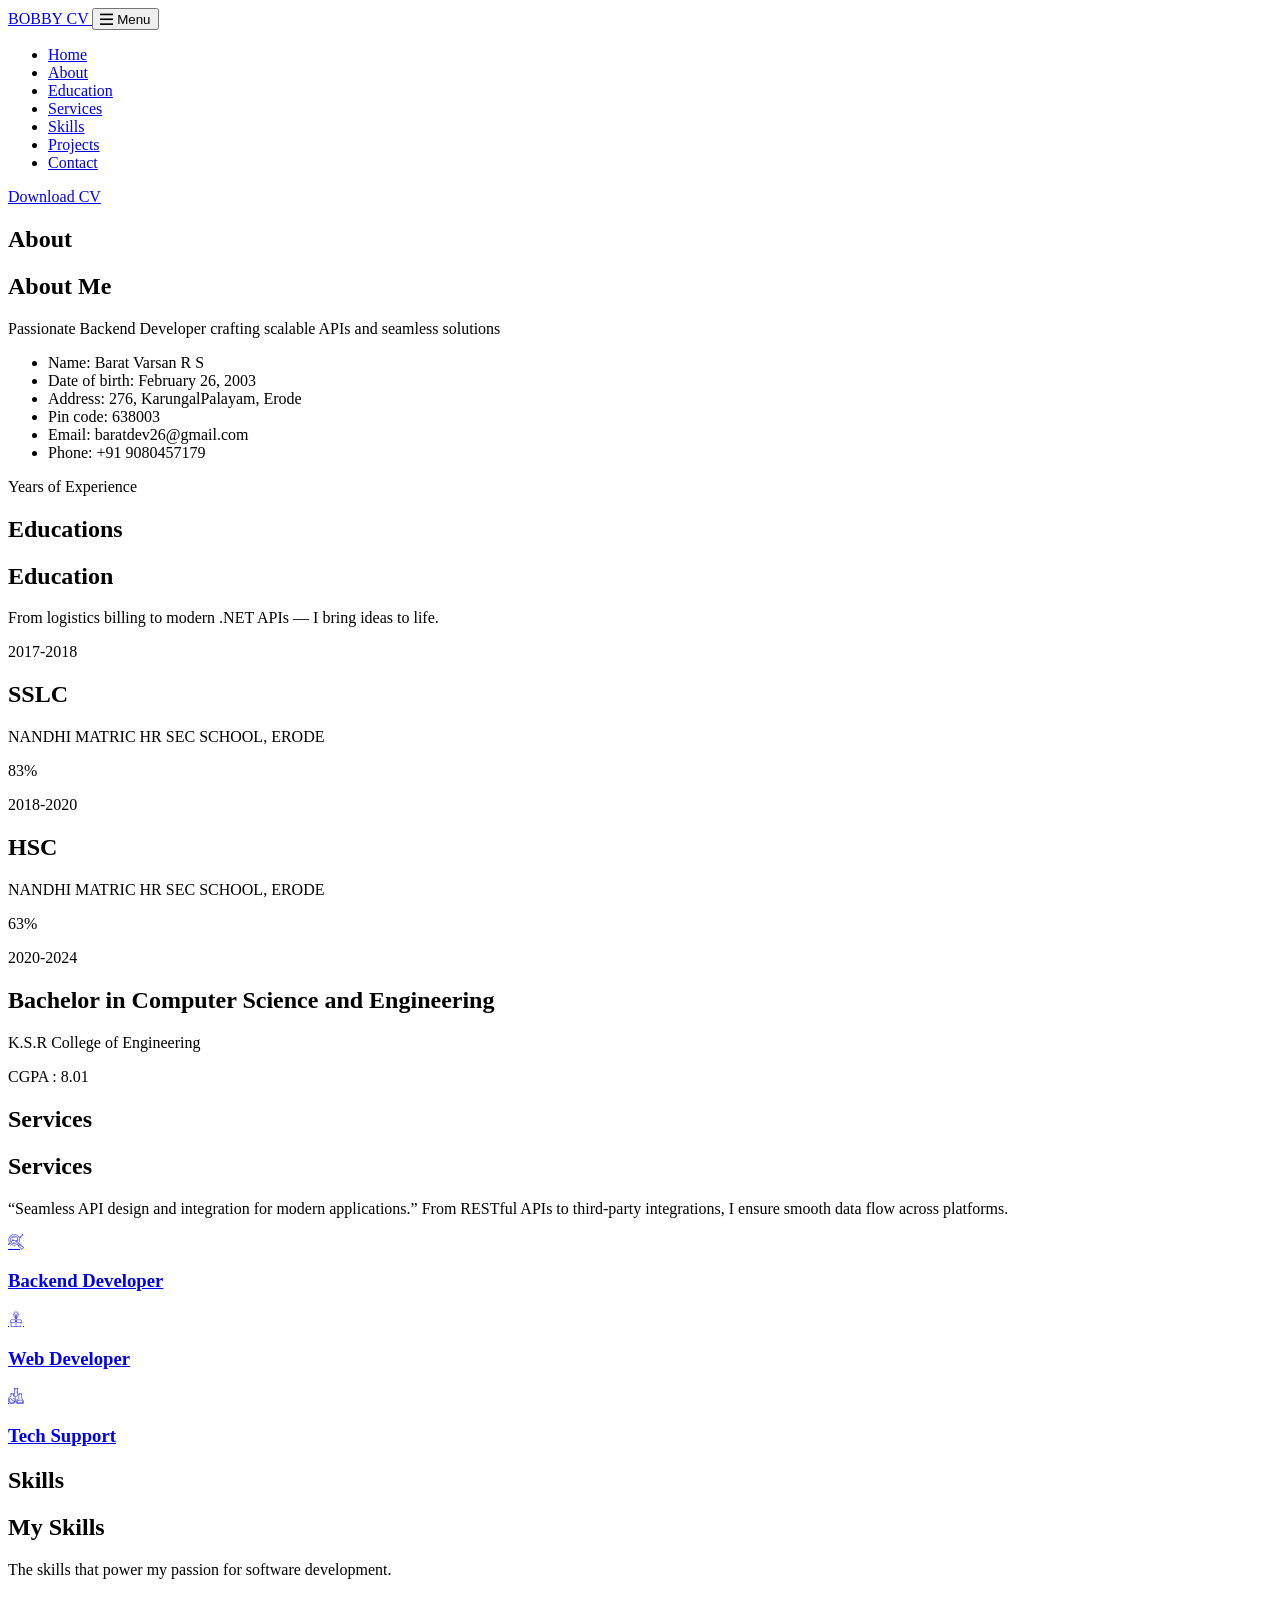
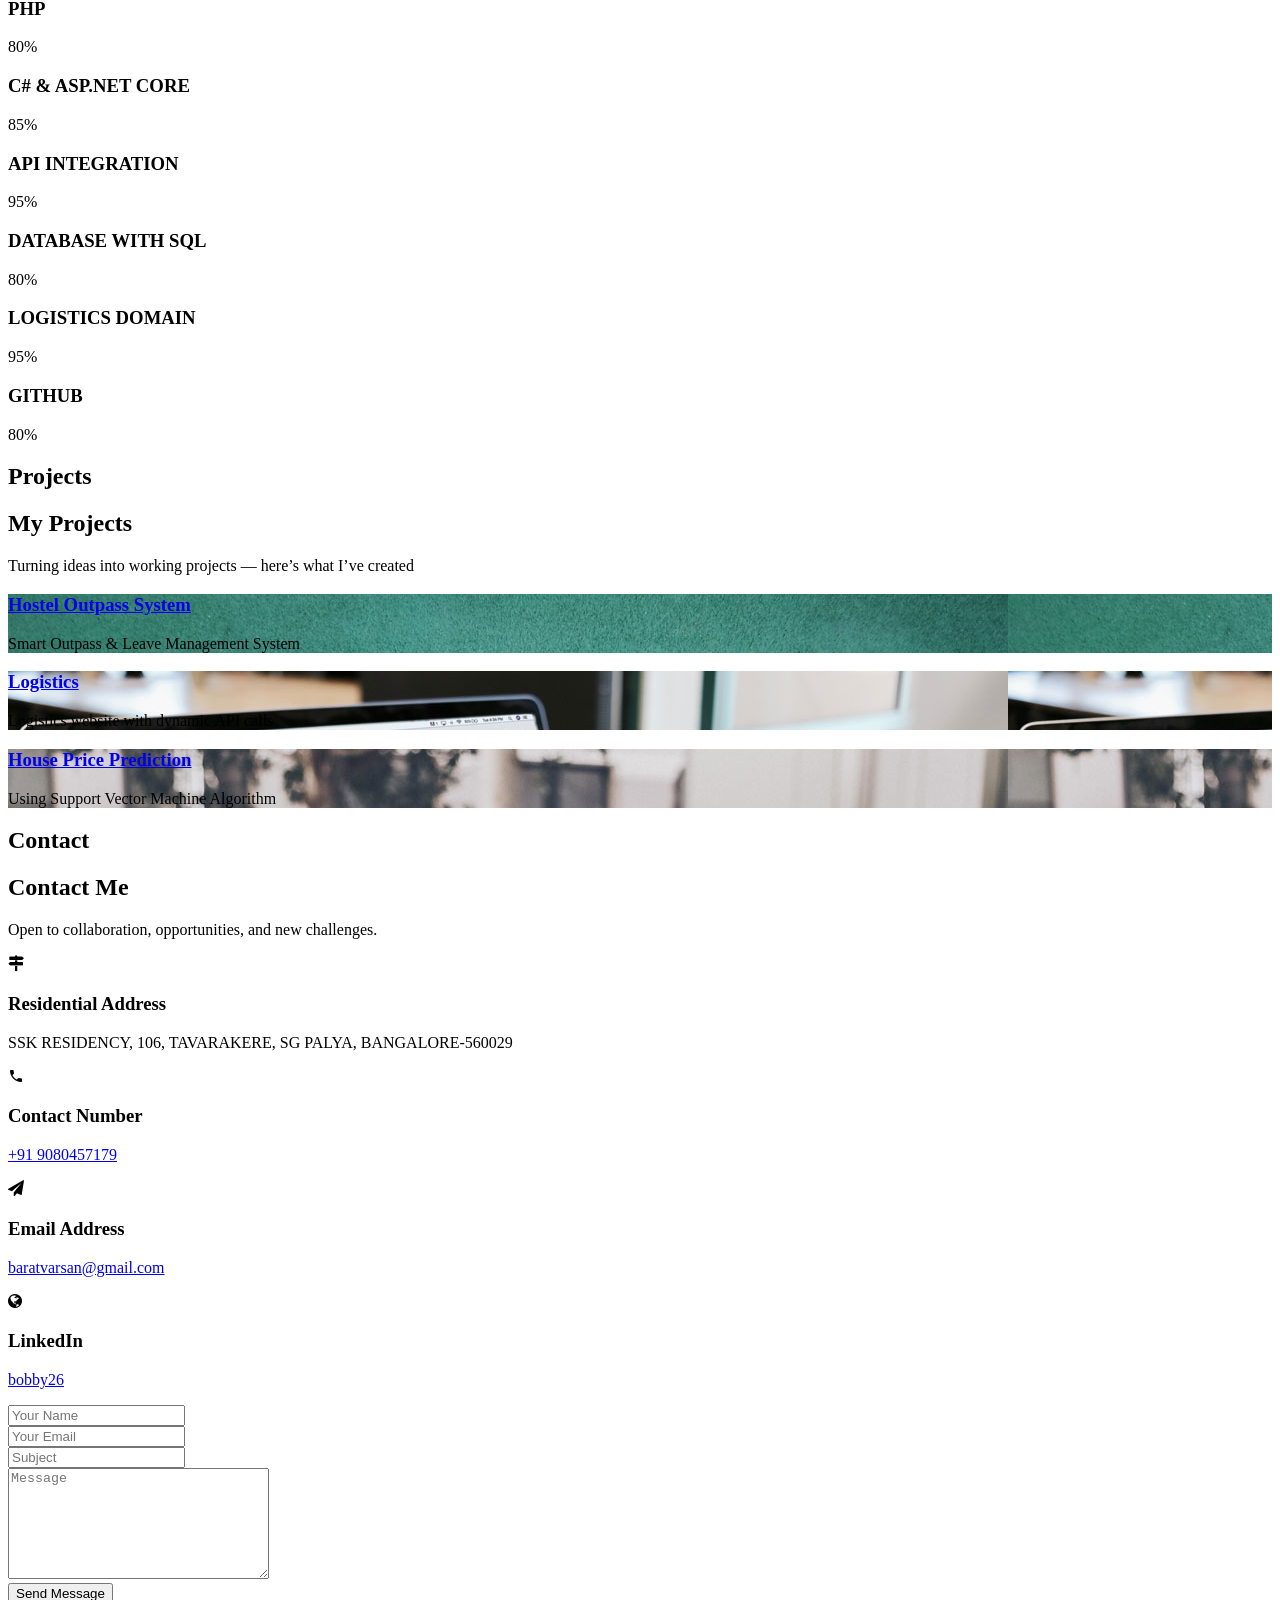
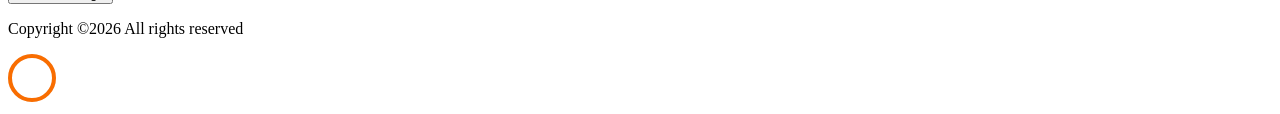
==== index.html @ 10d6b350 "Update index.html" ====
<!DOCTYPE html>
<html lang="en">
  <head>
    <title>BOBBY CV</title>
    <meta charset="utf-8">
    <meta name="viewport" content="width=device-width, initial-scale=1, shrink-to-fit=no">
    
    <link href="https://fonts.googleapis.com/css?family=Poppins:100,200,300,400,500,600,700,800,900" rel="stylesheet">

    <link rel="stylesheet" href="css/open-iconic-bootstrap.min.css">
    <link rel="stylesheet" href="css/animate.css">
    
    <link rel="stylesheet" href="css/owl.carousel.min.css">
    <link rel="stylesheet" href="css/owl.theme.default.min.css">
    <link rel="stylesheet" href="css/magnific-popup.css">

    <link rel="stylesheet" href="css/aos.css">

    <link rel="stylesheet" href="css/ionicons.min.css">
    
    <link rel="stylesheet" href="css/flaticon.css">
    <link rel="stylesheet" href="css/icomoon.css">
    <link rel="stylesheet" href="css/style.css">
  </head>
  <body data-spy="scroll" data-target=".site-navbar-target" data-offset="300">
	  
	  
    <nav class="navbar navbar-expand-lg navbar-dark ftco_navbar ftco-navbar-light site-navbar-target" id="ftco-navbar">
	    <div class="container">
	      <a class="navbar-brand" href="index.html">BOBBY CV	</a>
	      <button class="navbar-toggler js-fh5co-nav-toggle fh5co-nav-toggle" type="button" data-toggle="collapse" data-target="#ftco-nav" aria-controls="ftco-nav" aria-expanded="false" aria-label="Toggle navigation">
	        <span class="oi oi-menu"></span> Menu
	      </button>

	      <div class="collapse navbar-collapse" id="ftco-nav">
	        <ul class="navbar-nav nav ml-auto">
	          <li class="nav-item"><a href="#home-section" class="nav-link"><span>Home</span></a></li>
	          <li class="nav-item"><a href="#about-section" class="nav-link"><span>About</span></a></li>
	          <li class="nav-item"><a href="#resume-section" class="nav-link"><span>Education</span></a></li>
	          <li class="nav-item"><a href="#services-section" class="nav-link"><span>Services</span></a></li>
	          <li class="nav-item"><a href="#skills-section" class="nav-link"><span>Skills</span></a></li>
	          <li class="nav-item"><a href="#projects-section" class="nav-link"><span>Projects</span></a></li>
	          <li class="nav-item"><a href="#contact-section" class="nav-link"><span>Contact</span></a></li>
	        </ul>
	      </div>
		  <div class="row justify-content-center mt-5">
    			<div class="col-md-6 text-center ftco-animate">
    				<p><a href="assets/Barat_CV_25.pdf" download="Bobby_Resume.pdf" class="btn btn-primary py-4 px-5">Download CV</a></p>
    			</div>
    		</div>
	    </div>
	  </nav>
	  <section id="home-section" class="hero">
		  <div class="home-slider  owl-carousel">
	      <div class="slider-item ">
	      	<div class="overlay"></div>
	        <div class="container">
	          <div class="row d-md-flex no-gutters slider-text align-items-end justify-content-end" data-scrollax-parent="true">
	          	<div class="one-third js-fullheight order-md-last img" style="background-image:url(images/bg_1.png);">
	          		<div class="overlay"></div>
	          	</div>
		          <div class="one-forth d-flex  align-items-center ftco-animate" data-scrollax=" properties: { translateY: '70%' }">
		          	<div class="text">
		          		<span class="subheading">Hello!</span>
			            <h1 class="mb-4 mt-3">I'm <span>Barat Varsan</span></h1>
			            <h2 class="mb-4">Backend Developer & Support Engineer</h2>
			            <p><a href="#" class="btn btn-primary py-3 px-4">Hire me</a> <a href="#projects-section" class="btn btn-white btn-outline-white py-3 px-4">My works</a></p>
		            </div>
		          </div>
	        	</div>
	        </div>
	      </div>

	    </div>
    </section>

    <section class="ftco-about img ftco-section ftco-no-pb" id="about-section">
    	<div class="container">
    		<div class="row d-flex">
    			<div class="col-md-6 col-lg-5 d-flex">
    				<div class="img-about img d-flex align-items-stretch">
    					<div class="overlay"></div>
	    				<div class="img d-flex align-self-stretch align-items-center" style="background-image:url(images/bg_1.png);">
	    				</div>
    				</div>
    			</div>
    			<div class="col-md-6 col-lg-7 pl-lg-5 pb-5">
    				<div class="row justify-content-start pb-3">
		          <div class="col-md-12 heading-section ftco-animate">
		          	<h1 class="big">About</h1>
		            <h2 class="mb-4">About Me</h2>
		            <p>Passionate Backend Developer crafting scalable APIs and seamless solutions</p>
		            <ul class="about-info mt-4 px-md-0 px-2">
		            	<li class="d-flex"><span>Name:</span> <span>Barat Varsan R S</span></li>
		            	<li class="d-flex"><span>Date of birth:</span> <span>February 26, 2003</span></li>
		            	<li class="d-flex"><span>Address:</span> <span>276, KarungalPalayam, Erode</span></li>
		            	<li class="d-flex"><span>Pin code:</span> <span>638003</span></li>
		            	<li class="d-flex"><span>Email:</span> <span>baratdev26@gmail.com</span></li>
		            	<li class="d-flex"><span>Phone: </span> <span>+91 9080457179</span></li>
		            </ul>
		          </div>
		        </div>
	          <div class="counter-wrap ftco-animate d-flex mt-md-3">
							          	<div class="text">
							          		<p class="mb-4">
							          			<span class="number" data-number="1.5"></span>
												<span>Years of Experience</span>
	          </div>

	        </div>
        </div>
    	</div>
    </section>

    <section class="ftco-section ftco-no-pb" id="resume-section">
    	<div class="container">
    		<div class="row justify-content-center pb-5">
          <div class="col-md-10 heading-section text-center ftco-animate">
          	<h1 class="big big-2">Educations</h1>
            <h2 class="mb-4">Education</h2>
            <p>From logistics billing to modern .NET APIs — I bring ideas to life.</p>
          </div>
        </div>
    		<div class="row">
    			<div class="col-md-6">
    				<div class="resume-wrap ftco-animate">
    					<span class="date">2017-2018</span>
    					<h2>SSLC</h2>
    					<span class="position">NANDHI MATRIC HR SEC SCHOOL, ERODE</span>
    					<p class="mt-4">83%</p>
    				</div>
    				<div class="resume-wrap ftco-animate">
    					<span class="date">2018-2020</span>
    					<h2>HSC</h2>
    					<span class="position">NANDHI MATRIC HR SEC SCHOOL, ERODE</span>
    					<p class="mt-4">63%</p></div>
    				<div class="resume-wrap ftco-animate">
    					<span class="date">2020-2024</span>
    					<h2>Bachelor in Computer Science and Engineering</h2>
    					<span class="position">K.S.R College of Engineering</span>
    					<p class="mt-4">CGPA : 8.01</div>
    			</div>

    		
    	</div>
    </section>

    <section class="ftco-section" id="services-section">
    	<div class="container">
    		<div class="row justify-content-center py-5 mt-5">
          <div class="col-md-12 heading-section text-center ftco-animate">
          	<h1 class="big big-2">Services</h1>
            <h2 class="mb-4">Services</h2>
            <p>“Seamless API design and integration for modern applications.”
From RESTful APIs to third-party integrations, I ensure smooth data flow across platforms.</p>
          </div>
        </div>
    		<div class="row">
					<div class="col-md-4 text-center d-flex ftco-animate">
						<a href="#" class="services-1">
							<span class="icon">
								<i class="flaticon-analysis"></i>
							</span>
							<div class="desc">
								<h3 class="mb-5">Backend Developer</h3>
							</div>
						</a>
					</div>
					<div class="col-md-4 text-center d-flex ftco-animate">
						<a href="#" class="services-1">
							<span class="icon">
								<i class="flaticon-ideas"></i>
							</span>
							<div class="desc">
								<h3 class="mb-5">Web Developer</h3>
							</div>
						</a>
					</div>
					<div class="col-md-4 text-center d-flex ftco-animate">
						<a href="#" class="services-1">
							<span class="icon">
								<i class="flaticon-flasks"></i>
							</span>
							<div class="desc">
								<h3 class="mb-5">Tech Support</h3>
							</div>
						</a>
				</div>
    	</div>
    </section>

		
		<section class="ftco-section" id="skills-section">
			<div class="container">
				<div class="row justify-content-center pb-5">
          <div class="col-md-12 heading-section text-center ftco-animate">
          	<h1 class="big big-2">Skills</h1>
            <h2 class="mb-4">My Skills</h2>
            <p>The skills that power my passion for software development.</p>
          </div>
        </div>
				<div class="row">
					<div class="col-md-6 animate-box">
						<div class="progress-wrap ftco-animate">
							<h3>PHP</h3>
							<div class="progress">
							 	<div class="progress-bar color-1" role="progressbar" aria-valuenow="90"
							  	aria-valuemin="0" aria-valuemax="100" style="width:80%">
							    <span>80%</span>
							  	</div>
							</div>
						</div>
					</div>
					<div class="col-md-6 animate-box">
						<div class="progress-wrap ftco-animate">
							<h3>C# & ASP.NET CORE</h3>
							<div class="progress">
							 	<div class="progress-bar color-2" role="progressbar" aria-valuenow="85"
							  	aria-valuemin="0" aria-valuemax="100" style="width:85%">
							    <span>85%</span>
							  	</div>
							</div>
						</div>
					</div>
					<div class="col-md-6 animate-box">
						<div class="progress-wrap ftco-animate">
							<h3>API INTEGRATION</h3>
							<div class="progress">
							 	<div class="progress-bar color-3" role="progressbar" aria-valuenow="95"
							  	aria-valuemin="0" aria-valuemax="100" style="width:95%">
							    <span>95%</span>
							  	</div>
							</div>
						</div>
					</div>
					<div class="col-md-6 animate-box">
						<div class="progress-wrap ftco-animate">
							<h3>DATABASE WITH SQL</h3>
							<div class="progress">
							 	<div class="progress-bar color-4" role="progressbar" aria-valuenow="90"
							  	aria-valuemin="0" aria-valuemax="100" style="width:80%">
							    <span>80%</span>
							  	</div>
							</div>
						</div>
					</div>
					<div class="col-md-6 animate-box">
						<div class="progress-wrap ftco-animate">
							<h3>LOGISTICS DOMAIN </h3>
							<div class="progress">
							 	<div class="progress-bar color-5" role="progressbar" aria-valuenow="70"
							  	aria-valuemin="0" aria-valuemax="100" style="width:95%">
							    <span>95%</span>
							  	</div>
							</div>
						</div>
					</div>
					<div class="col-md-6 animate-box">
						<div class="progress-wrap ftco-animate">
							<h3>GITHUB</h3>
							<div class="progress">
							 	<div class="progress-bar color-6" role="progressbar" aria-valuenow="80"
							  	aria-valuemin="0" aria-valuemax="100" style="width:80%">
							    <span>80%</span>
							  	</div>
							</div>
						</div>
					</div>
				</div>
			</div>
		</section>
 

    <section class="ftco-section ftco-project" id="projects-section">
    	<div class="container">
    		<div class="row justify-content-center pb-5">
          <div class="col-md-12 heading-section text-center ftco-animate">
          	<h1 class="big big-2">Projects</h1>
            <h2 class="mb-4">My Projects</h2>
            <p>Turning ideas into working projects — here’s what I’ve created</p>
          </div>
        </div>
    		<div class="row">
    			
  				

    			<div class="col-md-8">
    				<div class="project img ftco-animate d-flex justify-content-center align-items-center" style="background-image: url(images/project-1.jpg);">
    					<div class="overlay"></div>
	    				<div class="text text-center p-4">
	    					<h3><a href="https://github.com/BARAT2623/Hostel-OutPass">Hostel Outpass System</a></h3>
	    					<span>Smart Outpass & Leave Management System </span>
	    				</div>
    				</div>

    				<div class="project img ftco-animate d-flex justify-content-center align-items-center" style="background-image: url(images/project-3.jpg);">
    					<div class="overlay"></div>
	    				<div class="text text-center p-4">
	    					<h3><a href="https://github.com/BARAT2623/logistics_web_demo">Logistics</a></h3>
	    					<span>Logistics website with dynamic API calls</span>
	    				</div>
    				</div>
    			</div>
    			<div class="col-md-4">
    				<div class="row">
    					<div class="col-md-12">
		    				<div class="project img ftco-animate d-flex justify-content-center align-items-center" style="background-image: url(images/project-2.jpg);">
		    					<div class="overlay"></div>
			    				<div class="text text-center p-4">
			    					<h3><a href="#">House Price Prediction</a></h3>
			    					<span>Using Support Vector Machine Algorithm</span>
			    				</div>
		    				</div>
	    				</div>
	    				
    				</div>
    			</div>
    		</div>
    	</div>
    </section>

    <section class="ftco-section contact-section ftco-no-pb" id="contact-section">
      <div class="container">
      	<div class="row justify-content-center mb-5 pb-3">
          <div class="col-md-7 heading-section text-center ftco-animate">
            <h1 class="big big-2">Contact</h1>
            <h2 class="mb-4">Contact Me</h2>
            <p>Open to collaboration, opportunities, and new challenges.</p>
          </div>
        </div>

        <div class="row d-flex contact-info mb-5">
          <div class="col-md-6 col-lg-3 d-flex ftco-animate">
          	<div class="align-self-stretch box p-4 text-center">
          		<div class="icon d-flex align-items-center justify-content-center">
          			<span class="icon-map-signs"></span>
          		</div>
          		<h3 class="mb-4">Residential Address</h3>
	            <p>SSK RESIDENCY, 106, TAVARAKERE, SG PALYA, BANGALORE-560029</p>
	          </div>
          </div>
          <div class="col-md-6 col-lg-3 d-flex ftco-animate">
          	<div class="align-self-stretch box p-4 text-center">
          		<div class="icon d-flex align-items-center justify-content-center">
          			<span class="icon-phone2"></span>
          		</div>
          		<h3 class="mb-4">Contact Number</h3>
	            <p><a href="tel://1234567920">+91 9080457179</a></p>
	          </div>
          </div>
          <div class="col-md-6 col-lg-3 d-flex ftco-animate">
          	<div class="align-self-stretch box p-4 text-center">
          		<div class="icon d-flex align-items-center justify-content-center">
          			<span class="icon-paper-plane"></span>
          		</div>
          		<h3 class="mb-4">Email Address</h3>
	            <p><a href="mailto:info@yoursite.com">baratvarsan@gmail.com</a></p>
	          </div>
          </div>
          <div class="col-md-6 col-lg-3 d-flex ftco-animate">
          	<div class="align-self-stretch box p-4 text-center">
          		<div class="icon d-flex align-items-center justify-content-center">
          			<span class="icon-globe"></span>
          		</div>
          		<h3 class="mb-4">LinkedIn</h3>
	            <p><a href="https://www.linkedin.com/in/bobby26/">bobby26</a></p>
	          </div>
          </div>
        </div>

        <div class="row no-gutters block-9">
          <div class="col-md-6 order-md-last d-flex">
            <form action="mailto:yourmail@gmail.com" method="POST" enctype="text/plain">
  <div class="form-group">
    <input type="text" name="name" class="form-control" placeholder="Your Name">
  </div>
  <div class="form-group">
    <input type="email" name="email" class="form-control" placeholder="Your Email">
  </div>
  <div class="form-group">
    <input type="text" name="subject" class="form-control" placeholder="Subject">
  </div>
  <div class="form-group">
    <textarea name="message" cols="30" rows="7" class="form-control" placeholder="Message"></textarea>
  </div>
  <div class="form-group">
    <input type="submit" value="Send Message" class="btn btn-primary py-3 px-5">
  </div>
</form>

          
          </div>

          <div class="col-md-6 d-flex">
          	<div class="img" style="background-image: url(images/bg_2.png);"></div>
          </div>
        </div>
      </div>
    </section>
		

    <footer class="ftco-footer ftco-section">
      <div class="container">
        
         
          
         
        <div class="row">
          <div class="col-md-12 text-center">

            <p><!-- Link back to Colorlib can't be removed. Template is licensed under CC BY 3.0. -->
  Copyright &copy;<script>document.write(new Date().getFullYear());</script> All rights reserved   <!-- Link back to Colorlib can't be removed. Template is licensed under CC BY 3.0. --></p>
          </div>
        </div>
      </div>
    </footer>
    
  

  <!-- loader -->
  <div id="ftco-loader" class="show fullscreen"><svg class="circular" width="48px" height="48px"><circle class="path-bg" cx="24" cy="24" r="22" fill="none" stroke-width="4" stroke="#eeeeee"/><circle class="path" cx="24" cy="24" r="22" fill="none" stroke-width="4" stroke-miterlimit="10" stroke="#F96D00"/></svg></div>


  <script src="js/jquery.min.js"></script>
  <script src="js/jquery-migrate-3.0.1.min.js"></script>
  <script src="js/popper.min.js"></script>
  <script src="js/bootstrap.min.js"></script>
  <script src="js/jquery.easing.1.3.js"></script>
  <script src="js/jquery.waypoints.min.js"></script>
  <script src="js/jquery.stellar.min.js"></script>
  <script src="js/owl.carousel.min.js"></script>
  <script src="js/jquery.magnific-popup.min.js"></script>
  <script src="js/aos.js"></script>
  <script src="js/jquery.animateNumber.min.js"></script>
  <script src="js/scrollax.min.js"></script>
  
  <script src="js/main.js"></script>
    
  </body>
</html>
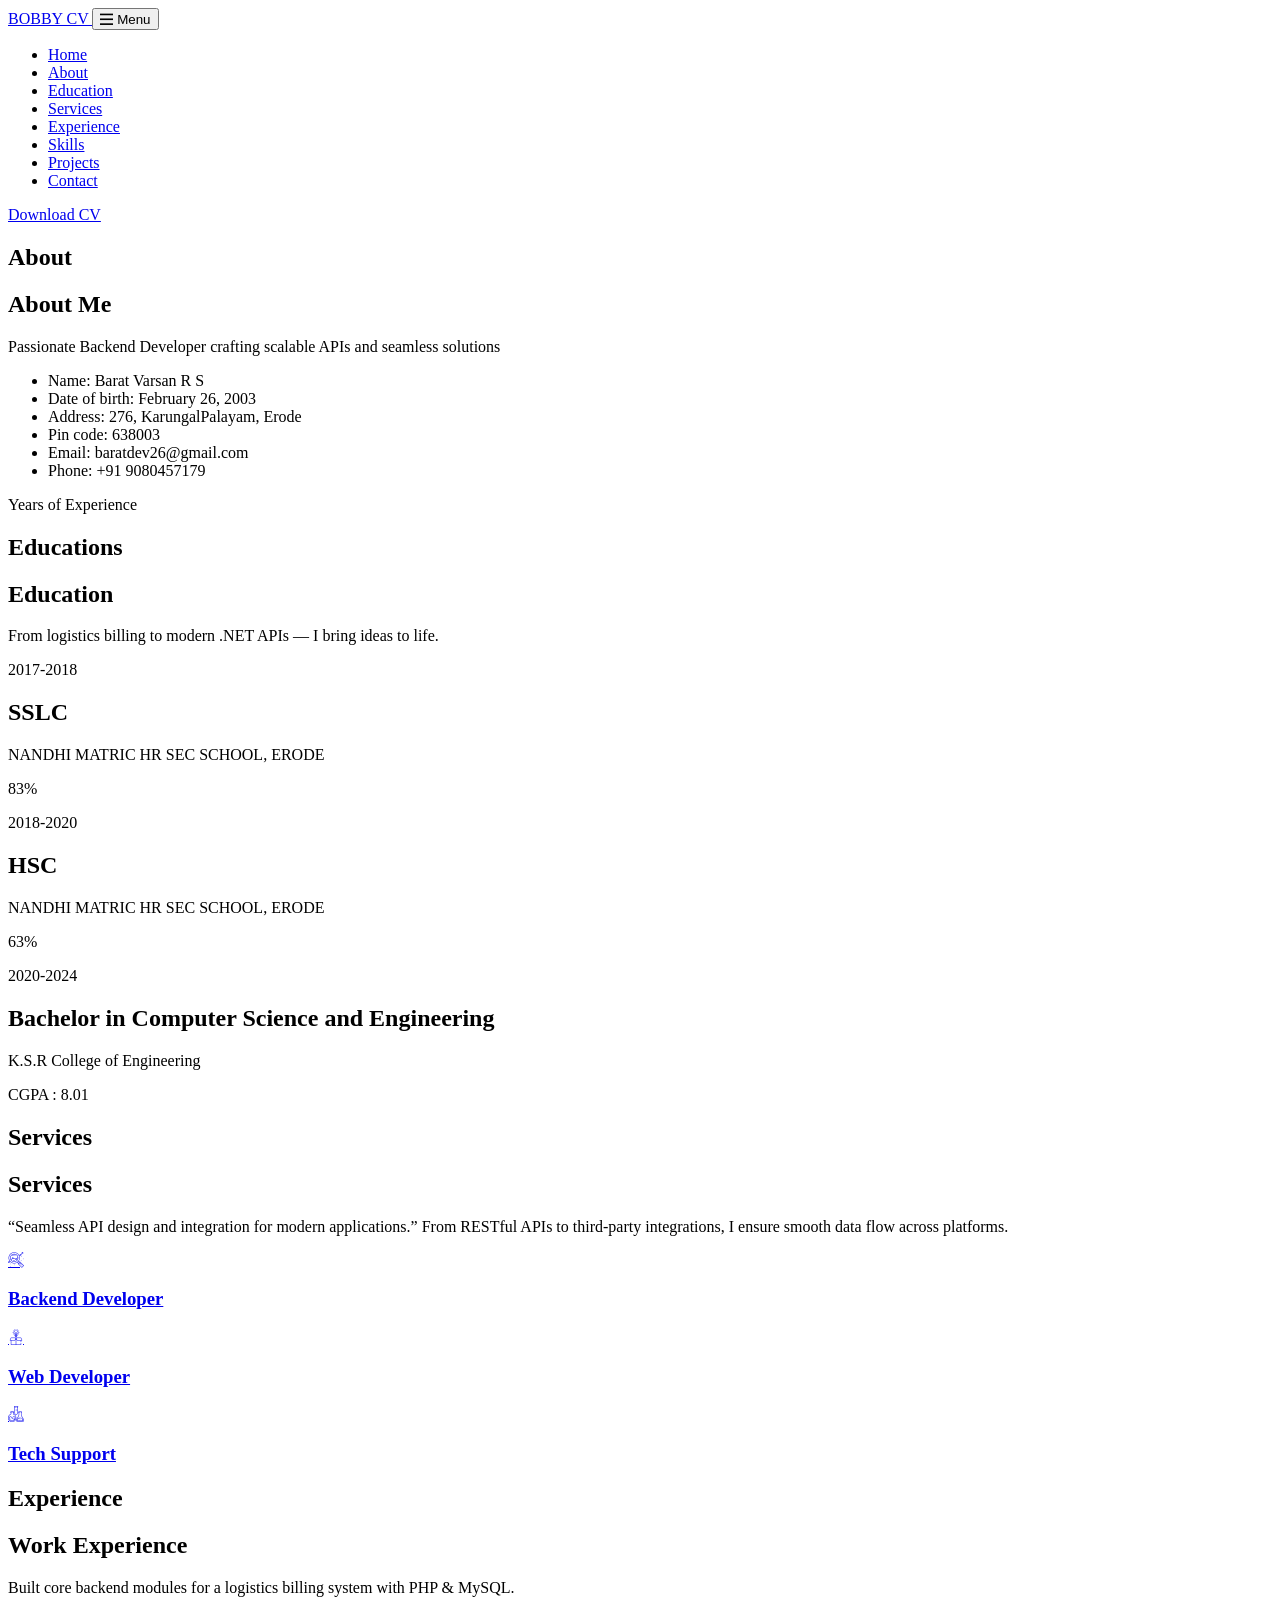
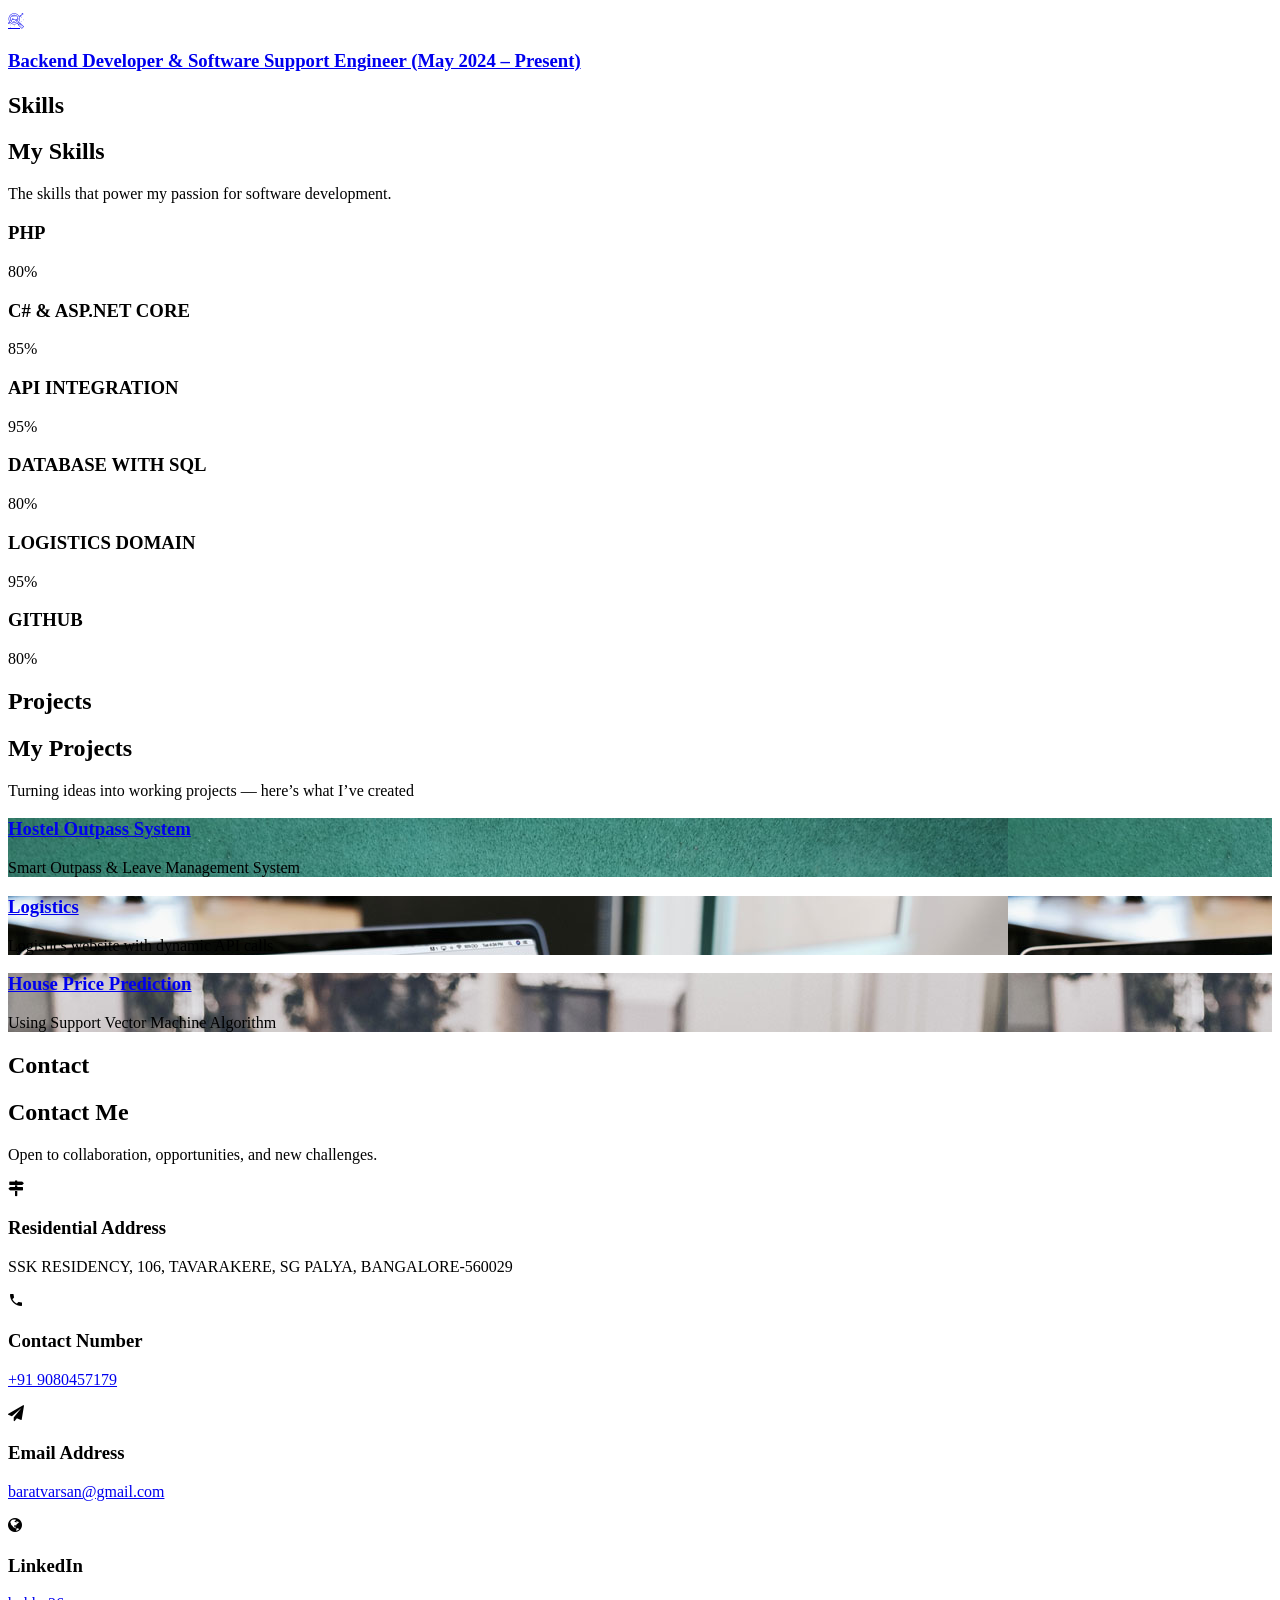
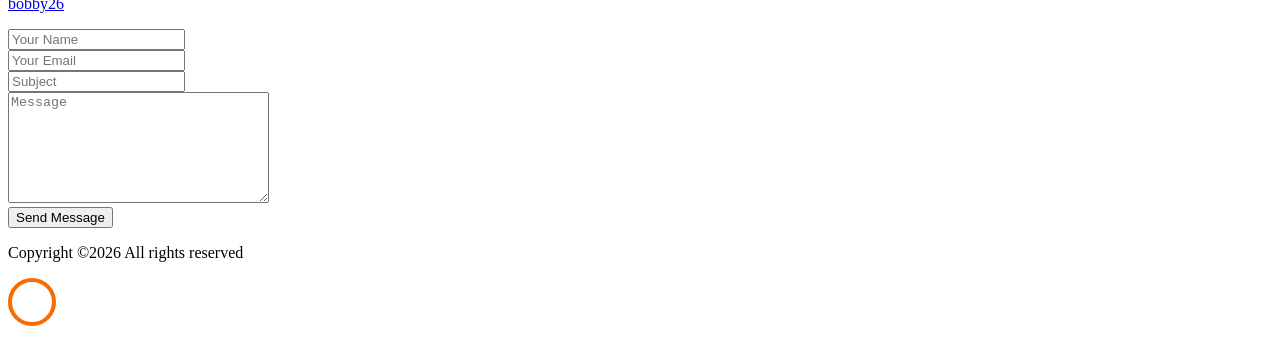
==== commit ee2a0f7f: "Add files via upload" ====
--- a/index.html
+++ b/index.html
@@ -38,6 +38,7 @@
 	          <li class="nav-item"><a href="#about-section" class="nav-link"><span>About</span></a></li>
 	          <li class="nav-item"><a href="#resume-section" class="nav-link"><span>Education</span></a></li>
 	          <li class="nav-item"><a href="#services-section" class="nav-link"><span>Services</span></a></li>
+			  <li class="nav-item"><a href="#services-section" class="nav-link"><span>Experience</span></a></li>
 	          <li class="nav-item"><a href="#skills-section" class="nav-link"><span>Skills</span></a></li>
 	          <li class="nav-item"><a href="#projects-section" class="nav-link"><span>Projects</span></a></li>
 	          <li class="nav-item"><a href="#contact-section" class="nav-link"><span>Contact</span></a></li>
@@ -152,7 +153,7 @@
           	<h1 class="big big-2">Services</h1>
             <h2 class="mb-4">Services</h2>
             <p>“Seamless API design and integration for modern applications.”
-From RESTful APIs to third-party integrations, I ensure smooth data flow across platforms.</p>
+					From RESTful APIs to third-party integrations, I ensure smooth data flow across platforms.</p>
           </div>
         </div>
     		<div class="row">
@@ -188,6 +189,30 @@
 				</div>
     	</div>
     </section>
+	 <section class="ftco-section" id="services-section">
+    	<div class="container">
+    		<div class="row justify-content-center py-5 mt-5">
+          <div class="col-md-12 heading-section text-center ftco-animate">
+          	<h1 class="big big-2">Experience</h1>
+            <h2 class="mb-4">Work Experience</h2>
+            <p>Built core backend modules for a logistics billing system with PHP & MySQL.</p>
+          </div>
+        </div>
+    		<div class="row">
+					<div class="col-md-4 text-center d-flex ftco-animate">
+						<a href="https://www.linkedin.com/company/csd-express-llp" class="services-1">
+							<span class="icon">
+								<i class="flaticon-analysis"></i>
+							</span>
+							<div class="desc">
+								<h3 class="mb-5">Backend Developer & Software Support Engineer (May 2024 – Present)</h3>
+								<p></p>
+							</div>
+						</a>
+					</div>
+    	</div>
+    </section>
+	
 
 		
 		<section class="ftco-section" id="skills-section">
@@ -437,4 +462,4 @@
   <script src="js/main.js"></script>
     
   </body>
-</html>
+</html>
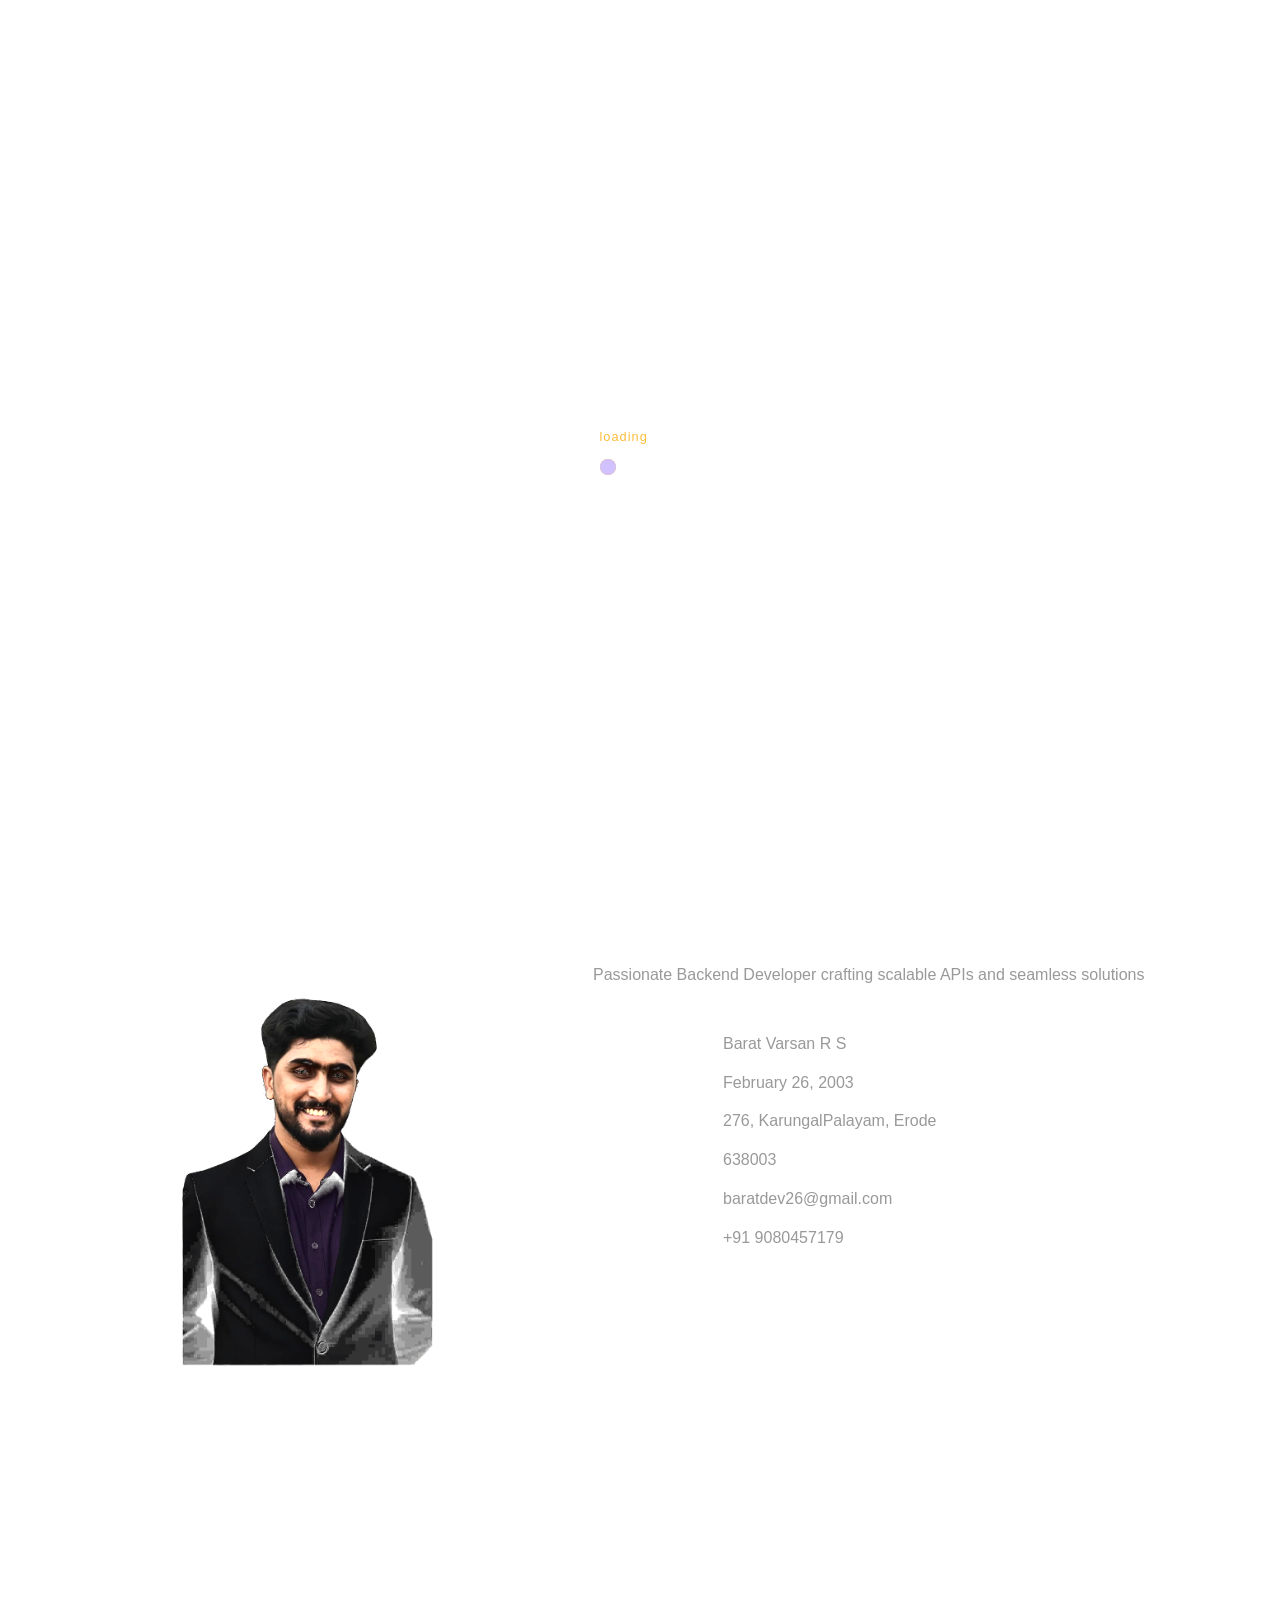
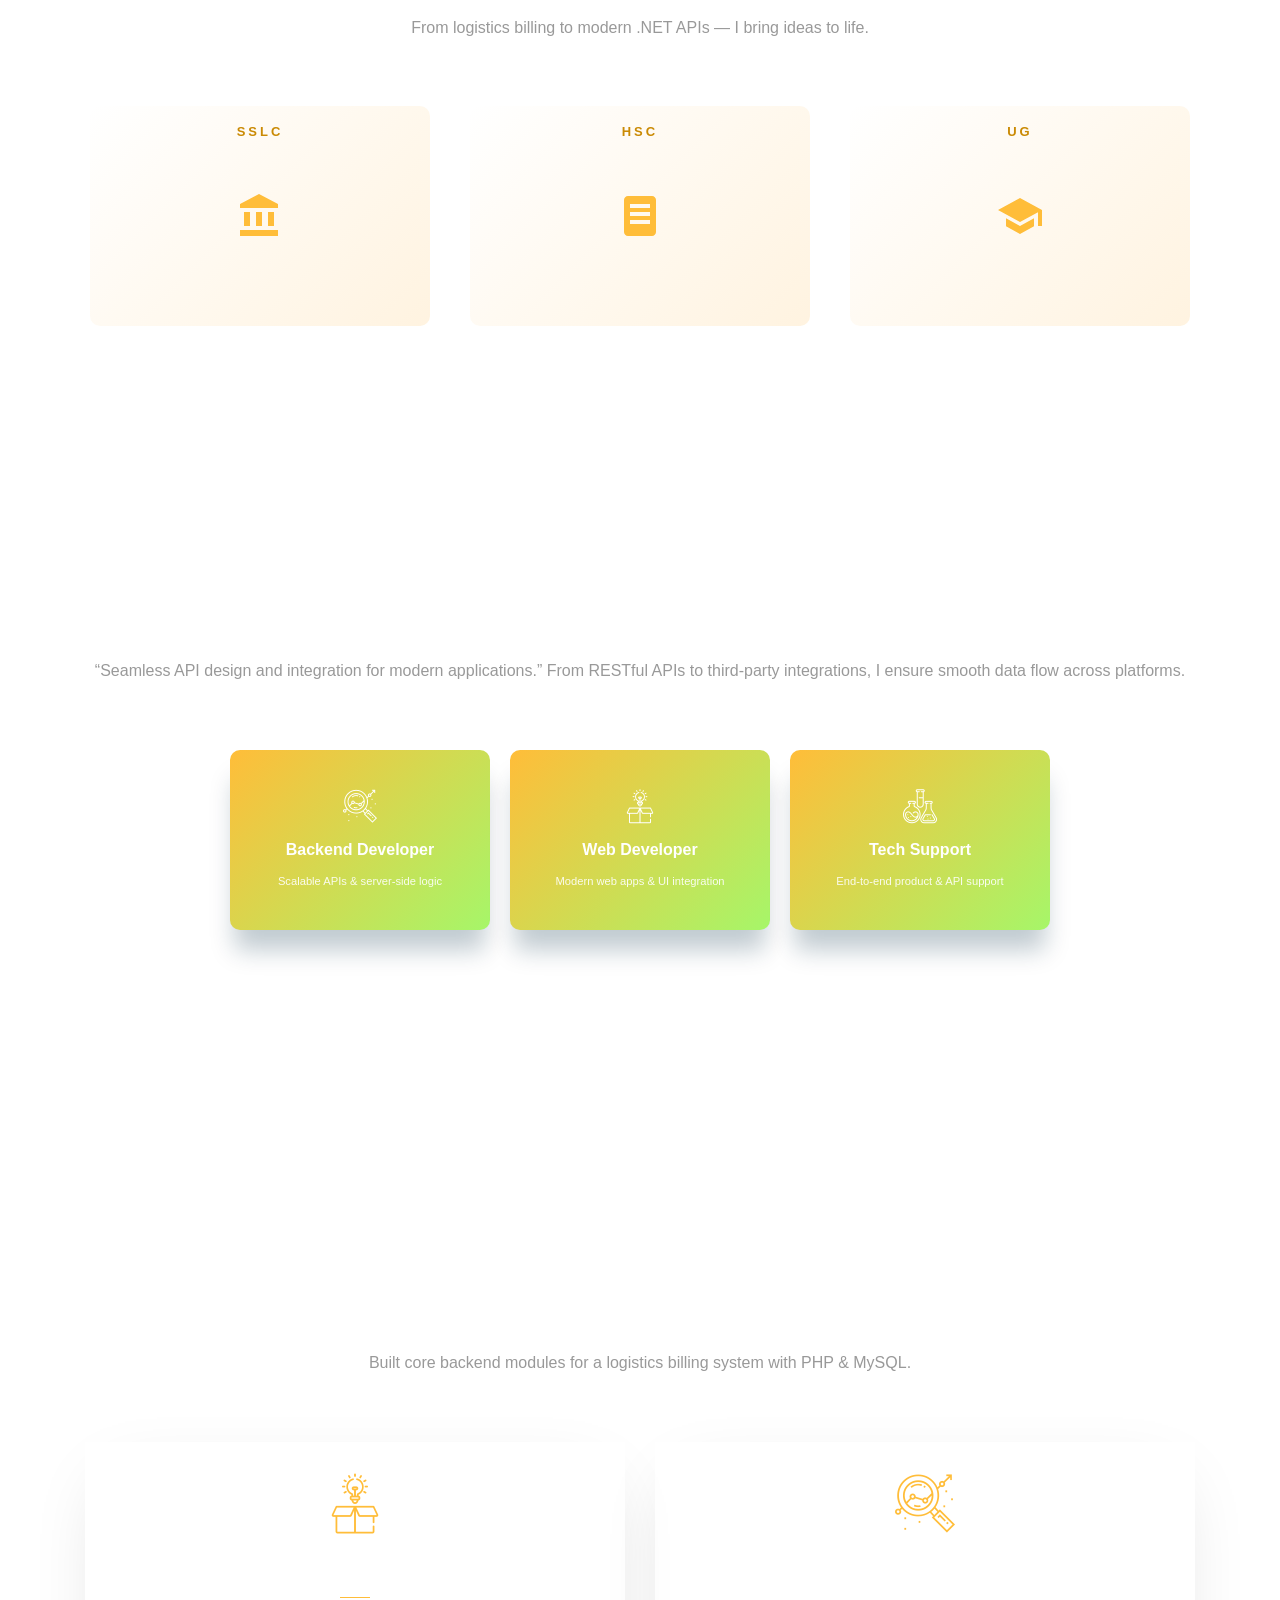
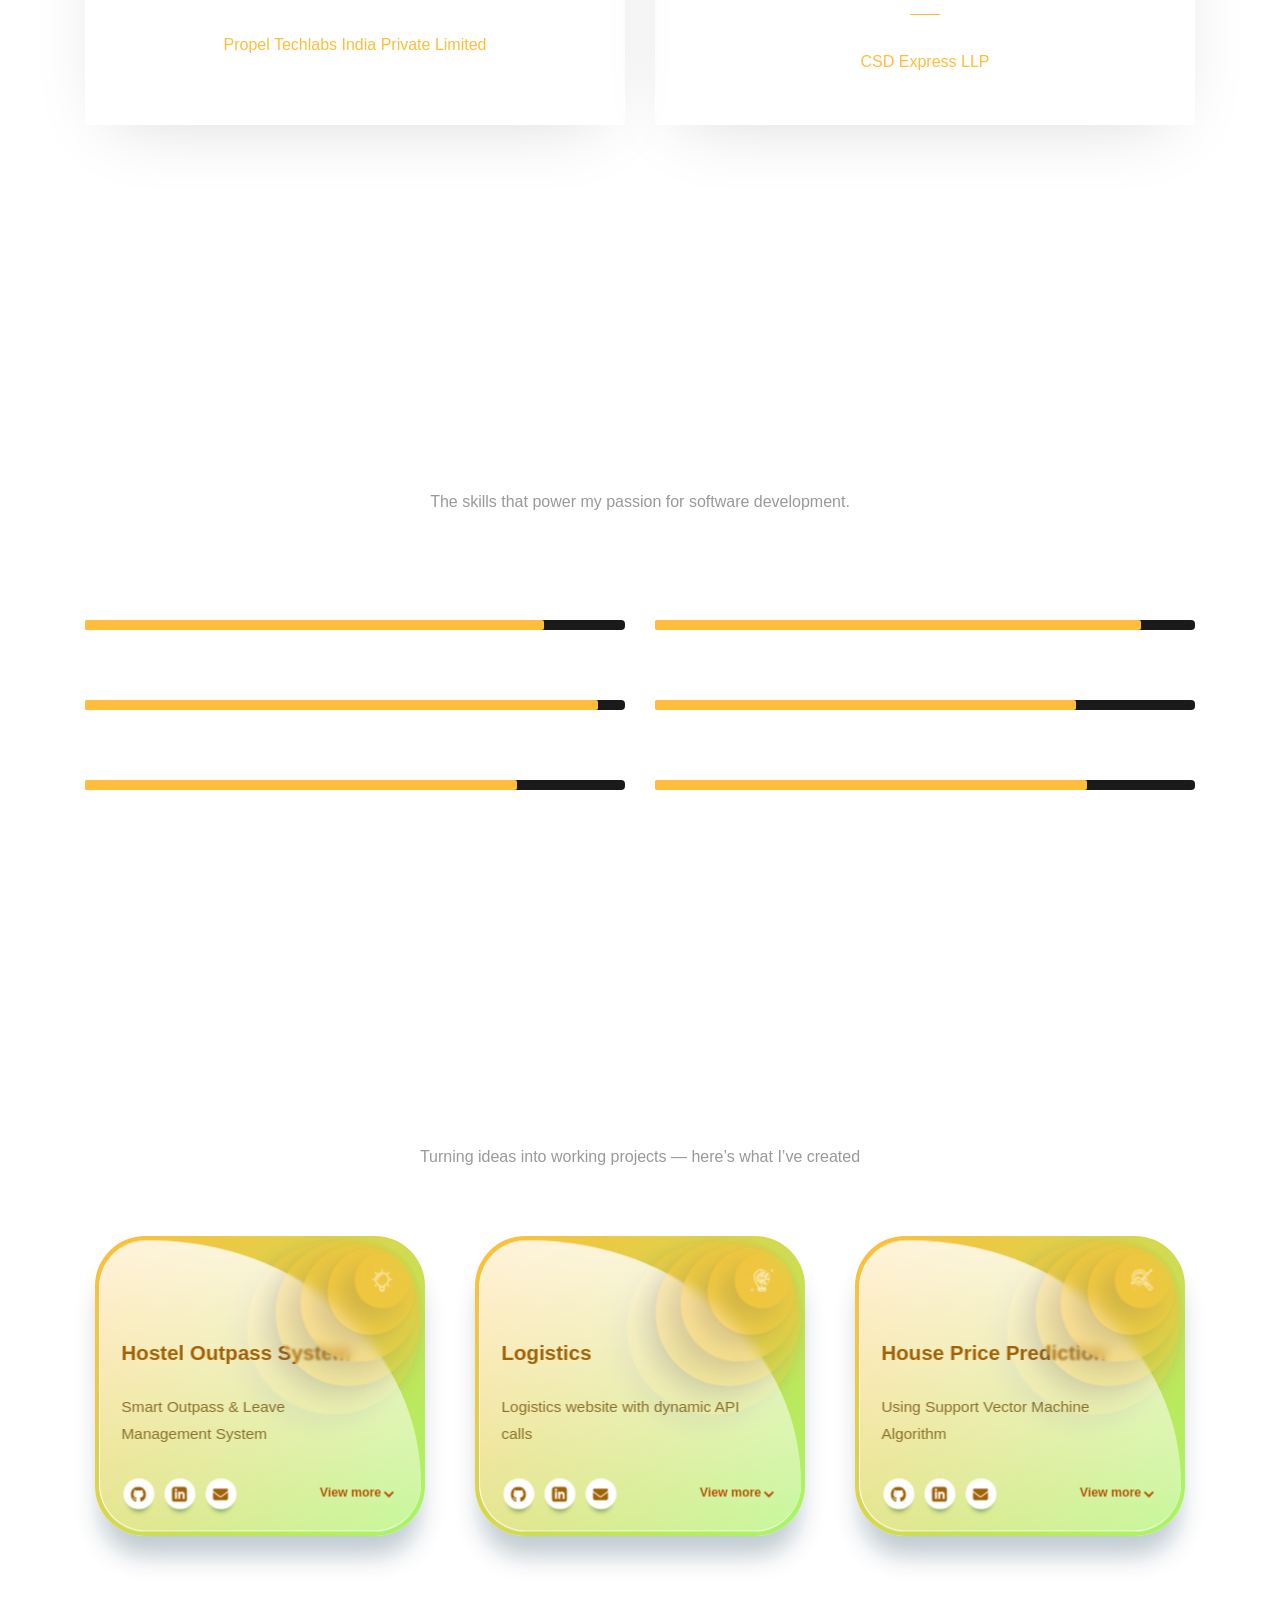
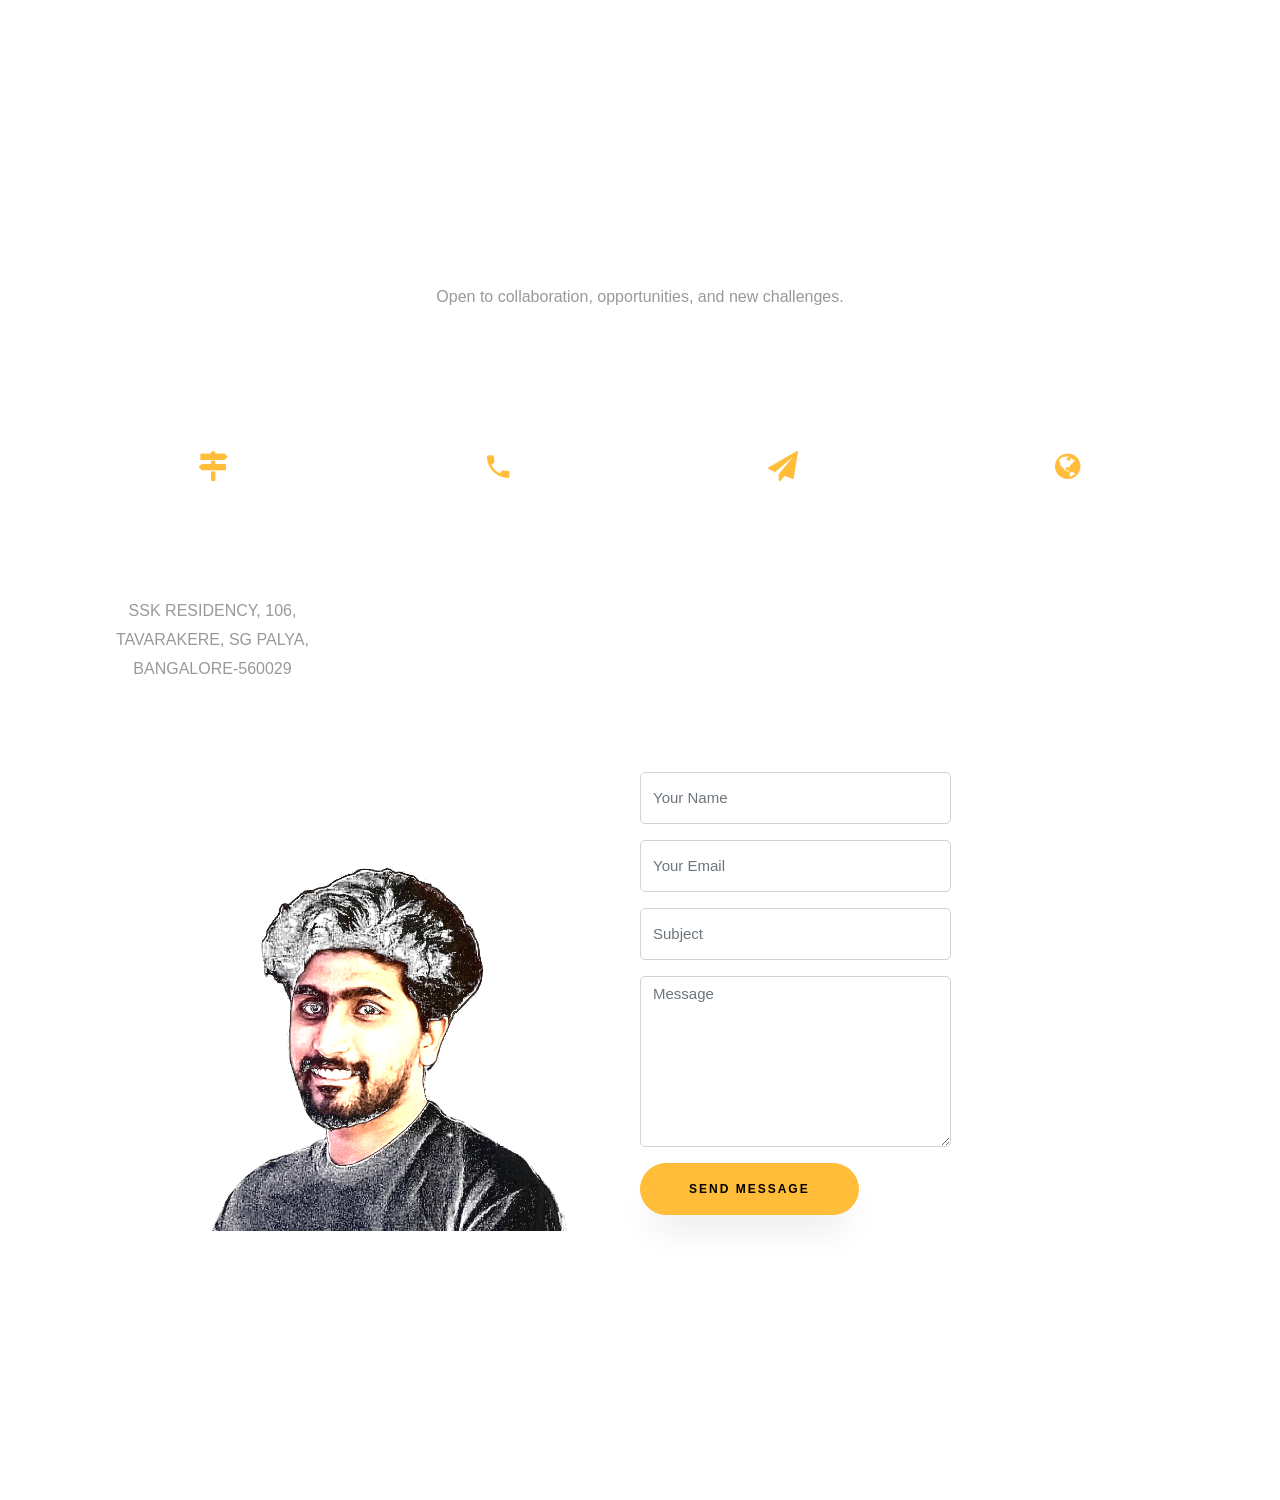
==== commit c66c59df: "fix: theme and experience changed" ====
--- a/index.html
+++ b/index.html
@@ -1,7 +1,7 @@
 <!DOCTYPE html>
 <html lang="en">
   <head>
-    <title>BOBBY CV</title>
+    <title>Barat Varsan</title>
     <meta charset="utf-8">
     <meta name="viewport" content="width=device-width, initial-scale=1, shrink-to-fit=no">
     
@@ -21,13 +21,19 @@
     <link rel="stylesheet" href="css/flaticon.css">
     <link rel="stylesheet" href="css/icomoon.css">
     <link rel="stylesheet" href="css/style.css">
+    <link rel="stylesheet" href="cards/card.css">
+    <link rel="stylesheet" href="css/pattern.css">
   </head>
   <body data-spy="scroll" data-target=".site-navbar-target" data-offset="300">
+	  
+	  <div id="stars"></div>
+	  <div id="stars2"></div>
+	  <div id="stars3"></div>
 	  
 	  
     <nav class="navbar navbar-expand-lg navbar-dark ftco_navbar ftco-navbar-light site-navbar-target" id="ftco-navbar">
 	    <div class="container">
-	      <a class="navbar-brand" href="index.html">BOBBY CV	</a>
+	      <a class="navbar-brand" href="index.html">Barat Varsan</a>
 	      <button class="navbar-toggler js-fh5co-nav-toggle fh5co-nav-toggle" type="button" data-toggle="collapse" data-target="#ftco-nav" aria-controls="ftco-nav" aria-expanded="false" aria-label="Toggle navigation">
 	        <span class="oi oi-menu"></span> Menu
 	      </button>
@@ -58,7 +64,6 @@
 	        <div class="container">
 	          <div class="row d-md-flex no-gutters slider-text align-items-end justify-content-end" data-scrollax-parent="true">
 	          	<div class="one-third js-fullheight order-md-last img" style="background-image:url(images/bg_1.png);">
-	          		<div class="overlay"></div>
 	          	</div>
 		          <div class="one-forth d-flex  align-items-center ftco-animate" data-scrollax=" properties: { translateY: '70%' }">
 		          	<div class="text">
@@ -79,11 +84,10 @@
     	<div class="container">
     		<div class="row d-flex">
     			<div class="col-md-6 col-lg-5 d-flex">
-    				<div class="img-about img d-flex align-items-stretch">
-    					<div class="overlay"></div>
+<div class="img-about img d-flex align-items-stretch">
 	    				<div class="img d-flex align-self-stretch align-items-center" style="background-image:url(images/bg_1.png);">
 	    				</div>
-    				</div>
+	    				</div>
     			</div>
     			<div class="col-md-6 col-lg-7 pl-lg-5 pb-5">
     				<div class="row justify-content-start pb-3">
@@ -104,8 +108,8 @@
 	          <div class="counter-wrap ftco-animate d-flex mt-md-3">
 							          	<div class="text">
 							          		<p class="mb-4">
-							          			<span class="number" data-number="1.5"></span>
-												<span>Years of Experience</span>
+							          			<span class="number" data-experience="2024-05-01"></span>
+												<span>Experience</span>
 	          </div>
 
 	        </div>
@@ -122,28 +126,38 @@
             <p>From logistics billing to modern .NET APIs — I bring ideas to life.</p>
           </div>
         </div>
-    		<div class="row">
-    			<div class="col-md-6">
-    				<div class="resume-wrap ftco-animate">
-    					<span class="date">2017-2018</span>
-    					<h2>SSLC</h2>
-    					<span class="position">NANDHI MATRIC HR SEC SCHOOL, ERODE</span>
-    					<p class="mt-4">83%</p>
+    		<div class="row ftco-animate">
+    			<div class="col-md-4 mb-4 education-cards">
+    				<div class="card">
+    					<span class="card__label">SSLC</span>
+    					<svg xmlns="http://www.w3.org/2000/svg" viewBox="0 0 24 24"><path d="M4 10v7h3v-7H4zm6 0v7h3v-7h-3zM2 22h19v-3H2v3zm14-12v7h3v-7h-3zm-4.5-9L2 6v2h19V6l-9.5-5z"></path></svg>
+    					<div class="card__content">
+    						<p class="card__title">SSLC</p>
+    						<p class="card__description">Nandhi Matric Hr Sec School, Erode<br><strong>2017 - 2018</strong><br>83%</p>
+    					</div>
     				</div>
-    				<div class="resume-wrap ftco-animate">
-    					<span class="date">2018-2020</span>
-    					<h2>HSC</h2>
-    					<span class="position">NANDHI MATRIC HR SEC SCHOOL, ERODE</span>
-    					<p class="mt-4">63%</p></div>
-    				<div class="resume-wrap ftco-animate">
-    					<span class="date">2020-2024</span>
-    					<h2>Bachelor in Computer Science and Engineering</h2>
-    					<span class="position">K.S.R College of Engineering</span>
-    					<p class="mt-4">CGPA : 8.01</div>
-    			</div>
-
-    		
-    	</div>
+    			</div>
+    			<div class="col-md-4 mb-4 education-cards">
+    				<div class="card">
+    					<span class="card__label">HSC</span>
+    					<svg xmlns="http://www.w3.org/2000/svg" viewBox="0 0 24 24"><path d="M18 2H6c-1.1 0-2 .9-2 2v16c0 1.1.9 2 2 2h12c1.1 0 2-.9 2-2V4c0-1.1-.9-2-2-2zm-1 14H7v-2h10v2zm0-4H7v-2h10v2zm0-4H7V6h10v2z"></path></svg>
+    					<div class="card__content">
+    						<p class="card__title">HSC</p>
+    						<p class="card__description">Nandhi Matric Hr Sec School, Erode<br><strong>2018 - 2020</strong><br>63%</p>
+    					</div>
+    				</div>
+    			</div>
+    			<div class="col-md-4 mb-4 education-cards">
+    				<div class="card">
+    					<span class="card__label">UG</span>
+    					<svg xmlns="http://www.w3.org/2000/svg" viewBox="0 0 24 24"><path d="M12 3L1 9l11 6 9-4.91V17h2V9L12 3zM5 13.18v4L12 21l7-3.82v-4L12 17l-7-3.82z"></path></svg>
+    					<div class="card__content">
+    						<p class="card__title">B.E Computer Science &amp; Engineering</p>
+    						<p class="card__description">K.S.R College of Engineering<br><strong>2020 - 2024</strong><br>CGPA : 8.01</p>
+    					</div>
+    				</div>
+    			</div>
+    		</div>
     </section>
 
     <section class="ftco-section" id="services-section">
@@ -156,38 +170,23 @@
 					From RESTful APIs to third-party integrations, I ensure smooth data flow across platforms.</p>
           </div>
         </div>
-    		<div class="row">
-					<div class="col-md-4 text-center d-flex ftco-animate">
-						<a href="#" class="services-1">
-							<span class="icon">
-								<i class="flaticon-analysis"></i>
-							</span>
-							<div class="desc">
-								<h3 class="mb-5">Backend Developer</h3>
-							</div>
-						</a>
-					</div>
-					<div class="col-md-4 text-center d-flex ftco-animate">
-						<a href="#" class="services-1">
-							<span class="icon">
-								<i class="flaticon-ideas"></i>
-							</span>
-							<div class="desc">
-								<h3 class="mb-5">Web Developer</h3>
-							</div>
-						</a>
-					</div>
-					<div class="col-md-4 text-center d-flex ftco-animate">
-						<a href="#" class="services-1">
-							<span class="icon">
-								<i class="flaticon-flasks"></i>
-							</span>
-							<div class="desc">
-								<h3 class="mb-5">Tech Support</h3>
-							</div>
-						</a>
-				</div>
-    	</div>
+    		<div class="services-cards ftco-animate">
+    			<div class="card red">
+    				<span class="s-icon"><i class="flaticon-analysis"></i></span>
+    				<p class="tip">Backend Developer</p>
+    				<p class="second-text">Scalable APIs &amp; server-side logic</p>
+    			</div>
+    			<div class="card blue">
+    				<span class="s-icon"><i class="flaticon-ideas"></i></span>
+    				<p class="tip">Web Developer</p>
+    				<p class="second-text">Modern web apps &amp; UI integration</p>
+    			</div>
+    			<div class="card green">
+    				<span class="s-icon"><i class="flaticon-flasks"></i></span>
+    				<p class="tip">Tech Support</p>
+    				<p class="second-text">End-to-end product &amp; API support</p>
+    			</div>
+    		</div>
     </section>
 	 <section class="ftco-section" id="services-section">
     	<div class="container">
@@ -199,14 +198,25 @@
           </div>
         </div>
     		<div class="row">
-					<div class="col-md-4 text-center d-flex ftco-animate">
+					<div class="col-md-6 text-center d-flex ftco-animate">
+						<a href="#" class="services-1">
+							<span class="icon">
+								<i class="flaticon-ideas"></i>
+							</span>
+							<div class="desc">
+								<h3 class="mb-5">Software Developer (OCT 2025 – Present)</h3>
+								<p>Propel Techlabs India Private Limited</p>
+							</div>
+						</a>
+					</div>
+					<div class="col-md-6 text-center d-flex ftco-animate">
 						<a href="https://www.linkedin.com/company/csd-express-llp" class="services-1">
 							<span class="icon">
 								<i class="flaticon-analysis"></i>
 							</span>
 							<div class="desc">
 								<h3 class="mb-5">Backend Developer & Software Support Engineer (May 2024 – Present)</h3>
-								<p></p>
+								<p>CSD Express LLP</p>
 							</div>
 						</a>
 					</div>
@@ -227,22 +237,22 @@
 				<div class="row">
 					<div class="col-md-6 animate-box">
 						<div class="progress-wrap ftco-animate">
-							<h3>PHP</h3>
+							<h3>C# & ASP.NET CORE</h3>
 							<div class="progress">
-							 	<div class="progress-bar color-1" role="progressbar" aria-valuenow="90"
-							  	aria-valuemin="0" aria-valuemax="100" style="width:80%">
-							    <span>80%</span>
+							 	<div class="progress-bar color-1" role="progressbar" aria-valuenow="85"
+							  	aria-valuemin="0" aria-valuemax="100" style="width:85%">
+							    <span>85%</span>
 							  	</div>
 							</div>
 						</div>
 					</div>
 					<div class="col-md-6 animate-box">
 						<div class="progress-wrap ftco-animate">
-							<h3>C# & ASP.NET CORE</h3>
+							<h3>.NET WEB API & RESTFUL</h3>
 							<div class="progress">
-							 	<div class="progress-bar color-2" role="progressbar" aria-valuenow="85"
-							  	aria-valuemin="0" aria-valuemax="100" style="width:85%">
-							    <span>85%</span>
+							 	<div class="progress-bar color-2" role="progressbar" aria-valuenow="90"
+							  	aria-valuemin="0" aria-valuemax="100" style="width:90%">
+							    <span>90%</span>
 							  	</div>
 							</div>
 						</div>
@@ -260,22 +270,22 @@
 					</div>
 					<div class="col-md-6 animate-box">
 						<div class="progress-wrap ftco-animate">
+							<h3>ANGULAR</h3>
+							<div class="progress">
+							 	<div class="progress-bar color-4" role="progressbar" aria-valuenow="78"
+							  	aria-valuemin="0" aria-valuemax="100" style="width:78%">
+							    <span>78%</span>
+							  	</div>
+							</div>
+						</div>
+					</div>
+					<div class="col-md-6 animate-box">
+						<div class="progress-wrap ftco-animate">
 							<h3>DATABASE WITH SQL</h3>
 							<div class="progress">
-							 	<div class="progress-bar color-4" role="progressbar" aria-valuenow="90"
+							 	<div class="progress-bar color-5" role="progressbar" aria-valuenow="90"
 							  	aria-valuemin="0" aria-valuemax="100" style="width:80%">
 							    <span>80%</span>
-							  	</div>
-							</div>
-						</div>
-					</div>
-					<div class="col-md-6 animate-box">
-						<div class="progress-wrap ftco-animate">
-							<h3>LOGISTICS DOMAIN </h3>
-							<div class="progress">
-							 	<div class="progress-bar color-5" role="progressbar" aria-valuenow="70"
-							  	aria-valuemin="0" aria-valuemax="100" style="width:95%">
-							    <span>95%</span>
 							  	</div>
 							</div>
 						</div>
@@ -305,41 +315,140 @@
             <p>Turning ideas into working projects — here’s what I’ve created</p>
           </div>
         </div>
-    		<div class="row">
+<div class="row ftco-animate">
     			
   				
-
-    			<div class="col-md-8">
-    				<div class="project img ftco-animate d-flex justify-content-center align-items-center" style="background-image: url(images/project-1.jpg);">
-    					<div class="overlay"></div>
-	    				<div class="text text-center p-4">
-	    					<h3><a href="https://github.com/BARAT2623/Hostel-OutPass">Hostel Outpass System</a></h3>
-	    					<span>Smart Outpass & Leave Management System </span>
+	    		<div class="col-md-4 mb-4 project-cards">
+	    			<div class="parent">
+	    				<div class="card">
+	    					<div class="logo">
+	    						<span class="circle circle1"></span>
+	    						<span class="circle circle2"></span>
+	    						<span class="circle circle3"></span>
+	    						<span class="circle circle4"></span>
+	    						<span class="circle circle5">
+	    							<i class="flaticon-idea" style="font-size:20px;color:#fff;"></i>
+	    						</span>
+	    					</div>
+	    					<div class="glass"></div>
+	    					<div class="content">
+	    						<span class="title">Hostel Outpass System</span>
+	    						<span class="text">Smart Outpass &amp; Leave Management System</span>
+	    					</div>
+	    					<div class="bottom">
+	    						<div class="social-buttons-container">
+	    							<a class="social-button" href="https://github.com/BARAT2623/Hostel-OutPass" target="_blank" rel="noopener">
+	    								<svg viewBox="0 0 24 24" xmlns="http://www.w3.org/2000/svg" class="svg">
+	    									<path d="M12 0c-6.626 0-12 5.373-12 12 0 5.302 3.438 9.8 8.207 11.387.599.111.793-.261.793-.577v-2.234c-3.338.726-4.033-1.416-4.033-1.416-.546-1.387-1.333-1.756-1.333-1.756-1.089-.745.083-.729.083-.729 1.205.084 1.839 1.237 1.839 1.237 1.07 1.834 2.807 1.304 3.492.997.107-.775.418-1.305.762-1.604-2.665-.305-5.467-1.334-5.467-5.931 0-1.311.469-2.381 1.236-3.221-.124-.303-.535-1.524.117-3.176 0 0 1.008-.322 3.301 1.23.957-.266 1.983-.399 3.003-.404 1.02.005 2.047.138 3.006.404 2.291-1.552 3.297-1.23 3.297-1.23.653 1.653.242 2.874.118 3.176.77.84 1.235 1.911 1.235 3.221 0 4.609-2.807 5.624-5.479 5.921.43.372.823 1.102.823 2.222v3.293c0 .319.192.694.801.576 4.765-1.589 8.199-6.086 8.199-11.386 0-6.627-5.373-12-12-12z"></path>
+	    								</svg>
+	    							</a>
+	    							<a class="social-button" href="https://www.linkedin.com/in/bobby26/" target="_blank" rel="noopener">
+	    								<svg viewBox="0 0 24 24" xmlns="http://www.w3.org/2000/svg" class="svg">
+	    									<path d="M19 0h-14c-2.761 0-5 2.239-5 5v14c0 2.761 2.239 5 5 5h14c2.762 0 5-2.239 5-5v-14c0-2.761-2.238-5-5-5zm-11 19h-3v-11h3v11zm-1.5-12.268c-.966 0-1.75-.79-1.75-1.764s.784-1.764 1.75-1.764 1.75.79 1.75 1.764-.783 1.764-1.75 1.764zm13.5 12.268h-3v-5.604c0-3.368-4-3.113-4 0v5.604h-3v-11h3v1.765c1.396-2.586 7-2.777 7 2.476v6.759z"></path>
+	    								</svg>
+	    							</a>
+	    							<a class="social-button" href="mailto:baratdev26@gmail.com">
+	    								<svg viewBox="0 0 512 512" xmlns="http://www.w3.org/2000/svg" class="svg">
+	    									<path d="M48 64C21.5 64 0 85.5 0 112c0 15.1 7.1 29.3 19.2 38.4L236.8 313.6c11.4 8.5 27 8.5 38.4 0L492.8 150.4c12.1-9.1 19.2-23.3 19.2-38.4V112c0-26.5-21.5-48-48-48H48zM0 176V384c0 35.3 28.7 64 64 64H448c35.3 0 64-28.7 64-64V176L294.4 339.2c-22.8 17.1-54 17.1-76.8 0L0 176z"></path>
+	    								</svg>
+	    							</a>
+	    						</div>
+	    						<a href="https://github.com/BARAT2623/Hostel-OutPass" class="view-more" target="_blank" rel="noopener">
+	    							<span class="view-more-button">View more</span>
+	    							<svg class="svg" xmlns="http://www.w3.org/2000/svg" viewBox="0 0 24 24" stroke-linecap="round" stroke-linejoin="round"><path d="m6 9 6 6 6-6"></path></svg>
+	    						</a>
+	    					</div>
 	    				</div>
-    				</div>
-
-    				<div class="project img ftco-animate d-flex justify-content-center align-items-center" style="background-image: url(images/project-3.jpg);">
-    					<div class="overlay"></div>
-	    				<div class="text text-center p-4">
-	    					<h3><a href="https://github.com/BARAT2623/logistics_web_demo">Logistics</a></h3>
-	    					<span>Logistics website with dynamic API calls</span>
+	    			</div>
+	    		</div>
+
+	    		<div class="col-md-4 mb-4 project-cards">
+	    			<div class="parent">
+	    				<div class="card">
+	    					<div class="logo">
+	    						<span class="circle circle1"></span>
+	    						<span class="circle circle2"></span>
+	    						<span class="circle circle3"></span>
+	    						<span class="circle circle4"></span>
+	    						<span class="circle circle5">
+	    							<i class="flaticon-innovation" style="font-size:20px;color:#fff;"></i>
+	    						</span>
+	    					</div>
+	    					<div class="glass"></div>
+	    					<div class="content">
+	    						<span class="title">Logistics</span>
+	    						<span class="text">Logistics website with dynamic API calls</span>
+	    					</div>
+	    					<div class="bottom">
+	    						<div class="social-buttons-container">
+	    							<a class="social-button" href="https://github.com/BARAT2623/logistics_web_demo" target="_blank" rel="noopener">
+	    								<svg viewBox="0 0 24 24" xmlns="http://www.w3.org/2000/svg" class="svg">
+	    									<path d="M12 0c-6.626 0-12 5.373-12 12 0 5.302 3.438 9.8 8.207 11.387.599.111.793-.261.793-.577v-2.234c-3.338.726-4.033-1.416-4.033-1.416-.546-1.387-1.333-1.756-1.333-1.756-1.089-.745.083-.729.083-.729 1.205.084 1.839 1.237 1.839 1.237 1.07 1.834 2.807 1.304 3.492.997.107-.775.418-1.305.762-1.604-2.665-.305-5.467-1.334-5.467-5.931 0-1.311.469-2.381 1.236-3.221-.124-.303-.535-1.524.117-3.176 0 0 1.008-.322 3.301 1.23.957-.266 1.983-.399 3.003-.404 1.02.005 2.047.138 3.006.404 2.291-1.552 3.297-1.23 3.297-1.23.653 1.653.242 2.874.118 3.176.77.84 1.235 1.911 1.235 3.221 0 4.609-2.807 5.624-5.479 5.921.43.372.823 1.102.823 2.222v3.293c0 .319.192.694.801.576 4.765-1.589 8.199-6.086 8.199-11.386 0-6.627-5.373-12-12-12z"></path>
+	    								</svg>
+	    							</a>
+	    							<a class="social-button" href="https://www.linkedin.com/in/bobby26/" target="_blank" rel="noopener">
+	    								<svg viewBox="0 0 24 24" xmlns="http://www.w3.org/2000/svg" class="svg">
+	    									<path d="M19 0h-14c-2.761 0-5 2.239-5 5v14c0 2.761 2.239 5 5 5h14c2.762 0 5-2.239 5-5v-14c0-2.761-2.238-5-5-5zm-11 19h-3v-11h3v11zm-1.5-12.268c-.966 0-1.75-.79-1.75-1.764s.784-1.764 1.75-1.764 1.75.79 1.75 1.764-.783 1.764-1.75 1.764zm13.5 12.268h-3v-5.604c0-3.368-4-3.113-4 0v5.604h-3v-11h3v1.765c1.396-2.586 7-2.777 7 2.476v6.759z"></path>
+	    								</svg>
+	    							</a>
+	    							<a class="social-button" href="mailto:baratdev26@gmail.com">
+	    								<svg viewBox="0 0 512 512" xmlns="http://www.w3.org/2000/svg" class="svg">
+	    									<path d="M48 64C21.5 64 0 85.5 0 112c0 15.1 7.1 29.3 19.2 38.4L236.8 313.6c11.4 8.5 27 8.5 38.4 0L492.8 150.4c12.1-9.1 19.2-23.3 19.2-38.4V112c0-26.5-21.5-48-48-48H48zM0 176V384c0 35.3 28.7 64 64 64H448c35.3 0 64-28.7 64-64V176L294.4 339.2c-22.8 17.1-54 17.1-76.8 0L0 176z"></path>
+	    								</svg>
+	    							</a>
+	    						</div>
+	    						<a href="https://github.com/BARAT2623/logistics_web_demo" class="view-more" target="_blank" rel="noopener">
+	    							<span class="view-more-button">View more</span>
+	    							<svg class="svg" xmlns="http://www.w3.org/2000/svg" viewBox="0 0 24 24" stroke-linecap="round" stroke-linejoin="round"><path d="m6 9 6 6 6-6"></path></svg>
+	    						</a>
+	    					</div>
 	    				</div>
-    				</div>
-    			</div>
-    			<div class="col-md-4">
-    				<div class="row">
-    					<div class="col-md-12">
-		    				<div class="project img ftco-animate d-flex justify-content-center align-items-center" style="background-image: url(images/project-2.jpg);">
-		    					<div class="overlay"></div>
-			    				<div class="text text-center p-4">
-			    					<h3><a href="#">House Price Prediction</a></h3>
-			    					<span>Using Support Vector Machine Algorithm</span>
-			    				</div>
-		    				</div>
+	    			</div>
+	    		</div>
+
+	    		<div class="col-md-4 mb-4 project-cards">
+	    			<div class="parent">
+	    				<div class="card">
+	    					<div class="logo">
+	    						<span class="circle circle1"></span>
+	    						<span class="circle circle2"></span>
+	    						<span class="circle circle3"></span>
+	    						<span class="circle circle4"></span>
+	    						<span class="circle circle5">
+	    							<i class="flaticon-analysis" style="font-size:20px;color:#fff;"></i>
+	    						</span>
+	    					</div>
+	    					<div class="glass"></div>
+	    					<div class="content">
+	    						<span class="title">House Price Prediction</span>
+	    						<span class="text">Using Support Vector Machine Algorithm</span>
+	    					</div>
+	    					<div class="bottom">
+	    						<div class="social-buttons-container">
+	    							<a class="social-button" href="https://github.com/BARAT2623" target="_blank" rel="noopener">
+	    								<svg viewBox="0 0 24 24" xmlns="http://www.w3.org/2000/svg" class="svg">
+	    									<path d="M12 0c-6.626 0-12 5.373-12 12 0 5.302 3.438 9.8 8.207 11.387.599.111.793-.261.793-.577v-2.234c-3.338.726-4.033-1.416-4.033-1.416-.546-1.387-1.333-1.756-1.333-1.756-1.089-.745.083-.729.083-.729 1.205.084 1.839 1.237 1.839 1.237 1.07 1.834 2.807 1.304 3.492.997.107-.775.418-1.305.762-1.604-2.665-.305-5.467-1.334-5.467-5.931 0-1.311.469-2.381 1.236-3.221-.124-.303-.535-1.524.117-3.176 0 0 1.008-.322 3.301 1.23.957-.266 1.983-.399 3.003-.404 1.02.005 2.047.138 3.006.404 2.291-1.552 3.297-1.23 3.297-1.23.653 1.653.242 2.874.118 3.176.77.84 1.235 1.911 1.235 3.221 0 4.609-2.807 5.624-5.479 5.921.43.372.823 1.102.823 2.222v3.293c0 .319.192.694.801.576 4.765-1.589 8.199-6.086 8.199-11.386 0-6.627-5.373-12-12-12z"></path>
+	    								</svg>
+	    							</a>
+	    							<a class="social-button" href="https://www.linkedin.com/in/bobby26/" target="_blank" rel="noopener">
+	    								<svg viewBox="0 0 24 24" xmlns="http://www.w3.org/2000/svg" class="svg">
+	    									<path d="M19 0h-14c-2.761 0-5 2.239-5 5v14c0 2.761 2.239 5 5 5h14c2.762 0 5-2.239 5-5v-14c0-2.761-2.238-5-5-5zm-11 19h-3v-11h3v11zm-1.5-12.268c-.966 0-1.75-.79-1.75-1.764s.784-1.764 1.75-1.764 1.75.79 1.75 1.764-.783 1.764-1.75 1.764zm13.5 12.268h-3v-5.604c0-3.368-4-3.113-4 0v5.604h-3v-11h3v1.765c1.396-2.586 7-2.777 7 2.476v6.759z"></path>
+	    								</svg>
+	    							</a>
+	    							<a class="social-button" href="mailto:baratdev26@gmail.com">
+	    								<svg viewBox="0 0 512 512" xmlns="http://www.w3.org/2000/svg" class="svg">
+	    									<path d="M48 64C21.5 64 0 85.5 0 112c0 15.1 7.1 29.3 19.2 38.4L236.8 313.6c11.4 8.5 27 8.5 38.4 0L492.8 150.4c12.1-9.1 19.2-23.3 19.2-38.4V112c0-26.5-21.5-48-48-48H48zM0 176V384c0 35.3 28.7 64 64 64H448c35.3 0 64-28.7 64-64V176L294.4 339.2c-22.8 17.1-54 17.1-76.8 0L0 176z"></path>
+	    								</svg>
+	    							</a>
+	    						</div>
+	    						<a href="#" class="view-more">
+	    							<span class="view-more-button">View more</span>
+	    							<svg class="svg" xmlns="http://www.w3.org/2000/svg" viewBox="0 0 24 24" stroke-linecap="round" stroke-linejoin="round"><path d="m6 9 6 6 6-6"></path></svg>
+	    						</a>
+	    					</div>
 	    				</div>
-	    				
-    				</div>
-    			</div>
+	    			</div>
+	    		</div>
     		</div>
     	</div>
     </section>
@@ -443,7 +552,12 @@
   
 
   <!-- loader -->
-  <div id="ftco-loader" class="show fullscreen"><svg class="circular" width="48px" height="48px"><circle class="path-bg" cx="24" cy="24" r="22" fill="none" stroke-width="4" stroke="#eeeeee"/><circle class="path" cx="24" cy="24" r="22" fill="none" stroke-width="4" stroke-miterlimit="10" stroke="#F96D00"/></svg></div>
+  <div id="ftco-loader" class="show fullscreen">
+    <div class="loader">
+      <span class="loader-text">loading</span>
+      <span class="load"></span>
+    </div>
+  </div>
 
 
   <script src="js/jquery.min.js"></script>
@@ -460,6 +574,6 @@
   <script src="js/scrollax.min.js"></script>
   
   <script src="js/main.js"></script>
-    
+
   </body>
 </html>
--- a/cards/card.css
+++ b/cards/card.css
@@ -0,0 +1,235 @@
+﻿/* From Uiverse.io by Smit-Prajapati */ 
+.parent {
+  width: 290px;
+  height: 300px;
+  perspective: 1000px;
+}
+
+.card {
+  height: 100%;
+  border-radius: 50px;
+  background: linear-gradient(135deg, rgb(255,189,57) 0%, rgb(166,246,105) 100%);
+  transition: all 0.5s ease-in-out;
+  transform-style: preserve-3d;
+  box-shadow: rgba(8,47,73,0) 40px 50px 25px -40px, rgba(8,47,73,0.25) 0px 25px 25px -5px;
+}
+
+.glass {
+  transform-style: preserve-3d;
+  position: absolute;
+  inset: 8px;
+  border-radius: 55px;
+  border-top-right-radius: 100%;
+  background: linear-gradient(0deg, rgba(255, 255, 255, 0.349) 0%, rgba(255, 255, 255, 0.815) 100%);
+  /* -webkit-backdrop-filter: blur(5px);
+  backdrop-filter: blur(5px); */
+  transform: translate3d(0px, 0px, 25px);
+  border-left: 1px solid white;
+  border-bottom: 1px solid white;
+  transition: all 0.5s ease-in-out;
+}
+
+.content {
+  padding: 100px 60px 0px 30px;
+  transform: translate3d(0, 0, 26px);
+}
+
+.content .title {
+  display: block;
+  color: #a16207;
+  font-weight: 900;
+  font-size: 20px;
+}
+
+.content .text {
+  display: block;
+  color: rgba(120, 90, 20, 0.85);
+  font-size: 15px;
+  margin-top: 20px;
+}
+
+.bottom {
+  padding: 10px 12px;
+  transform-style: preserve-3d;
+  position: absolute;
+  bottom: 20px;
+  left: 20px;
+  right: 20px;
+  display: flex;
+  align-items: center;
+  justify-content: space-between;
+  transform: translate3d(0, 0, 26px);
+}
+
+.bottom .view-more {
+  display: flex;
+  align-items: center;
+  width: 40%;
+  justify-content: flex-end;
+  transition: all 0.2s ease-in-out;
+}
+
+.bottom .view-more:hover {
+  transform: translate3d(0, 0, 10px);
+}
+
+.bottom .view-more .view-more-button {
+  background: none;
+  border: none;
+  color: #b45309;
+  font-weight: bolder;
+  font-size: 12px;
+}
+
+.bottom .view-more .svg {
+  fill: none;
+  stroke: #b45309;
+  stroke-width: 3px;
+  max-height: 15px;
+}
+
+.bottom .social-buttons-container {
+  display: flex;
+  gap: 10px;
+  transform-style: preserve-3d;
+}
+
+.bottom .social-buttons-container .social-button {
+  width: 30px;
+  aspect-ratio: 1;
+  padding: 5px;
+  background: rgb(255, 255, 255);
+  border-radius: 50%;
+  border: none;
+  display: grid;
+  place-content: center;
+  box-shadow: rgba(5, 71, 17, 0.5) 0px 7px 5px -5px;
+}
+
+.bottom .social-buttons-container .social-button:first-child {
+  transition: transform 0.2s ease-in-out 0.4s, box-shadow 0.2s ease-in-out 0.4s;
+}
+
+.bottom .social-buttons-container .social-button:nth-child(2) {
+  transition: transform 0.2s ease-in-out 0.6s, box-shadow 0.2s ease-in-out 0.6s;
+}
+
+.bottom .social-buttons-container .social-button:nth-child(3) {
+  transition: transform 0.2s ease-in-out 0.8s, box-shadow 0.2s ease-in-out 0.8s;
+}
+
+.bottom .social-buttons-container .social-button .svg {
+  width: 15px;
+  fill: #a16207;
+}
+
+.bottom .social-buttons-container .social-button:hover {
+  background: black;
+}
+
+.bottom .social-buttons-container .social-button:hover .svg {
+  fill: white;
+}
+
+.bottom .social-buttons-container .social-button:active {
+  background: rgb(255, 234, 0);
+}
+
+.bottom .social-buttons-container .social-button:active .svg {
+  fill: black;
+}
+
+.logo {
+  position: absolute;
+  right: 0;
+  top: 0;
+  transform-style: preserve-3d;
+}
+
+.logo .circle {
+  display: block;
+  position: absolute;
+  aspect-ratio: 1;
+  border-radius: 50%;
+  top: 0;
+  right: 0;
+  box-shadow: rgba(100, 100, 111, 0.2) -10px 10px 20px 0px;
+  -webkit-backdrop-filter: blur(5px);
+  backdrop-filter: blur(5px);
+  background: rgba(255,189,57,0.2);
+  transition: all 0.5s ease-in-out;
+}
+
+.logo .circle1 {
+  width: 170px;
+  transform: translate3d(0, 0, 20px);
+  top: 8px;
+  right: 8px;
+}
+
+.logo .circle2 {
+  width: 140px;
+  transform: translate3d(0, 0, 40px);
+  top: 10px;
+  right: 10px;
+  -webkit-backdrop-filter: blur(1px);
+  backdrop-filter: blur(1px);
+  transition-delay: 0.4s;
+}
+
+.logo .circle3 {
+  width: 110px;
+  transform: translate3d(0, 0, 60px);
+  top: 17px;
+  right: 17px;
+  transition-delay: 0.8s;
+}
+
+.logo .circle4 {
+  width: 80px;
+  transform: translate3d(0, 0, 80px);
+  top: 23px;
+  right: 23px;
+  transition-delay: 1.2s;
+}
+
+.logo .circle5 {
+  width: 50px;
+  transform: translate3d(0, 0, 100px);
+  top: 30px;
+  right: 30px;
+  display: grid;
+  place-content: center;
+  transition-delay: 1.6s;
+}
+
+.logo .circle5 .svg {
+  width: 20px;
+  fill: white;
+}
+
+.parent:hover .card {
+  transform: rotate3d(1, 1, 0, 30deg);
+  box-shadow: rgba(8,47,73,0.35) 30px 50px 25px -40px, rgba(5, 71, 17, 0.1) 0px 25px 30px 0px;
+}
+
+.parent:hover .card .bottom .social-buttons-container .social-button {
+  transform: translate3d(0, 0, 50px);
+  box-shadow: rgba(8,47,73,0.25) -5px 20px 10px 0px;
+}
+
+.parent:hover .card .logo .circle2 {
+  transform: translate3d(0, 0, 60px);
+}
+
+.parent:hover .card .logo .circle3 {
+  transform: translate3d(0, 0, 80px);
+}
+
+.parent:hover .card .logo .circle4 {
+  transform: translate3d(0, 0, 100px);
+}
+
+.parent:hover .card .logo .circle5 {
+  transform: translate3d(0, 0, 120px);
+}
--- a/css/pattern.css
+++ b/css/pattern.css
@@ -0,0 +1,2115 @@
+/* From Uiverse.io by jaykdoe */ 
+html {
+  background: radial-gradient(ellipse at bottom, #1b2735 0%, #090a0f 100%);
+  background-attachment: fixed;
+}
+body {
+  background: transparent !important;
+}
+#stars, #stars2, #stars3 {
+  position: fixed;
+  top: 0;
+  left: 0;
+  z-index: -1;
+  pointer-events: none;
+}
+
+#stars {
+  width: 1px;
+  height: 1px;
+  background: transparent;
+  box-shadow:
+    501px 811px #fff,
+    1450px 1324px #fff,
+    1093px 1780px #fff,
+    1469px 678px #fff,
+    904px 741px #fff,
+    1160px 781px #fff,
+    1841px 1962px #fff,
+    1630px 1667px #fff,
+    1788px 676px #fff,
+    367px 1734px #fff,
+    1343px 156px #fff,
+    1283px 1142px #fff,
+    1062px 378px #fff,
+    1395px 467px #fff,
+    1017px 1891px #fff,
+    137px 1114px #fff,
+    1767px 1403px #fff,
+    1543px 11px #fff,
+    1078px 181px #fff,
+    1189px 1574px #fff,
+    1697px 1551px #fff,
+    439px 472px #fff,
+    1491px 677px #fff,
+    1364px 599px #fff,
+    34px 382px #fff,
+    1221px 1584px #fff,
+    1266px 1499px #fff,
+    169px 1907px #fff,
+    1219px 1125px #fff,
+    659px 18px #fff,
+    1731px 1959px #fff,
+    332px 1216px #fff,
+    1913px 788px #fff,
+    80px 712px #fff,
+    326px 1605px #fff,
+    574px 1502px #fff,
+    473px 1653px #fff,
+    404px 975px #fff,
+    322px 1797px #fff,
+    425px 1321px #fff,
+    1121px 1797px #fff,
+    731px 647px #fff,
+    891px 1584px #fff,
+    1523px 109px #fff,
+    1379px 244px #fff,
+    865px 1064px #fff,
+    493px 956px #fff,
+    624px 1380px #fff,
+    440px 619px #fff,
+    1630px 767px #fff,
+    955px 1196px #fff,
+    62px 729px #fff,
+    126px 946px #fff,
+    1256px 896px #fff,
+    1444px 256px #fff,
+    661px 1628px #fff,
+    1078px 1716px #fff,
+    300px 737px #fff,
+    1734px 413px #fff,
+    1296px 129px #fff,
+    1771px 1678px #fff,
+    977px 1764px #fff,
+    1879px 549px #fff,
+    665px 1531px #fff,
+    89px 701px #fff,
+    1084px 1183px #fff,
+    1597px 1576px #fff,
+    1354px 1774px #fff,
+    554px 1471px #fff,
+    1469px 287px #fff,
+    887px 106px #fff,
+    1962px 766px #fff,
+    638px 805px #fff,
+    1651px 741px #fff,
+    1517px 1826px #fff,
+    24px 1152px #fff,
+    507px 558px #fff,
+    1262px 652px #fff,
+    246px 1048px #fff,
+    1077px 421px #fff,
+    1866px 1847px #fff,
+    1986px 1561px #fff,
+    704px 632px #fff,
+    1991px 1875px #fff,
+    1227px 395px #fff,
+    45px 1116px #fff,
+    247px 786px #fff,
+    890px 607px #fff,
+    787px 1235px #fff,
+    557px 524px #fff,
+    1582px 1285px #fff,
+    1725px 1366px #fff,
+    952px 747px #fff,
+    251px 458px #fff,
+    1500px 1250px #fff,
+    1999px 1734px #fff,
+    1336px 1955px #fff,
+    1705px 1464px #fff,
+    728px 697px #fff,
+    594px 510px #fff,
+    1345px 1990px #fff,
+    1919px 1803px #fff,
+    1117px 966px #fff,
+    1629px 97px #fff,
+    1046px 1196px #fff,
+    810px 1092px #fff,
+    722px 976px #fff,
+    406px 18px #fff,
+    1665px 1860px #fff,
+    1758px 1628px #fff,
+    1183px 463px #fff,
+    564px 239px #fff,
+    13px 1767px #fff,
+    1482px 1472px #fff,
+    1700px 347px #fff,
+    1362px 244px #fff,
+    1141px 1708px #fff,
+    22px 885px #fff,
+    374px 1309px #fff,
+    1034px 1037px #fff,
+    1725px 1086px #fff,
+    1343px 1921px #fff,
+    596px 903px #fff,
+    1061px 478px #fff,
+    18px 1409px #fff,
+    729px 1364px #fff,
+    264px 911px #fff,
+    677px 1442px #fff,
+    123px 33px #fff,
+    1303px 646px #fff,
+    1945px 792px #fff,
+    1305px 938px #fff,
+    918px 1536px #fff,
+    620px 948px #fff,
+    183px 646px #fff,
+    695px 687px #fff,
+    881px 272px #fff,
+    1521px 1212px #fff,
+    1423px 1022px #fff,
+    1545px 1271px #fff,
+    1393px 348px #fff,
+    685px 1910px #fff,
+    1446px 856px #fff,
+    73px 1201px #fff,
+    736px 999px #fff,
+    673px 796px #fff,
+    469px 850px #fff,
+    1912px 142px #fff,
+    1278px 664px #fff,
+    184px 1990px #fff,
+    1173px 1312px #fff,
+    782px 1879px #fff,
+    323px 1035px #fff,
+    611px 908px #fff,
+    565px 1449px #fff,
+    748px 1713px #fff,
+    1047px 490px #fff,
+    1040px 1872px #fff,
+    1818px 1659px #fff,
+    1806px 1327px #fff,
+    386px 575px #fff,
+    1550px 463px #fff,
+    148px 687px #fff,
+    651px 1683px #fff,
+    1588px 1194px #fff,
+    1831px 2px #fff,
+    581px 876px #fff,
+    1396px 1743px #fff,
+    1212px 1810px #fff,
+    421px 1920px #fff,
+    658px 1461px #fff,
+    1859px 1809px #fff,
+    1456px 388px #fff,
+    186px 1627px #fff,
+    1528px 1145px #fff,
+    171px 97px #fff,
+    674px 1072px #fff,
+    676px 1052px #fff,
+    1165px 1131px #fff,
+    1088px 781px #fff,
+    1231px 948px #fff,
+    330px 257px #fff,
+    426px 1046px #fff,
+    549px 652px #fff,
+    1338px 74px #fff,
+    1749px 364px #fff,
+    931px 369px #fff,
+    383px 1428px #fff,
+    1558px 389px #fff,
+    927px 133px #fff,
+    234px 1888px #fff,
+    1785px 1617px #fff,
+    556px 643px #fff,
+    401px 275px #fff,
+    406px 1644px #fff,
+    1253px 1852px #fff,
+    1599px 883px #fff,
+    744px 1721px #fff,
+    524px 1297px #fff,
+    1226px 1177px #fff,
+    1679px 55px #fff,
+    874px 1811px #fff,
+    838px 790px #fff,
+    1241px 430px #fff,
+    1676px 652px #fff,
+    1191px 568px #fff,
+    53px 1990px #fff,
+    1163px 237px #fff,
+    61px 223px #fff,
+    592px 456px #fff,
+    1844px 271px #fff,
+    1324px 1488px #fff,
+    1373px 717px #fff,
+    1822px 709px #fff,
+    1464px 941px #fff,
+    1445px 1118px #fff,
+    991px 1414px #fff,
+    1964px 1076px #fff,
+    108px 172px #fff,
+    641px 1722px #fff,
+    1539px 427px #fff,
+    1697px 45px #fff,
+    1301px 1353px #fff,
+    1060px 329px #fff,
+    967px 1396px #fff,
+    493px 301px #fff,
+    1228px 1406px #fff,
+    1211px 1653px #fff,
+    444px 1822px #fff,
+    1746px 353px #fff,
+    1449px 381px #fff,
+    671px 887px #fff,
+    650px 138px #fff,
+    30px 1839px #fff,
+    1094px 1405px #fff,
+    273px 796px #fff,
+    1618px 1964px #fff,
+    1045px 1849px #fff,
+    1472px 1155px #fff,
+    1529px 1312px #fff,
+    728px 448px #fff,
+    44px 1908px #fff,
+    691px 818px #fff,
+    254px 293px #fff,
+    1981px 1133px #fff,
+    1307px 375px #fff,
+    196px 316px #fff,
+    1241px 1975px #fff,
+    1138px 1706px #fff,
+    1769px 463px #fff,
+    1768px 1428px #fff,
+    1730px 590px #fff,
+    1780px 523px #fff,
+    1862px 1526px #fff,
+    1613px 909px #fff,
+    1266px 1781px #fff,
+    470px 352px #fff,
+    699px 1682px #fff,
+    1002px 614px #fff,
+    1209px 133px #fff,
+    1842px 518px #fff,
+    1422px 1836px #fff,
+    1720px 1901px #fff,
+    470px 1788px #fff,
+    1355px 1387px #fff,
+    146px 1162px #fff,
+    933px 80px #fff,
+    681px 1063px #fff,
+    313px 1341px #fff,
+    740px 1498px #fff,
+    168px 1014px #fff,
+    345px 1355px #fff,
+    1498px 1562px #fff,
+    1626px 1358px #fff,
+    890px 403px #fff,
+    663px 562px #fff,
+    1481px 168px #fff,
+    22px 719px #fff,
+    774px 1041px #fff,
+    1899px 829px #fff,
+    430px 158px #fff,
+    430px 361px #fff,
+    1592px 1334px #fff,
+    224px 323px #fff,
+    1639px 1131px #fff,
+    7px 271px #fff,
+    1646px 1514px #fff,
+    1605px 1444px #fff,
+    1820px 1665px #fff,
+    1549px 1641px #fff,
+    1609px 1377px #fff,
+    486px 1098px #fff,
+    229px 613px #fff,
+    542px 1694px #fff,
+    318px 256px #fff,
+    1861px 918px #fff,
+    889px 892px #fff,
+    442px 1524px #fff,
+    19px 422px #fff,
+    1935px 1908px #fff,
+    828px 109px #fff,
+    862px 1248px #fff,
+    1275px 560px #fff,
+    906px 63px #fff,
+    337px 1605px #fff,
+    1691px 918px #fff,
+    1414px 679px #fff,
+    1726px 749px #fff,
+    1540px 1149px #fff,
+    1337px 1466px #fff,
+    446px 430px #fff,
+    676px 1616px #fff,
+    840px 326px #fff,
+    976px 977px #fff,
+    1840px 642px #fff,
+    1273px 804px #fff,
+    1071px 928px #fff,
+    1292px 1675px #fff,
+    29px 1148px #fff,
+    1585px 135px #fff,
+    1007px 563px #fff,
+    1035px 78px #fff,
+    1174px 574px #fff,
+    120px 1304px #fff,
+    845px 1292px #fff,
+    861px 540px #fff,
+    234px 232px #fff,
+    1940px 1367px #fff,
+    759px 639px #fff,
+    1775px 1381px #fff,
+    906px 372px #fff,
+    1104px 1165px #fff,
+    1524px 911px #fff,
+    1882px 330px #fff,
+    1389px 700px #fff,
+    300px 1629px #fff,
+    220px 1614px #fff,
+    563px 140px #fff,
+    1611px 1586px #fff,
+    793px 1316px #fff,
+    325px 1070px #fff,
+    1722px 1462px #fff,
+    1406px 1120px #fff,
+    1169px 1768px #fff,
+    1956px 1053px #fff,
+    959px 1587px #fff,
+    585px 1566px #fff,
+    370px 204px #fff,
+    1606px 1416px #fff,
+    443px 1606px #fff,
+    1499px 1102px #fff,
+    1943px 105px #fff,
+    1121px 1594px #fff,
+    1512px 32px #fff,
+    871px 1425px #fff,
+    433px 100px #fff,
+    294px 1471px #fff,
+    1688px 1755px #fff,
+    1666px 591px #fff,
+    1034px 300px #fff,
+    734px 1178px #fff,
+    1342px 313px #fff,
+    1616px 1590px #fff,
+    1763px 1472px #fff,
+    632px 1935px #fff,
+    1708px 872px #fff,
+    1871px 915px #fff,
+    1829px 1020px #fff,
+    1599px 578px #fff,
+    42px 585px #fff,
+    1163px 1382px #fff,
+    1744px 1272px #fff,
+    984px 1426px #fff,
+    1786px 1584px #fff,
+    1813px 379px #fff,
+    1867px 1127px #fff,
+    97px 567px #fff,
+    626px 988px #fff,
+    1178px 79px #fff,
+    1703px 211px #fff,
+    961px 1785px #fff,
+    110px 975px #fff,
+    953px 1941px #fff,
+    1027px 1790px #fff,
+    1665px 107px #fff,
+    11px 964px #fff,
+    1718px 1147px #fff,
+    21px 1728px #fff,
+    1358px 1922px #fff,
+    872px 65px #fff,
+    1191px 1635px #fff,
+    762px 681px #fff,
+    1519px 1033px #fff,
+    906px 566px #fff,
+    1074px 657px #fff,
+    1093px 415px #fff,
+    51px 198px #fff,
+    1075px 1418px #fff,
+    1547px 1070px #fff,
+    225px 920px #fff,
+    850px 1974px #fff,
+    981px 595px #fff,
+    1425px 131px #fff,
+    460px 917px #fff,
+    56px 495px #fff,
+    714px 428px #fff,
+    920px 493px #fff,
+    470px 1521px #fff,
+    532px 821px #fff,
+    1905px 71px #fff,
+    883px 1501px #fff,
+    294px 196px #fff,
+    381px 1999px #fff,
+    332px 793px #fff,
+    1246px 408px #fff,
+    233px 149px #fff,
+    315px 231px #fff,
+    1594px 1302px #fff,
+    696px 1585px #fff,
+    791px 136px #fff,
+    479px 199px #fff,
+    1627px 1413px #fff,
+    1824px 924px #fff,
+    1631px 342px #fff,
+    1251px 1151px #fff,
+    284px 1781px #fff,
+    497px 1052px #fff,
+    204px 1161px #fff,
+    646px 1499px #fff,
+    1762px 558px #fff,
+    854px 1833px #fff,
+    883px 945px #fff,
+    44px 982px #fff,
+    1101px 834px #fff,
+    515px 1748px #fff,
+    1578px 1435px #fff,
+    819px 1258px #fff,
+    776px 670px #fff,
+    115px 385px #fff,
+    1478px 434px #fff,
+    885px 20px #fff,
+    192px 1513px #fff,
+    78px 1129px #fff,
+    1774px 1105px #fff,
+    955px 1149px #fff,
+    1817px 1929px #fff,
+    1106px 1832px #fff,
+    1107px 1997px #fff,
+    94px 23px #fff,
+    243px 982px #fff,
+    43px 1972px #fff,
+    1798px 673px #fff,
+    1131px 1589px #fff,
+    841px 14px #fff,
+    826px 345px #fff,
+    687px 56px #fff,
+    1084px 32px #fff,
+    1887px 1878px #fff,
+    153px 526px #fff,
+    1828px 253px #fff,
+    1947px 1105px #fff,
+    886px 700px #fff,
+    1307px 1723px #fff,
+    1274px 651px #fff,
+    1530px 837px #fff,
+    1699px 1637px #fff,
+    1703px 1331px #fff,
+    1929px 1557px #fff,
+    1763px 737px #fff,
+    1118px 1680px #fff,
+    1545px 692px #fff,
+    1462px 1092px #fff,
+    208px 1667px #fff,
+    1393px 859px #fff,
+    186px 1794px #fff,
+    351px 1199px #fff,
+    642px 1995px #fff,
+    1061px 1726px #fff,
+    1708px 115px #fff,
+    1233px 1305px #fff,
+    637px 1786px #fff,
+    1730px 603px #fff,
+    75px 1240px #fff,
+    1704px 1326px #fff,
+    584px 346px #fff,
+    438px 1554px #fff,
+    561px 513px #fff,
+    1382px 225px #fff,
+    467px 1674px #fff,
+    1403px 815px #fff,
+    1546px 1835px #fff,
+    127px 1119px #fff,
+    276px 591px #fff,
+    688px 1458px #fff,
+    765px 646px #fff,
+    474px 984px #fff,
+    171px 361px #fff,
+    94px 1480px #fff,
+    1962px 1666px #fff,
+    909px 1037px #fff,
+    1725px 222px #fff,
+    253px 1355px #fff,
+    1892px 1901px #fff,
+    275px 1847px #fff,
+    28px 1184px #fff,
+    1725px 1382px #fff,
+    882px 647px #fff,
+    1935px 1046px #fff,
+    10px 344px #fff,
+    292px 1328px #fff,
+    127px 1352px #fff,
+    752px 929px #fff,
+    1589px 384px #fff,
+    284px 1829px #fff,
+    381px 820px #fff,
+    1229px 1125px #fff,
+    777px 429px #fff,
+    1811px 1499px #fff,
+    1573px 287px #fff,
+    295px 756px #fff,
+    389px 616px #fff,
+    781px 41px #fff,
+    1092px 333px #fff,
+    794px 1588px #fff,
+    386px 1847px #fff,
+    1802px 710px #fff,
+    662px 60px #fff,
+    640px 264px #fff,
+    463px 746px #fff,
+    1859px 799px #fff,
+    763px 37px #fff,
+    639px 396px #fff,
+    357px 1071px #fff,
+    1190px 1430px #fff,
+    1814px 257px #fff,
+    1382px 235px #fff,
+    606px 1304px #fff,
+    1939px 1470px #fff,
+    1124px 349px #fff,
+    307px 1567px #fff,
+    310px 1323px #fff,
+    1145px 922px #fff,
+    1196px 1922px #fff,
+    1647px 544px #fff,
+    788px 1337px #fff,
+    257px 632px #fff,
+    1413px 414px #fff,
+    590px 620px #fff,
+    582px 794px #fff,
+    1702px 1481px #fff,
+    1055px 53px #fff,
+    157px 346px #fff,
+    50px 1901px #fff,
+    1038px 1369px #fff,
+    796px 1941px #fff,
+    215px 194px #fff,
+    1567px 1538px #fff,
+    367px 800px #fff,
+    1044px 489px #fff,
+    1109px 1712px #fff,
+    524px 327px #fff,
+    525px 1252px #fff,
+    1475px 1240px #fff,
+    529px 436px #fff,
+    795px 834px #fff,
+    122px 1371px #fff,
+    79px 482px #fff,
+    520px 1249px #fff,
+    336px 1878px #fff,
+    188px 944px #fff,
+    325px 1259px #fff,
+    1491px 1942px #fff,
+    620px 1054px #fff,
+    1606px 1153px #fff,
+    1448px 502px #fff,
+    53px 1381px #fff,
+    107px 1670px #fff,
+    1380px 618px #fff,
+    967px 1557px #fff,
+    1116px 1722px #fff,
+    1174px 1044px #fff,
+    1805px 717px #fff,
+    663px 394px #fff,
+    1848px 1007px #fff,
+    389px 802px #fff,
+    49px 392px #fff,
+    1650px 852px #fff,
+    1678px 1012px #fff,
+    335px 1009px #fff,
+    1818px 1631px #fff,
+    1568px 742px #fff,
+    1162px 1991px #fff,
+    52px 1190px #fff,
+    1401px 928px #fff,
+    119px 1549px #fff,
+    537px 1529px #fff,
+    2px 1709px #fff,
+    122px 387px #fff,
+    543px 2px #fff,
+    27px 1971px #fff,
+    507px 1377px #fff,
+    1362px 1080px #fff,
+    1031px 1544px #fff,
+    1631px 1174px #fff,
+    1603px 312px #fff,
+    1626px 1422px #fff,
+    1430px 615px #fff,
+    1958px 1431px #fff,
+    1946px 1412px #fff,
+    1848px 247px #fff,
+    984px 1808px #fff,
+    1396px 225px #fff,
+    319px 717px #fff,
+    1252px 875px #fff,
+    1619px 156px #fff,
+    951px 1971px #fff,
+    386px 355px #fff,
+    1406px 1151px #fff,
+    273px 1538px #fff,
+    844px 1570px #fff,
+    947px 151px #fff,
+    1363px 525px #fff,
+    209px 307px #fff,
+    1923px 1718px #fff,
+    993px 1741px #fff,
+    1513px 353px #fff,
+    1353px 61px #fff,
+    664px 352px #fff,
+    1382px 359px #fff,
+    1487px 1707px #fff,
+    657px 1045px #fff,
+    1107px 490px #fff,
+    1834px 1176px #fff,
+    837px 1438px #fff,
+    1947px 448px #fff,
+    1196px 333px #fff,
+    151px 555px #fff,
+    18px 992px #fff,
+    458px 748px #fff,
+    1801px 890px #fff,
+    1093px 1012px #fff,
+    315px 1101px #fff,
+    194px 323px #fff,
+    754px 292px #fff,
+    1737px 7px #fff,
+    40px 840px #fff,
+    1170px 805px #fff,
+    176px 1753px #fff,
+    805px 1148px #fff,
+    1578px 1271px #fff,
+    367px 1494px #fff,
+    363px 1111px #fff,
+    1955px 243px #fff,
+    1451px 1093px #fff,
+    375px 617px #fff,
+    1223px 720px #fff,
+    1178px 13px #fff,
+    1456px 865px #fff,
+    1440px 49px #fff,
+    186px 1569px #fff,
+    320px 1853px #fff,
+    300px 539px #fff,
+    1559px 509px #fff,
+    1985px 1108px #fff,
+    1588px 828px #fff,
+    525px 1432px #fff,
+    831px 363px #fff,
+    141px 281px #fff,
+    1319px 402px #fff,
+    40px 456px #fff,
+    1955px 478px #fff,
+    1758px 818px #fff,
+    1924px 688px #fff,
+    1030px 953px #fff,
+    1982px 210px #fff,
+    917px 1401px #fff,
+    1051px 1837px #fff,
+    1045px 463px #fff,
+    1744px 573px #fff,
+    529px 1530px #fff,
+    542px 469px #fff,
+    1982px 324px #fff,
+    1902px 1422px #fff,
+    1968px 782px #fff,
+    1666px 1561px #fff,
+    955px 304px #fff,
+    323px 778px #fff,
+    272px 443px #fff,
+    485px 581px #fff,
+    1353px 1058px #fff,
+    1257px 131px #fff,
+    434px 98px #fff,
+    1587px 1953px #fff,
+    1749px 68px #fff,
+    1984px 839px #fff,
+    1518px 183px #fff,
+    1071px 855px #fff,
+    1662px 1994px #fff,
+    1111px 106px #fff,
+    1954px 838px #fff;
+  animation: animStar 50s linear infinite;
+}
+#stars:after {
+  content: " ";
+  position: absolute;
+  top: 2000px;
+  width: 1px;
+  height: 1px;
+  background: transparent;
+  box-shadow:
+    501px 811px #fff,
+    1450px 1324px #fff,
+    1093px 1780px #fff,
+    1469px 678px #fff,
+    904px 741px #fff,
+    1160px 781px #fff,
+    1841px 1962px #fff,
+    1630px 1667px #fff,
+    1788px 676px #fff,
+    367px 1734px #fff,
+    1343px 156px #fff,
+    1283px 1142px #fff,
+    1062px 378px #fff,
+    1395px 467px #fff,
+    1017px 1891px #fff,
+    137px 1114px #fff,
+    1767px 1403px #fff,
+    1543px 11px #fff,
+    1078px 181px #fff,
+    1189px 1574px #fff,
+    1697px 1551px #fff,
+    439px 472px #fff,
+    1491px 677px #fff,
+    1364px 599px #fff,
+    34px 382px #fff,
+    1221px 1584px #fff,
+    1266px 1499px #fff,
+    169px 1907px #fff,
+    1219px 1125px #fff,
+    659px 18px #fff,
+    1731px 1959px #fff,
+    332px 1216px #fff,
+    1913px 788px #fff,
+    80px 712px #fff,
+    326px 1605px #fff,
+    574px 1502px #fff,
+    473px 1653px #fff,
+    404px 975px #fff,
+    322px 1797px #fff,
+    425px 1321px #fff,
+    1121px 1797px #fff,
+    731px 647px #fff,
+    891px 1584px #fff,
+    1523px 109px #fff,
+    1379px 244px #fff,
+    865px 1064px #fff,
+    493px 956px #fff,
+    624px 1380px #fff,
+    440px 619px #fff,
+    1630px 767px #fff,
+    955px 1196px #fff,
+    62px 729px #fff,
+    126px 946px #fff,
+    1256px 896px #fff,
+    1444px 256px #fff,
+    661px 1628px #fff,
+    1078px 1716px #fff,
+    300px 737px #fff,
+    1734px 413px #fff,
+    1296px 129px #fff,
+    1771px 1678px #fff,
+    977px 1764px #fff,
+    1879px 549px #fff,
+    665px 1531px #fff,
+    89px 701px #fff,
+    1084px 1183px #fff,
+    1597px 1576px #fff,
+    1354px 1774px #fff,
+    554px 1471px #fff,
+    1469px 287px #fff,
+    887px 106px #fff,
+    1962px 766px #fff,
+    638px 805px #fff,
+    1651px 741px #fff,
+    1517px 1826px #fff,
+    24px 1152px #fff,
+    507px 558px #fff,
+    1262px 652px #fff,
+    246px 1048px #fff,
+    1077px 421px #fff,
+    1866px 1847px #fff,
+    1986px 1561px #fff,
+    704px 632px #fff,
+    1991px 1875px #fff,
+    1227px 395px #fff,
+    45px 1116px #fff,
+    247px 786px #fff,
+    890px 607px #fff,
+    787px 1235px #fff,
+    557px 524px #fff,
+    1582px 1285px #fff,
+    1725px 1366px #fff,
+    952px 747px #fff,
+    251px 458px #fff,
+    1500px 1250px #fff,
+    1999px 1734px #fff,
+    1336px 1955px #fff,
+    1705px 1464px #fff,
+    728px 697px #fff,
+    594px 510px #fff,
+    1345px 1990px #fff,
+    1919px 1803px #fff,
+    1117px 966px #fff,
+    1629px 97px #fff,
+    1046px 1196px #fff,
+    810px 1092px #fff,
+    722px 976px #fff,
+    406px 18px #fff,
+    1665px 1860px #fff,
+    1758px 1628px #fff,
+    1183px 463px #fff,
+    564px 239px #fff,
+    13px 1767px #fff,
+    1482px 1472px #fff,
+    1700px 347px #fff,
+    1362px 244px #fff,
+    1141px 1708px #fff,
+    22px 885px #fff,
+    374px 1309px #fff,
+    1034px 1037px #fff,
+    1725px 1086px #fff,
+    1343px 1921px #fff,
+    596px 903px #fff,
+    1061px 478px #fff,
+    18px 1409px #fff,
+    729px 1364px #fff,
+    264px 911px #fff,
+    677px 1442px #fff,
+    123px 33px #fff,
+    1303px 646px #fff,
+    1945px 792px #fff,
+    1305px 938px #fff,
+    918px 1536px #fff,
+    620px 948px #fff,
+    183px 646px #fff,
+    695px 687px #fff,
+    881px 272px #fff,
+    1521px 1212px #fff,
+    1423px 1022px #fff,
+    1545px 1271px #fff,
+    1393px 348px #fff,
+    685px 1910px #fff,
+    1446px 856px #fff,
+    73px 1201px #fff,
+    736px 999px #fff,
+    673px 796px #fff,
+    469px 850px #fff,
+    1912px 142px #fff,
+    1278px 664px #fff,
+    184px 1990px #fff,
+    1173px 1312px #fff,
+    782px 1879px #fff,
+    323px 1035px #fff,
+    611px 908px #fff,
+    565px 1449px #fff,
+    748px 1713px #fff,
+    1047px 490px #fff,
+    1040px 1872px #fff,
+    1818px 1659px #fff,
+    1806px 1327px #fff,
+    386px 575px #fff,
+    1550px 463px #fff,
+    148px 687px #fff,
+    651px 1683px #fff,
+    1588px 1194px #fff,
+    1831px 2px #fff,
+    581px 876px #fff,
+    1396px 1743px #fff,
+    1212px 1810px #fff,
+    421px 1920px #fff,
+    658px 1461px #fff,
+    1859px 1809px #fff,
+    1456px 388px #fff,
+    186px 1627px #fff,
+    1528px 1145px #fff,
+    171px 97px #fff,
+    674px 1072px #fff,
+    676px 1052px #fff,
+    1165px 1131px #fff,
+    1088px 781px #fff,
+    1231px 948px #fff,
+    330px 257px #fff,
+    426px 1046px #fff,
+    549px 652px #fff,
+    1338px 74px #fff,
+    1749px 364px #fff,
+    931px 369px #fff,
+    383px 1428px #fff,
+    1558px 389px #fff,
+    927px 133px #fff,
+    234px 1888px #fff,
+    1785px 1617px #fff,
+    556px 643px #fff,
+    401px 275px #fff,
+    406px 1644px #fff,
+    1253px 1852px #fff,
+    1599px 883px #fff,
+    744px 1721px #fff,
+    524px 1297px #fff,
+    1226px 1177px #fff,
+    1679px 55px #fff,
+    874px 1811px #fff,
+    838px 790px #fff,
+    1241px 430px #fff,
+    1676px 652px #fff,
+    1191px 568px #fff,
+    53px 1990px #fff,
+    1163px 237px #fff,
+    61px 223px #fff,
+    592px 456px #fff,
+    1844px 271px #fff,
+    1324px 1488px #fff,
+    1373px 717px #fff,
+    1822px 709px #fff,
+    1464px 941px #fff,
+    1445px 1118px #fff,
+    991px 1414px #fff,
+    1964px 1076px #fff,
+    108px 172px #fff,
+    641px 1722px #fff,
+    1539px 427px #fff,
+    1697px 45px #fff,
+    1301px 1353px #fff,
+    1060px 329px #fff,
+    967px 1396px #fff,
+    493px 301px #fff,
+    1228px 1406px #fff,
+    1211px 1653px #fff,
+    444px 1822px #fff,
+    1746px 353px #fff,
+    1449px 381px #fff,
+    671px 887px #fff,
+    650px 138px #fff,
+    30px 1839px #fff,
+    1094px 1405px #fff,
+    273px 796px #fff,
+    1618px 1964px #fff,
+    1045px 1849px #fff,
+    1472px 1155px #fff,
+    1529px 1312px #fff,
+    728px 448px #fff,
+    44px 1908px #fff,
+    691px 818px #fff,
+    254px 293px #fff,
+    1981px 1133px #fff,
+    1307px 375px #fff,
+    196px 316px #fff,
+    1241px 1975px #fff,
+    1138px 1706px #fff,
+    1769px 463px #fff,
+    1768px 1428px #fff,
+    1730px 590px #fff,
+    1780px 523px #fff,
+    1862px 1526px #fff,
+    1613px 909px #fff,
+    1266px 1781px #fff,
+    470px 352px #fff,
+    699px 1682px #fff,
+    1002px 614px #fff,
+    1209px 133px #fff,
+    1842px 518px #fff,
+    1422px 1836px #fff,
+    1720px 1901px #fff,
+    470px 1788px #fff,
+    1355px 1387px #fff,
+    146px 1162px #fff,
+    933px 80px #fff,
+    681px 1063px #fff,
+    313px 1341px #fff,
+    740px 1498px #fff,
+    168px 1014px #fff,
+    345px 1355px #fff,
+    1498px 1562px #fff,
+    1626px 1358px #fff,
+    890px 403px #fff,
+    663px 562px #fff,
+    1481px 168px #fff,
+    22px 719px #fff,
+    774px 1041px #fff,
+    1899px 829px #fff,
+    430px 158px #fff,
+    430px 361px #fff,
+    1592px 1334px #fff,
+    224px 323px #fff,
+    1639px 1131px #fff,
+    7px 271px #fff,
+    1646px 1514px #fff,
+    1605px 1444px #fff,
+    1820px 1665px #fff,
+    1549px 1641px #fff,
+    1609px 1377px #fff,
+    486px 1098px #fff,
+    229px 613px #fff,
+    542px 1694px #fff,
+    318px 256px #fff,
+    1861px 918px #fff,
+    889px 892px #fff,
+    442px 1524px #fff,
+    19px 422px #fff,
+    1935px 1908px #fff,
+    828px 109px #fff,
+    862px 1248px #fff,
+    1275px 560px #fff,
+    906px 63px #fff,
+    337px 1605px #fff,
+    1691px 918px #fff,
+    1414px 679px #fff,
+    1726px 749px #fff,
+    1540px 1149px #fff,
+    1337px 1466px #fff,
+    446px 430px #fff,
+    676px 1616px #fff,
+    840px 326px #fff,
+    976px 977px #fff,
+    1840px 642px #fff,
+    1273px 804px #fff,
+    1071px 928px #fff,
+    1292px 1675px #fff,
+    29px 1148px #fff,
+    1585px 135px #fff,
+    1007px 563px #fff,
+    1035px 78px #fff,
+    1174px 574px #fff,
+    120px 1304px #fff,
+    845px 1292px #fff,
+    861px 540px #fff,
+    234px 232px #fff,
+    1940px 1367px #fff,
+    759px 639px #fff,
+    1775px 1381px #fff,
+    906px 372px #fff,
+    1104px 1165px #fff,
+    1524px 911px #fff,
+    1882px 330px #fff,
+    1389px 700px #fff,
+    300px 1629px #fff,
+    220px 1614px #fff,
+    563px 140px #fff,
+    1611px 1586px #fff,
+    793px 1316px #fff,
+    325px 1070px #fff,
+    1722px 1462px #fff,
+    1406px 1120px #fff,
+    1169px 1768px #fff,
+    1956px 1053px #fff,
+    959px 1587px #fff,
+    585px 1566px #fff,
+    370px 204px #fff,
+    1606px 1416px #fff,
+    443px 1606px #fff,
+    1499px 1102px #fff,
+    1943px 105px #fff,
+    1121px 1594px #fff,
+    1512px 32px #fff,
+    871px 1425px #fff,
+    433px 100px #fff,
+    294px 1471px #fff,
+    1688px 1755px #fff,
+    1666px 591px #fff,
+    1034px 300px #fff,
+    734px 1178px #fff,
+    1342px 313px #fff,
+    1616px 1590px #fff,
+    1763px 1472px #fff,
+    632px 1935px #fff,
+    1708px 872px #fff,
+    1871px 915px #fff,
+    1829px 1020px #fff,
+    1599px 578px #fff,
+    42px 585px #fff,
+    1163px 1382px #fff,
+    1744px 1272px #fff,
+    984px 1426px #fff,
+    1786px 1584px #fff,
+    1813px 379px #fff,
+    1867px 1127px #fff,
+    97px 567px #fff,
+    626px 988px #fff,
+    1178px 79px #fff,
+    1703px 211px #fff,
+    961px 1785px #fff,
+    110px 975px #fff,
+    953px 1941px #fff,
+    1027px 1790px #fff,
+    1665px 107px #fff,
+    11px 964px #fff,
+    1718px 1147px #fff,
+    21px 1728px #fff,
+    1358px 1922px #fff,
+    872px 65px #fff,
+    1191px 1635px #fff,
+    762px 681px #fff,
+    1519px 1033px #fff,
+    906px 566px #fff,
+    1074px 657px #fff,
+    1093px 415px #fff,
+    51px 198px #fff,
+    1075px 1418px #fff,
+    1547px 1070px #fff,
+    225px 920px #fff,
+    850px 1974px #fff,
+    981px 595px #fff,
+    1425px 131px #fff,
+    460px 917px #fff,
+    56px 495px #fff,
+    714px 428px #fff,
+    920px 493px #fff,
+    470px 1521px #fff,
+    532px 821px #fff,
+    1905px 71px #fff,
+    883px 1501px #fff,
+    294px 196px #fff,
+    381px 1999px #fff,
+    332px 793px #fff,
+    1246px 408px #fff,
+    233px 149px #fff,
+    315px 231px #fff,
+    1594px 1302px #fff,
+    696px 1585px #fff,
+    791px 136px #fff,
+    479px 199px #fff,
+    1627px 1413px #fff,
+    1824px 924px #fff,
+    1631px 342px #fff,
+    1251px 1151px #fff,
+    284px 1781px #fff,
+    497px 1052px #fff,
+    204px 1161px #fff,
+    646px 1499px #fff,
+    1762px 558px #fff,
+    854px 1833px #fff,
+    883px 945px #fff,
+    44px 982px #fff,
+    1101px 834px #fff,
+    515px 1748px #fff,
+    1578px 1435px #fff,
+    819px 1258px #fff,
+    776px 670px #fff,
+    115px 385px #fff,
+    1478px 434px #fff,
+    885px 20px #fff,
+    192px 1513px #fff,
+    78px 1129px #fff,
+    1774px 1105px #fff,
+    955px 1149px #fff,
+    1817px 1929px #fff,
+    1106px 1832px #fff,
+    1107px 1997px #fff,
+    94px 23px #fff,
+    243px 982px #fff,
+    43px 1972px #fff,
+    1798px 673px #fff,
+    1131px 1589px #fff,
+    841px 14px #fff,
+    826px 345px #fff,
+    687px 56px #fff,
+    1084px 32px #fff,
+    1887px 1878px #fff,
+    153px 526px #fff,
+    1828px 253px #fff,
+    1947px 1105px #fff,
+    886px 700px #fff,
+    1307px 1723px #fff,
+    1274px 651px #fff,
+    1530px 837px #fff,
+    1699px 1637px #fff,
+    1703px 1331px #fff,
+    1929px 1557px #fff,
+    1763px 737px #fff,
+    1118px 1680px #fff,
+    1545px 692px #fff,
+    1462px 1092px #fff,
+    208px 1667px #fff,
+    1393px 859px #fff,
+    186px 1794px #fff,
+    351px 1199px #fff,
+    642px 1995px #fff,
+    1061px 1726px #fff,
+    1708px 115px #fff,
+    1233px 1305px #fff,
+    637px 1786px #fff,
+    1730px 603px #fff,
+    75px 1240px #fff,
+    1704px 1326px #fff,
+    584px 346px #fff,
+    438px 1554px #fff,
+    561px 513px #fff,
+    1382px 225px #fff,
+    467px 1674px #fff,
+    1403px 815px #fff,
+    1546px 1835px #fff,
+    127px 1119px #fff,
+    276px 591px #fff,
+    688px 1458px #fff,
+    765px 646px #fff,
+    474px 984px #fff,
+    171px 361px #fff,
+    94px 1480px #fff,
+    1962px 1666px #fff,
+    909px 1037px #fff,
+    1725px 222px #fff,
+    253px 1355px #fff,
+    1892px 1901px #fff,
+    275px 1847px #fff,
+    28px 1184px #fff,
+    1725px 1382px #fff,
+    882px 647px #fff,
+    1935px 1046px #fff,
+    10px 344px #fff,
+    292px 1328px #fff,
+    127px 1352px #fff,
+    752px 929px #fff,
+    1589px 384px #fff,
+    284px 1829px #fff,
+    381px 820px #fff,
+    1229px 1125px #fff,
+    777px 429px #fff,
+    1811px 1499px #fff,
+    1573px 287px #fff,
+    295px 756px #fff,
+    389px 616px #fff,
+    781px 41px #fff,
+    1092px 333px #fff,
+    794px 1588px #fff,
+    386px 1847px #fff,
+    1802px 710px #fff,
+    662px 60px #fff,
+    640px 264px #fff,
+    463px 746px #fff,
+    1859px 799px #fff,
+    763px 37px #fff,
+    639px 396px #fff,
+    357px 1071px #fff,
+    1190px 1430px #fff,
+    1814px 257px #fff,
+    1382px 235px #fff,
+    606px 1304px #fff,
+    1939px 1470px #fff,
+    1124px 349px #fff,
+    307px 1567px #fff,
+    310px 1323px #fff,
+    1145px 922px #fff,
+    1196px 1922px #fff,
+    1647px 544px #fff,
+    788px 1337px #fff,
+    257px 632px #fff,
+    1413px 414px #fff,
+    590px 620px #fff,
+    582px 794px #fff,
+    1702px 1481px #fff,
+    1055px 53px #fff,
+    157px 346px #fff,
+    50px 1901px #fff,
+    1038px 1369px #fff,
+    796px 1941px #fff,
+    215px 194px #fff,
+    1567px 1538px #fff,
+    367px 800px #fff,
+    1044px 489px #fff,
+    1109px 1712px #fff,
+    524px 327px #fff,
+    525px 1252px #fff,
+    1475px 1240px #fff,
+    529px 436px #fff,
+    795px 834px #fff,
+    122px 1371px #fff,
+    79px 482px #fff,
+    520px 1249px #fff,
+    336px 1878px #fff,
+    188px 944px #fff,
+    325px 1259px #fff,
+    1491px 1942px #fff,
+    620px 1054px #fff,
+    1606px 1153px #fff,
+    1448px 502px #fff,
+    53px 1381px #fff,
+    107px 1670px #fff,
+    1380px 618px #fff,
+    967px 1557px #fff,
+    1116px 1722px #fff,
+    1174px 1044px #fff,
+    1805px 717px #fff,
+    663px 394px #fff,
+    1848px 1007px #fff,
+    389px 802px #fff,
+    49px 392px #fff,
+    1650px 852px #fff,
+    1678px 1012px #fff,
+    335px 1009px #fff,
+    1818px 1631px #fff,
+    1568px 742px #fff,
+    1162px 1991px #fff,
+    52px 1190px #fff,
+    1401px 928px #fff,
+    119px 1549px #fff,
+    537px 1529px #fff,
+    2px 1709px #fff,
+    122px 387px #fff,
+    543px 2px #fff,
+    27px 1971px #fff,
+    507px 1377px #fff,
+    1362px 1080px #fff,
+    1031px 1544px #fff,
+    1631px 1174px #fff,
+    1603px 312px #fff,
+    1626px 1422px #fff,
+    1430px 615px #fff,
+    1958px 1431px #fff,
+    1946px 1412px #fff,
+    1848px 247px #fff,
+    984px 1808px #fff,
+    1396px 225px #fff,
+    319px 717px #fff,
+    1252px 875px #fff,
+    1619px 156px #fff,
+    951px 1971px #fff,
+    386px 355px #fff,
+    1406px 1151px #fff,
+    273px 1538px #fff,
+    844px 1570px #fff,
+    947px 151px #fff,
+    1363px 525px #fff,
+    209px 307px #fff,
+    1923px 1718px #fff,
+    993px 1741px #fff,
+    1513px 353px #fff,
+    1353px 61px #fff,
+    664px 352px #fff,
+    1382px 359px #fff,
+    1487px 1707px #fff,
+    657px 1045px #fff,
+    1107px 490px #fff,
+    1834px 1176px #fff,
+    837px 1438px #fff,
+    1947px 448px #fff,
+    1196px 333px #fff,
+    151px 555px #fff,
+    18px 992px #fff,
+    458px 748px #fff,
+    1801px 890px #fff,
+    1093px 1012px #fff,
+    315px 1101px #fff,
+    194px 323px #fff,
+    754px 292px #fff,
+    1737px 7px #fff,
+    40px 840px #fff,
+    1170px 805px #fff,
+    176px 1753px #fff,
+    805px 1148px #fff,
+    1578px 1271px #fff,
+    367px 1494px #fff,
+    363px 1111px #fff,
+    1955px 243px #fff,
+    1451px 1093px #fff,
+    375px 617px #fff,
+    1223px 720px #fff,
+    1178px 13px #fff,
+    1456px 865px #fff,
+    1440px 49px #fff,
+    186px 1569px #fff,
+    320px 1853px #fff,
+    300px 539px #fff,
+    1559px 509px #fff,
+    1985px 1108px #fff,
+    1588px 828px #fff,
+    525px 1432px #fff,
+    831px 363px #fff,
+    141px 281px #fff,
+    1319px 402px #fff,
+    40px 456px #fff,
+    1955px 478px #fff,
+    1758px 818px #fff,
+    1924px 688px #fff,
+    1030px 953px #fff,
+    1982px 210px #fff,
+    917px 1401px #fff,
+    1051px 1837px #fff,
+    1045px 463px #fff,
+    1744px 573px #fff,
+    529px 1530px #fff,
+    542px 469px #fff,
+    1982px 324px #fff,
+    1902px 1422px #fff,
+    1968px 782px #fff,
+    1666px 1561px #fff,
+    955px 304px #fff,
+    323px 778px #fff,
+    272px 443px #fff,
+    485px 581px #fff,
+    1353px 1058px #fff,
+    1257px 131px #fff,
+    434px 98px #fff,
+    1587px 1953px #fff,
+    1749px 68px #fff,
+    1984px 839px #fff,
+    1518px 183px #fff,
+    1071px 855px #fff,
+    1662px 1994px #fff,
+    1111px 106px #fff,
+    1954px 838px #fff;
+}
+
+#stars2 {
+  width: 2px;
+  height: 2px;
+  background: transparent;
+  box-shadow:
+    1925px 1320px #fff,
+    693px 1778px #fff,
+    1016px 711px #fff,
+    1171px 563px #fff,
+    661px 1919px #fff,
+    1610px 44px #fff,
+    1275px 140px #fff,
+    1208px 1802px #fff,
+    1473px 1587px #fff,
+    11px 1117px #fff,
+    853px 1757px #fff,
+    1149px 937px #fff,
+    1353px 428px #fff,
+    270px 279px #fff,
+    258px 1404px #fff,
+    417px 1188px #fff,
+    286px 561px #fff,
+    393px 1765px #fff,
+    147px 881px #fff,
+    666px 1097px #fff,
+    1425px 1278px #fff,
+    806px 156px #fff,
+    1252px 561px #fff,
+    218px 52px #fff,
+    1371px 1980px #fff,
+    171px 745px #fff,
+    1424px 89px #fff,
+    137px 244px #fff,
+    939px 1922px #fff,
+    137px 1080px #fff,
+    1757px 50px #fff,
+    904px 536px #fff,
+    1938px 1001px #fff,
+    1172px 440px #fff,
+    72px 1475px #fff,
+    102px 121px #fff,
+    804px 1671px #fff,
+    1314px 270px #fff,
+    440px 1341px #fff,
+    1216px 511px #fff,
+    1061px 1523px #fff,
+    97px 274px #fff,
+    704px 1318px #fff,
+    52px 1872px #fff,
+    1962px 296px #fff,
+    111px 289px #fff,
+    1157px 1236px #fff,
+    1347px 1451px #fff,
+    820px 286px #fff,
+    1389px 1169px #fff,
+    644px 841px #fff,
+    1286px 522px #fff,
+    955px 659px #fff,
+    428px 1805px #fff,
+    237px 557px #fff,
+    1689px 1058px #fff,
+    636px 1882px #fff,
+    1349px 1664px #fff,
+    1548px 432px #fff,
+    1841px 504px #fff,
+    302px 252px #fff,
+    827px 1765px #fff,
+    620px 123px #fff,
+    207px 748px #fff,
+    1454px 1234px #fff,
+    1967px 1790px #fff,
+    542px 33px #fff,
+    742px 1214px #fff,
+    255px 1402px #fff,
+    74px 1772px #fff,
+    699px 475px #fff,
+    980px 1253px #fff,
+    534px 1676px #fff,
+    909px 202px #fff,
+    1498px 1251px #fff,
+    1796px 120px #fff,
+    1409px 1263px #fff,
+    1627px 995px #fff,
+    969px 710px #fff,
+    1674px 676px #fff,
+    1832px 759px #fff,
+    1623px 563px #fff,
+    251px 1790px #fff,
+    96px 1688px #fff,
+    886px 239px #fff,
+    778px 150px #fff,
+    1767px 430px #fff,
+    765px 1259px #fff,
+    1189px 877px #fff,
+    444px 1629px #fff,
+    1560px 324px #fff,
+    1952px 1097px #fff,
+    712px 1173px #fff,
+    541px 911px #fff,
+    827px 1420px #fff,
+    1233px 285px #fff,
+    784px 546px #fff,
+    645px 285px #fff,
+    1273px 1255px #fff,
+    1821px 174px #fff,
+    221px 1795px #fff,
+    1004px 456px #fff,
+    1298px 941px #fff,
+    274px 387px #fff,
+    174px 376px #fff,
+    1491px 258px #fff,
+    1489px 1946px #fff,
+    1134px 1382px #fff,
+    1289px 1145px #fff,
+    464px 358px #fff,
+    1249px 1842px #fff,
+    1665px 831px #fff,
+    1982px 84px #fff,
+    541px 774px #fff,
+    1994px 523px #fff,
+    762px 1644px #fff,
+    1730px 867px #fff,
+    1951px 1287px #fff,
+    911px 1691px #fff,
+    1454px 725px #fff,
+    1287px 1940px #fff,
+    70px 564px #fff,
+    1980px 638px #fff,
+    1674px 1774px #fff,
+    1720px 116px #fff,
+    1747px 182px #fff,
+    1040px 450px #fff,
+    1795px 375px #fff,
+    857px 1471px #fff,
+    1326px 1730px #fff,
+    915px 274px #fff,
+    1224px 358px #fff,
+    1808px 60px #fff,
+    43px 1870px #fff,
+    1810px 1536px #fff,
+    1564px 1719px #fff,
+    731px 1388px #fff,
+    1953px 1967px #fff,
+    1744px 1119px #fff,
+    794px 1384px #fff,
+    959px 714px #fff,
+    18px 1932px #fff,
+    1358px 1437px #fff,
+    355px 939px #fff,
+    1355px 1648px #fff,
+    608px 719px #fff,
+    383px 758px #fff,
+    1164px 1681px #fff,
+    1045px 253px #fff,
+    424px 1279px #fff,
+    1899px 359px #fff,
+    379px 488px #fff,
+    214px 465px #fff,
+    179px 905px #fff,
+    830px 1993px #fff,
+    448px 1077px #fff,
+    1880px 1354px #fff,
+    1973px 347px #fff,
+    745px 1025px #fff,
+    788px 1007px #fff,
+    1377px 883px #fff,
+    6px 290px #fff,
+    1312px 407px #fff,
+    1398px 622px #fff,
+    1405px 339px #fff,
+    1198px 1709px #fff,
+    988px 1226px #fff,
+    87px 1459px #fff,
+    1113px 1698px #fff,
+    997px 732px #fff,
+    708px 331px #fff,
+    1876px 1112px #fff,
+    1729px 1797px #fff,
+    719px 703px #fff,
+    1295px 522px #fff,
+    758px 1061px #fff,
+    1309px 1014px #fff,
+    1327px 1365px #fff,
+    854px 1317px #fff,
+    531px 1001px #fff,
+    1751px 1040px #fff,
+    1354px 190px #fff,
+    800px 1538px #fff,
+    88px 1455px #fff,
+    668px 39px #fff,
+    1379px 41px #fff,
+    892px 524px #fff,
+    54px 649px #fff,
+    1289px 730px #fff,
+    727px 488px #fff,
+    181px 842px #fff,
+    1230px 64px #fff,
+    3px 857px #fff,
+    292px 1201px #fff,
+    1343px 673px #fff,
+    1096px 1412px #fff,
+    1520px 292px #fff,
+    104px 1683px #fff,
+    934px 1387px #fff,
+    314px 739px #fff;
+  animation: animStar 100s linear infinite;
+}
+#stars2:after {
+  content: " ";
+  position: absolute;
+  top: 2000px;
+  width: 2px;
+  height: 2px;
+  background: transparent;
+  box-shadow:
+    1925px 1320px #fff,
+    693px 1778px #fff,
+    1016px 711px #fff,
+    1171px 563px #fff,
+    661px 1919px #fff,
+    1610px 44px #fff,
+    1275px 140px #fff,
+    1208px 1802px #fff,
+    1473px 1587px #fff,
+    11px 1117px #fff,
+    853px 1757px #fff,
+    1149px 937px #fff,
+    1353px 428px #fff,
+    270px 279px #fff,
+    258px 1404px #fff,
+    417px 1188px #fff,
+    286px 561px #fff,
+    393px 1765px #fff,
+    147px 881px #fff,
+    666px 1097px #fff,
+    1425px 1278px #fff,
+    806px 156px #fff,
+    1252px 561px #fff,
+    218px 52px #fff,
+    1371px 1980px #fff,
+    171px 745px #fff,
+    1424px 89px #fff,
+    137px 244px #fff,
+    939px 1922px #fff,
+    137px 1080px #fff,
+    1757px 50px #fff,
+    904px 536px #fff,
+    1938px 1001px #fff,
+    1172px 440px #fff,
+    72px 1475px #fff,
+    102px 121px #fff,
+    804px 1671px #fff,
+    1314px 270px #fff,
+    440px 1341px #fff,
+    1216px 511px #fff,
+    1061px 1523px #fff,
+    97px 274px #fff,
+    704px 1318px #fff,
+    52px 1872px #fff,
+    1962px 296px #fff,
+    111px 289px #fff,
+    1157px 1236px #fff,
+    1347px 1451px #fff,
+    820px 286px #fff,
+    1389px 1169px #fff,
+    644px 841px #fff,
+    1286px 522px #fff,
+    955px 659px #fff,
+    428px 1805px #fff,
+    237px 557px #fff,
+    1689px 1058px #fff,
+    636px 1882px #fff,
+    1349px 1664px #fff,
+    1548px 432px #fff,
+    1841px 504px #fff,
+    302px 252px #fff,
+    827px 1765px #fff,
+    620px 123px #fff,
+    207px 748px #fff,
+    1454px 1234px #fff,
+    1967px 1790px #fff,
+    542px 33px #fff,
+    742px 1214px #fff,
+    255px 1402px #fff,
+    74px 1772px #fff,
+    699px 475px #fff,
+    980px 1253px #fff,
+    534px 1676px #fff,
+    909px 202px #fff,
+    1498px 1251px #fff,
+    1796px 120px #fff,
+    1409px 1263px #fff,
+    1627px 995px #fff,
+    969px 710px #fff,
+    1674px 676px #fff,
+    1832px 759px #fff,
+    1623px 563px #fff,
+    251px 1790px #fff,
+    96px 1688px #fff,
+    886px 239px #fff,
+    778px 150px #fff,
+    1767px 430px #fff,
+    765px 1259px #fff,
+    1189px 877px #fff,
+    444px 1629px #fff,
+    1560px 324px #fff,
+    1952px 1097px #fff,
+    712px 1173px #fff,
+    541px 911px #fff,
+    827px 1420px #fff,
+    1233px 285px #fff,
+    784px 546px #fff,
+    645px 285px #fff,
+    1273px 1255px #fff,
+    1821px 174px #fff,
+    221px 1795px #fff,
+    1004px 456px #fff,
+    1298px 941px #fff,
+    274px 387px #fff,
+    174px 376px #fff,
+    1491px 258px #fff,
+    1489px 1946px #fff,
+    1134px 1382px #fff,
+    1289px 1145px #fff,
+    464px 358px #fff,
+    1249px 1842px #fff,
+    1665px 831px #fff,
+    1982px 84px #fff,
+    541px 774px #fff,
+    1994px 523px #fff,
+    762px 1644px #fff,
+    1730px 867px #fff,
+    1951px 1287px #fff,
+    911px 1691px #fff,
+    1454px 725px #fff,
+    1287px 1940px #fff,
+    70px 564px #fff,
+    1980px 638px #fff,
+    1674px 1774px #fff,
+    1720px 116px #fff,
+    1747px 182px #fff,
+    1040px 450px #fff,
+    1795px 375px #fff,
+    857px 1471px #fff,
+    1326px 1730px #fff,
+    915px 274px #fff,
+    1224px 358px #fff,
+    1808px 60px #fff,
+    43px 1870px #fff,
+    1810px 1536px #fff,
+    1564px 1719px #fff,
+    731px 1388px #fff,
+    1953px 1967px #fff,
+    1744px 1119px #fff,
+    794px 1384px #fff,
+    959px 714px #fff,
+    18px 1932px #fff,
+    1358px 1437px #fff,
+    355px 939px #fff,
+    1355px 1648px #fff,
+    608px 719px #fff,
+    383px 758px #fff,
+    1164px 1681px #fff,
+    1045px 253px #fff,
+    424px 1279px #fff,
+    1899px 359px #fff,
+    379px 488px #fff,
+    214px 465px #fff,
+    179px 905px #fff,
+    830px 1993px #fff,
+    448px 1077px #fff,
+    1880px 1354px #fff,
+    1973px 347px #fff,
+    745px 1025px #fff,
+    788px 1007px #fff,
+    1377px 883px #fff,
+    6px 290px #fff,
+    1312px 407px #fff,
+    1398px 622px #fff,
+    1405px 339px #fff,
+    1198px 1709px #fff,
+    988px 1226px #fff,
+    87px 1459px #fff,
+    1113px 1698px #fff,
+    997px 732px #fff,
+    708px 331px #fff,
+    1876px 1112px #fff,
+    1729px 1797px #fff,
+    719px 703px #fff,
+    1295px 522px #fff,
+    758px 1061px #fff,
+    1309px 1014px #fff,
+    1327px 1365px #fff,
+    854px 1317px #fff,
+    531px 1001px #fff,
+    1751px 1040px #fff,
+    1354px 190px #fff,
+    800px 1538px #fff,
+    88px 1455px #fff,
+    668px 39px #fff,
+    1379px 41px #fff,
+    892px 524px #fff,
+    54px 649px #fff,
+    1289px 730px #fff,
+    727px 488px #fff,
+    181px 842px #fff,
+    1230px 64px #fff,
+    3px 857px #fff,
+    292px 1201px #fff,
+    1343px 673px #fff,
+    1096px 1412px #fff,
+    1520px 292px #fff,
+    104px 1683px #fff,
+    934px 1387px #fff,
+    314px 739px #fff;
+}
+
+#stars3 {
+  width: 3px;
+  height: 3px;
+  background: transparent;
+  box-shadow:
+    200px 981px #fff,
+    1731px 521px #fff,
+    132px 1039px #fff,
+    1888px 1547px #fff,
+    899px 1226px #fff,
+    1887px 580px #fff,
+    1548px 1092px #fff,
+    1626px 689px #fff,
+    254px 1072px #fff,
+    1684px 1211px #fff,
+    672px 1267px #fff,
+    939px 668px #fff,
+    1969px 645px #fff,
+    1126px 983px #fff,
+    457px 568px #fff,
+    476px 876px #fff,
+    829px 1896px #fff,
+    1364px 1846px #fff,
+    1507px 1120px #fff,
+    936px 1948px #fff,
+    1833px 832px #fff,
+    1424px 285px #fff,
+    1377px 1596px #fff,
+    432px 153px #fff,
+    1348px 1410px #fff,
+    1529px 954px #fff,
+    1102px 387px #fff,
+    264px 297px #fff,
+    811px 977px #fff,
+    1931px 673px #fff,
+    1734px 978px #fff,
+    1772px 1567px #fff,
+    1197px 1400px #fff,
+    764px 282px #fff,
+    1103px 822px #fff,
+    872px 1803px #fff,
+    1057px 1763px #fff,
+    52px 1299px #fff,
+    1312px 1236px #fff,
+    235px 1082px #fff,
+    299px 1086px #fff,
+    1017px 1602px #fff,
+    1950px 626px #fff,
+    1306px 132px #fff,
+    1358px 1618px #fff,
+    1873px 1718px #fff,
+    1447px 940px #fff,
+    1888px 1195px #fff,
+    1704px 1765px #fff,
+    872px 1357px #fff,
+    1555px 1120px #fff,
+    250px 1415px #fff,
+    450px 415px #fff,
+    492px 901px #fff,
+    170px 1641px #fff,
+    56px 1129px #fff,
+    627px 1514px #fff,
+    1221px 500px #fff,
+    324px 1895px #fff,
+    1397px 1775px #fff,
+    1966px 598px #fff,
+    1550px 763px #fff,
+    326px 1605px #fff,
+    261px 969px #fff,
+    890px 281px #fff,
+    736px 544px #fff,
+    589px 1262px #fff,
+    1581px 368px #fff,
+    1900px 1132px #fff,
+    1914px 585px #fff,
+    1864px 1517px #fff,
+    241px 217px #fff,
+    859px 787px #fff,
+    996px 1729px #fff,
+    741px 121px #fff,
+    418px 414px #fff,
+    142px 967px #fff,
+    387px 896px #fff,
+    703px 562px #fff,
+    968px 1136px #fff,
+    1682px 332px #fff,
+    1287px 846px #fff,
+    256px 1427px #fff,
+    1885px 432px #fff,
+    1739px 1458px #fff,
+    345px 1769px #fff,
+    1140px 1612px #fff,
+    192px 1921px #fff,
+    920px 471px #fff,
+    834px 881px #fff,
+    917px 1803px #fff,
+    466px 1266px #fff,
+    483px 1108px #fff,
+    689px 986px #fff,
+    1279px 786px #fff,
+    458px 910px #fff,
+    1250px 870px #fff,
+    785px 1654px #fff,
+    1543px 1757px #fff,
+    287px 1272px #fff;
+  animation: animStar 150s linear infinite;
+}
+#stars3:after {
+  content: " ";
+  position: absolute;
+  top: 2000px;
+  width: 3px;
+  height: 3px;
+  background: transparent;
+  box-shadow:
+    200px 981px #fff,
+    1731px 521px #fff,
+    132px 1039px #fff,
+    1888px 1547px #fff,
+    899px 1226px #fff,
+    1887px 580px #fff,
+    1548px 1092px #fff,
+    1626px 689px #fff,
+    254px 1072px #fff,
+    1684px 1211px #fff,
+    672px 1267px #fff,
+    939px 668px #fff,
+    1969px 645px #fff,
+    1126px 983px #fff,
+    457px 568px #fff,
+    476px 876px #fff,
+    829px 1896px #fff,
+    1364px 1846px #fff,
+    1507px 1120px #fff,
+    936px 1948px #fff,
+    1833px 832px #fff,
+    1424px 285px #fff,
+    1377px 1596px #fff,
+    432px 153px #fff,
+    1348px 1410px #fff,
+    1529px 954px #fff,
+    1102px 387px #fff,
+    264px 297px #fff,
+    811px 977px #fff,
+    1931px 673px #fff,
+    1734px 978px #fff,
+    1772px 1567px #fff,
+    1197px 1400px #fff,
+    764px 282px #fff,
+    1103px 822px #fff,
+    872px 1803px #fff,
+    1057px 1763px #fff,
+    52px 1299px #fff,
+    1312px 1236px #fff,
+    235px 1082px #fff,
+    299px 1086px #fff,
+    1017px 1602px #fff,
+    1950px 626px #fff,
+    1306px 132px #fff,
+    1358px 1618px #fff,
+    1873px 1718px #fff,
+    1447px 940px #fff,
+    1888px 1195px #fff,
+    1704px 1765px #fff,
+    872px 1357px #fff,
+    1555px 1120px #fff,
+    250px 1415px #fff,
+    450px 415px #fff,
+    492px 901px #fff,
+    170px 1641px #fff,
+    56px 1129px #fff,
+    627px 1514px #fff,
+    1221px 500px #fff,
+    324px 1895px #fff,
+    1397px 1775px #fff,
+    1966px 598px #fff,
+    1550px 763px #fff,
+    326px 1605px #fff,
+    261px 969px #fff,
+    890px 281px #fff,
+    736px 544px #fff,
+    589px 1262px #fff,
+    1581px 368px #fff,
+    1900px 1132px #fff,
+    1914px 585px #fff,
+    1864px 1517px #fff,
+    241px 217px #fff,
+    859px 787px #fff,
+    996px 1729px #fff,
+    741px 121px #fff,
+    418px 414px #fff,
+    142px 967px #fff,
+    387px 896px #fff,
+    703px 562px #fff,
+    968px 1136px #fff,
+    1682px 332px #fff,
+    1287px 846px #fff,
+    256px 1427px #fff,
+    1885px 432px #fff,
+    1739px 1458px #fff,
+    345px 1769px #fff,
+    1140px 1612px #fff,
+    192px 1921px #fff,
+    920px 471px #fff,
+    834px 881px #fff,
+    917px 1803px #fff,
+    466px 1266px #fff,
+    483px 1108px #fff,
+    689px 986px #fff,
+    1279px 786px #fff,
+    458px 910px #fff,
+    1250px 870px #fff,
+    785px 1654px #fff,
+    1543px 1757px #fff,
+    287px 1272px #fff;
+}
+
+#title {
+  position: absolute;
+  top: 50%;
+  left: 0;
+  right: 0;
+  color: #fff;
+  text-align: center;
+  font-family: "lato", sans-serif;
+  font-weight: 300;
+  font-size: 50px;
+  letter-spacing: 10px;
+  margin-top: -60px;
+  padding-left: 10px;
+  opacity: 0;
+  transform: translateY(30px);
+  animation: introFadeUp 1.2s ease-out forwards;
+}
+#title span {
+  background: -webkit-linear-gradient(white, #38495a);
+  -webkit-background-clip: text;
+  -webkit-text-fill-color: transparent;
+}
+
+@keyframes animStar {
+  from {
+    transform: translateY(0px);
+  }
+  to {
+    transform: translateY(-2000px);
+  }
+}
+
+@keyframes introFadeUp {
+  0% {
+    opacity: 0;
+    transform: translateY(30px);
+  }
+  100% {
+    opacity: 1;
+    transform: translateY(0);
+  }
+}
+/* Person photos: lift brightness so the dark suit reads on the starfield */
+.owl-carousel.home-slider .slider-text .one-third.img,
+.ftco-about .img-about .img,
+#contact-section .img {
+  filter: brightness(1.35) contrast(1.05);
+}
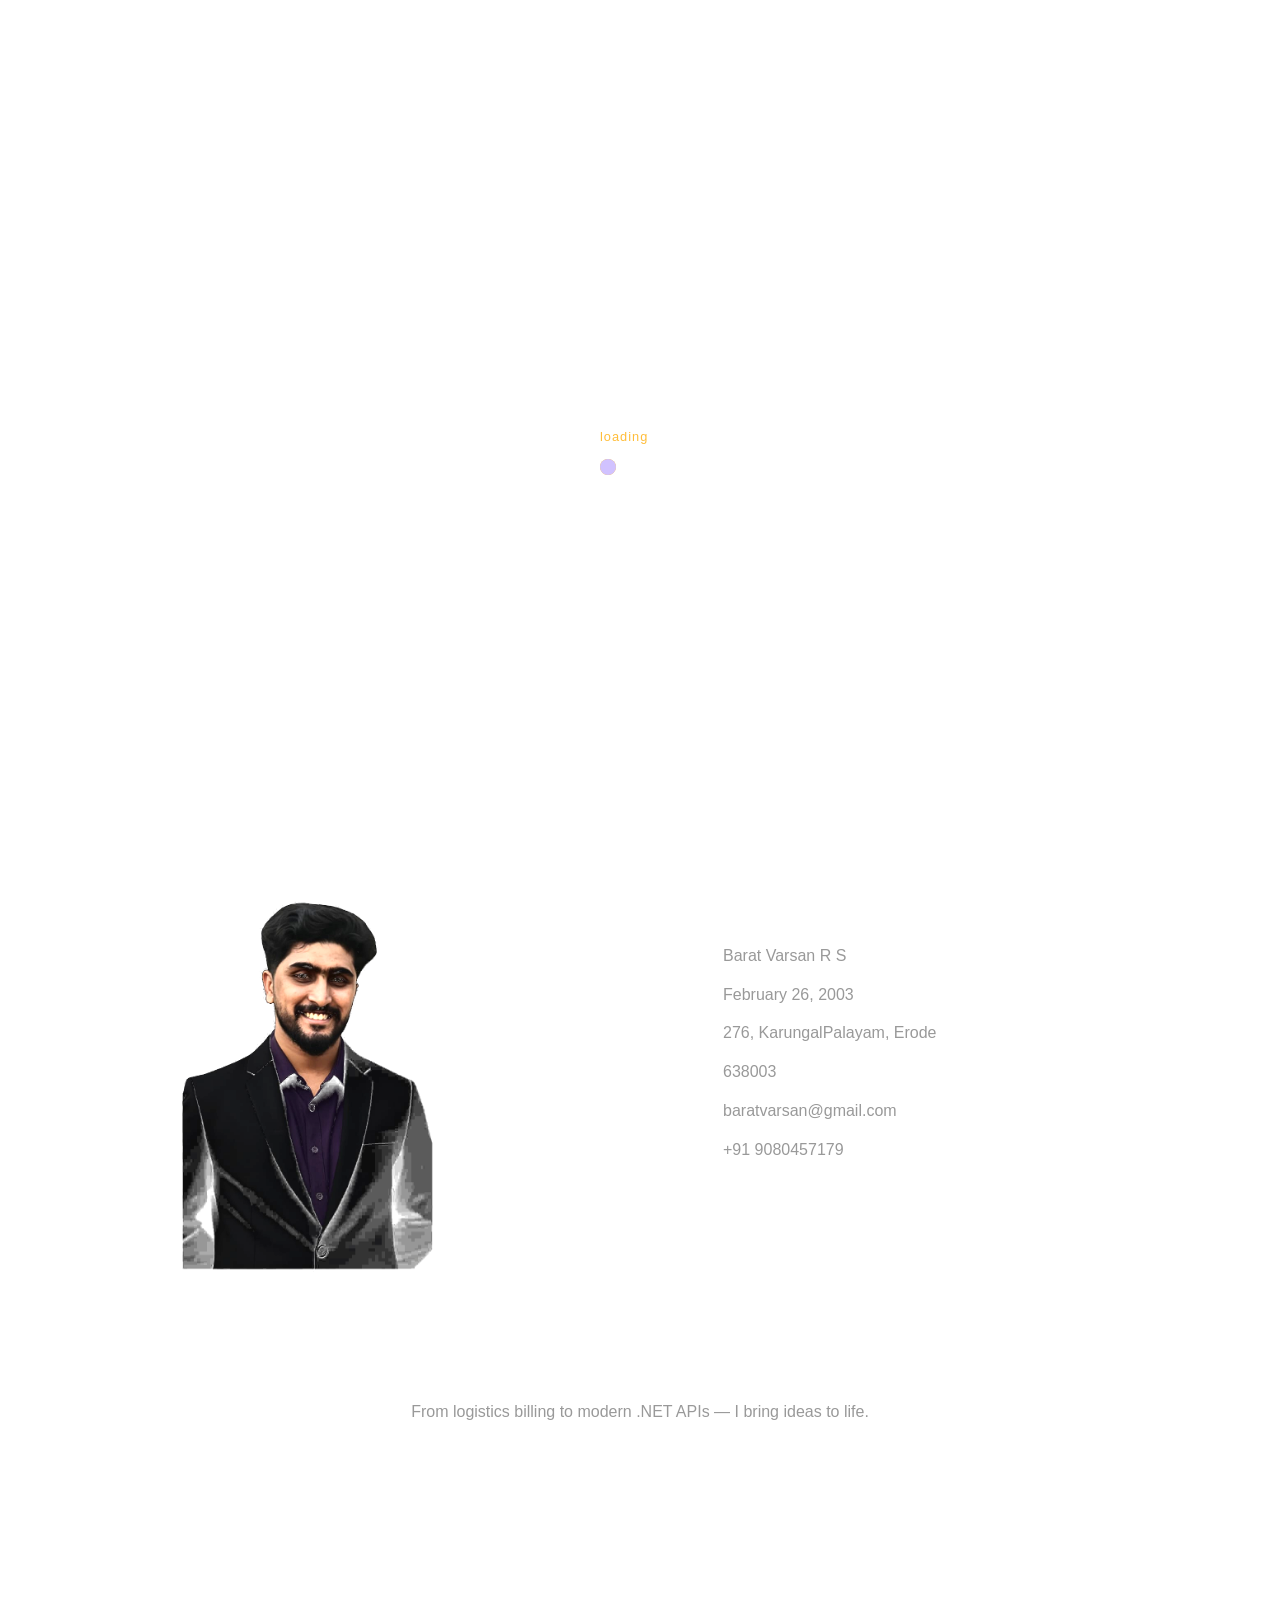
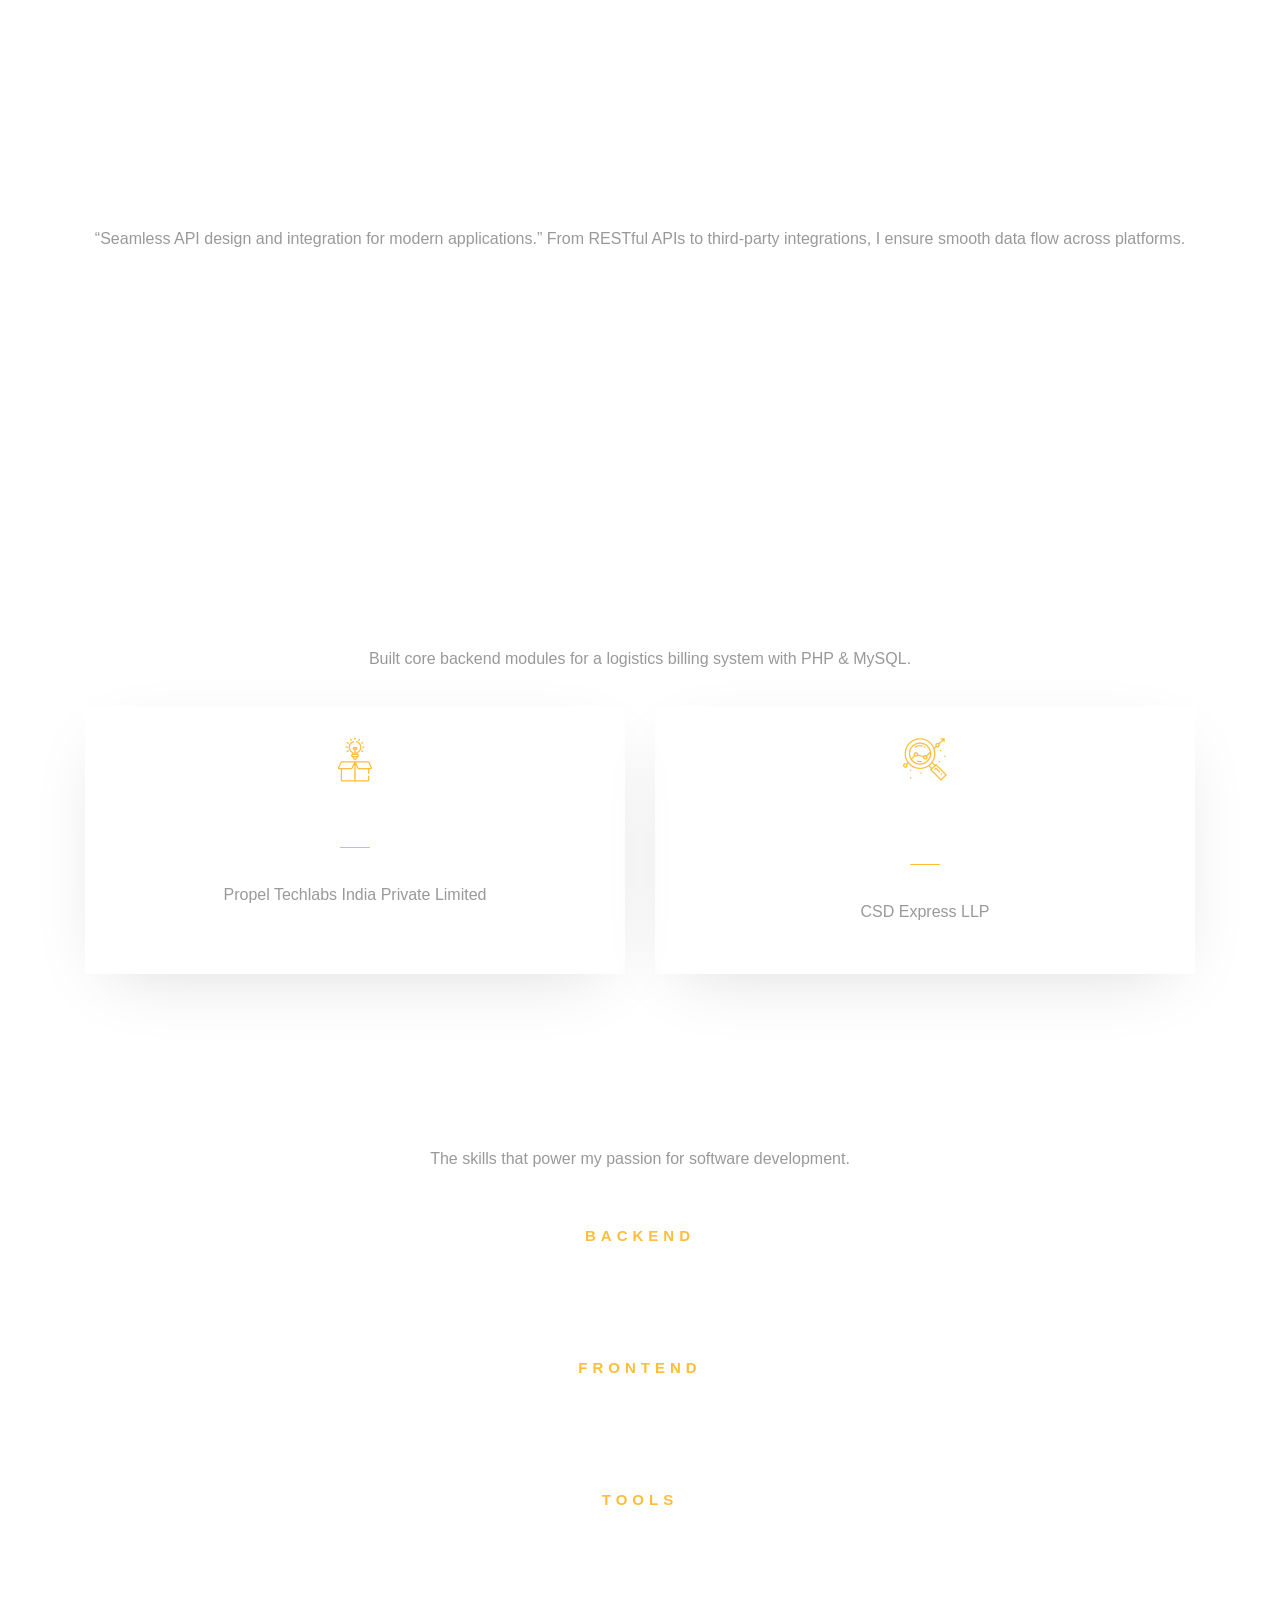
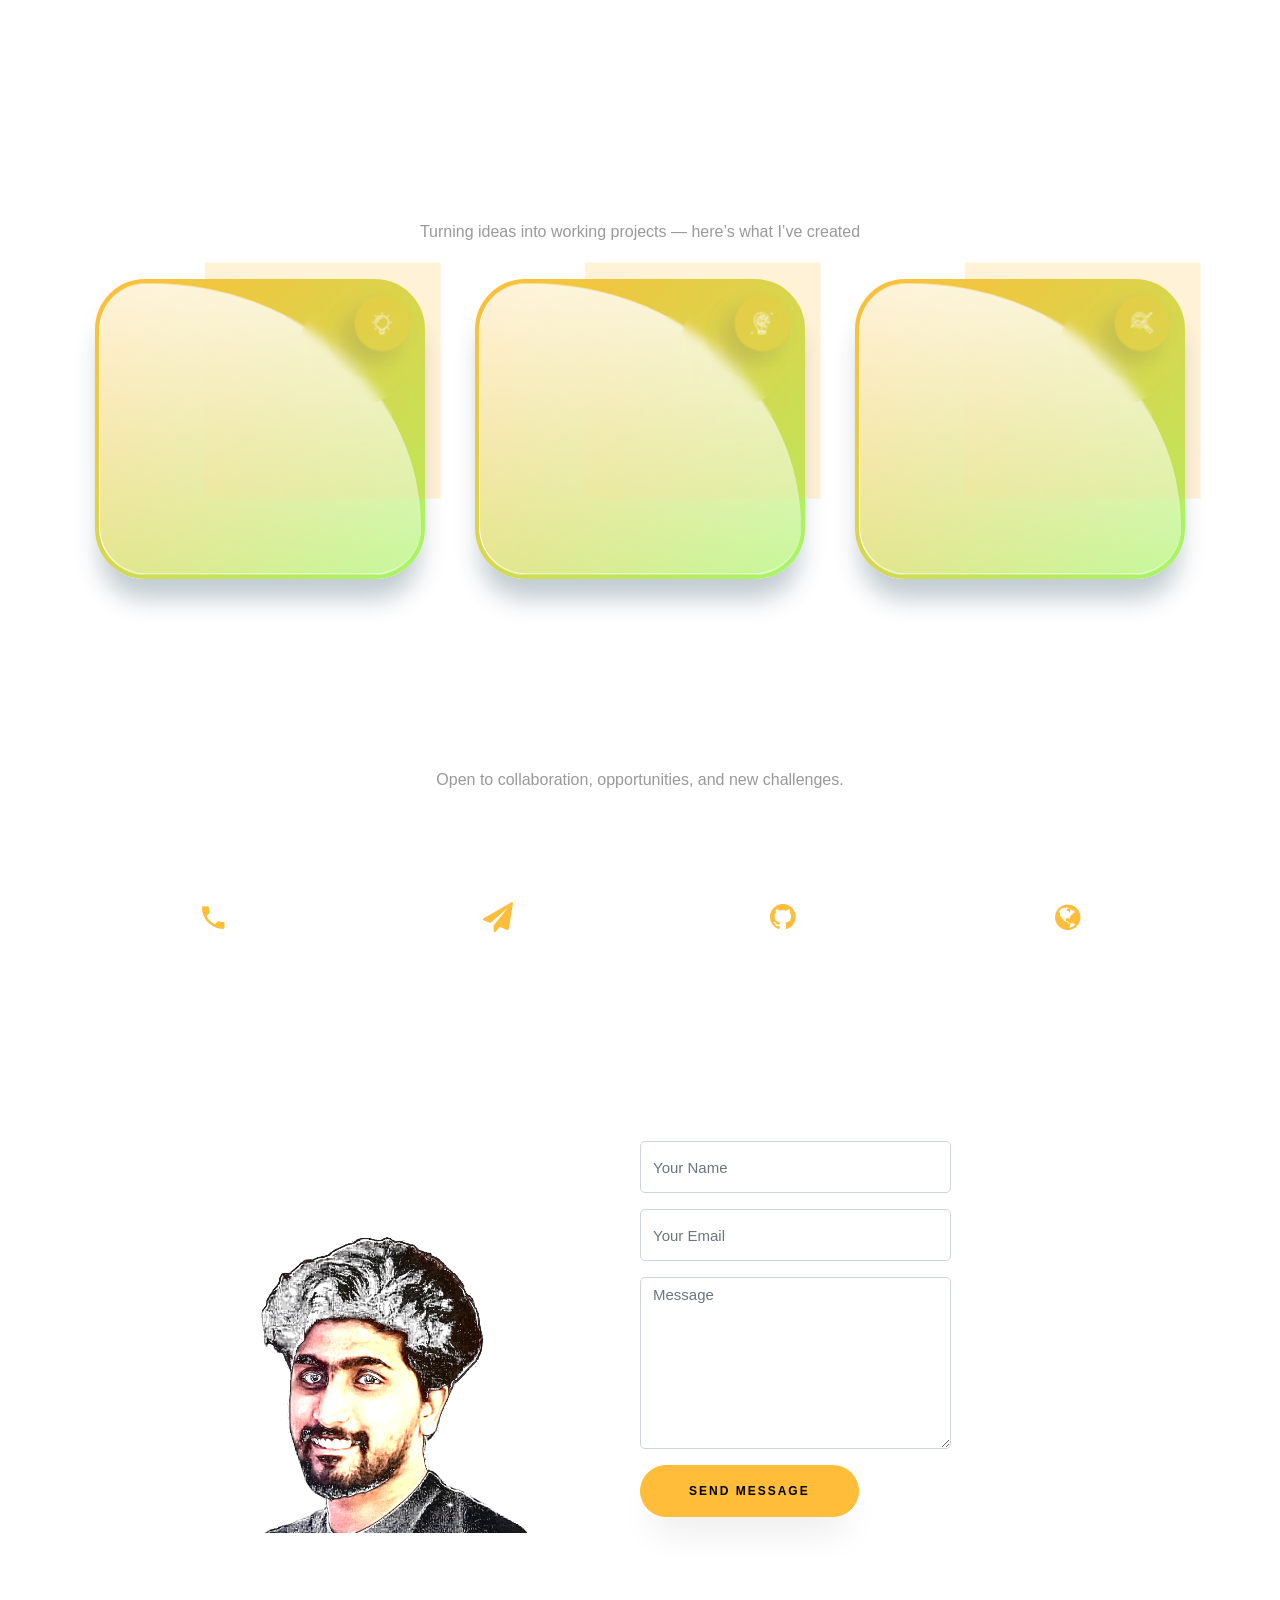
==== commit 4c0455f0: "new v2 changes done" ====
--- a/index.html
+++ b/index.html
@@ -22,6 +22,7 @@
     <link rel="stylesheet" href="css/icomoon.css">
     <link rel="stylesheet" href="css/style.css">
     <link rel="stylesheet" href="cards/card.css">
+    <link rel="stylesheet" href="css/skillcss/card.css">
     <link rel="stylesheet" href="css/pattern.css">
   </head>
   <body data-spy="scroll" data-target=".site-navbar-target" data-offset="300">
@@ -44,17 +45,13 @@
 	          <li class="nav-item"><a href="#about-section" class="nav-link"><span>About</span></a></li>
 	          <li class="nav-item"><a href="#resume-section" class="nav-link"><span>Education</span></a></li>
 	          <li class="nav-item"><a href="#services-section" class="nav-link"><span>Services</span></a></li>
-			  <li class="nav-item"><a href="#services-section" class="nav-link"><span>Experience</span></a></li>
+			  <li class="nav-item"><a href="#experience-section" class="nav-link"><span>Experience</span></a></li>
 	          <li class="nav-item"><a href="#skills-section" class="nav-link"><span>Skills</span></a></li>
 	          <li class="nav-item"><a href="#projects-section" class="nav-link"><span>Projects</span></a></li>
 	          <li class="nav-item"><a href="#contact-section" class="nav-link"><span>Contact</span></a></li>
+	          <li class="nav-item cta"><a href="Barat_Varsan_RS_Resume.pdf" download="Barat_Varsan_Resume.pdf"><span>Download CV</span></a></li>
 	        </ul>
 	      </div>
-		  <div class="row justify-content-center mt-5">
-    			<div class="col-md-6 text-center ftco-animate">
-    				<p><a href="assets/Barat_CV_25.pdf" download="Bobby_Resume.pdf" class="btn btn-primary py-4 px-5">Download CV</a></p>
-    			</div>
-    		</div>
 	    </div>
 	  </nav>
 	  <section id="home-section" class="hero">
@@ -69,8 +66,9 @@
 		          	<div class="text">
 		          		<span class="subheading">Hello!</span>
 			            <h1 class="mb-4 mt-3">I'm <span>Barat Varsan</span></h1>
-			            <h2 class="mb-4">Backend Developer & Support Engineer</h2>
-			            <p><a href="#" class="btn btn-primary py-3 px-4">Hire me</a> <a href="#projects-section" class="btn btn-white btn-outline-white py-3 px-4">My works</a></p>
+<h2 class="mb-3">Full Stack .NET Developer</h2>
+			          		<p class="hero-summary">C#, ASP.NET Core, Angular & REST APIs — building robust backends and data-driven apps, from logistics billing to US tax return platforms.</p>
+			          		<p class="mt-2"><a href="mailto:baratvarsan@gmail.com" class="btn btn-primary py-3 px-4">Hire me</a> <a href="#projects-section" class="btn btn-white btn-outline-white py-3 px-4">My works</a></p>
 		            </div>
 		          </div>
 	        	</div>
@@ -89,18 +87,18 @@
 	    				</div>
 	    				</div>
     			</div>
-    			<div class="col-md-6 col-lg-7 pl-lg-5 pb-5">
-    				<div class="row justify-content-start pb-3">
+    			<div class="col-md-6 col-lg-7 pl-lg-5 pb-3">
+    				<div class="row justify-content-start pb-2">
 		          <div class="col-md-12 heading-section ftco-animate">
 		          	<h1 class="big">About</h1>
 		            <h2 class="mb-4">About Me</h2>
-		            <p>Passionate Backend Developer crafting scalable APIs and seamless solutions</p>
+		            <p>Passionate Full Stack .NET Developer crafting scalable APIs and seamless solutions</p>
 		            <ul class="about-info mt-4 px-md-0 px-2">
 		            	<li class="d-flex"><span>Name:</span> <span>Barat Varsan R S</span></li>
 		            	<li class="d-flex"><span>Date of birth:</span> <span>February 26, 2003</span></li>
 		            	<li class="d-flex"><span>Address:</span> <span>276, KarungalPalayam, Erode</span></li>
 		            	<li class="d-flex"><span>Pin code:</span> <span>638003</span></li>
-		            	<li class="d-flex"><span>Email:</span> <span>baratdev26@gmail.com</span></li>
+		            	<li class="d-flex"><span>Email:</span> <span>baratvarsan@gmail.com</span></li>
 		            	<li class="d-flex"><span>Phone: </span> <span>+91 9080457179</span></li>
 		            </ul>
 		          </div>
@@ -119,7 +117,7 @@
 
     <section class="ftco-section ftco-no-pb" id="resume-section">
     	<div class="container">
-    		<div class="row justify-content-center pb-5">
+    		<div class="row justify-content-center pb-3">
           <div class="col-md-10 heading-section text-center ftco-animate">
           	<h1 class="big big-2">Educations</h1>
             <h2 class="mb-4">Education</h2>
@@ -127,7 +125,7 @@
           </div>
         </div>
     		<div class="row ftco-animate">
-    			<div class="col-md-4 mb-4 education-cards">
+    			<div class="col-md-4 mb-3 education-cards">
     				<div class="card">
     					<span class="card__label">SSLC</span>
     					<svg xmlns="http://www.w3.org/2000/svg" viewBox="0 0 24 24"><path d="M4 10v7h3v-7H4zm6 0v7h3v-7h-3zM2 22h19v-3H2v3zm14-12v7h3v-7h-3zm-4.5-9L2 6v2h19V6l-9.5-5z"></path></svg>
@@ -137,7 +135,7 @@
     					</div>
     				</div>
     			</div>
-    			<div class="col-md-4 mb-4 education-cards">
+    			<div class="col-md-4 mb-3 education-cards">
     				<div class="card">
     					<span class="card__label">HSC</span>
     					<svg xmlns="http://www.w3.org/2000/svg" viewBox="0 0 24 24"><path d="M18 2H6c-1.1 0-2 .9-2 2v16c0 1.1.9 2 2 2h12c1.1 0 2-.9 2-2V4c0-1.1-.9-2-2-2zm-1 14H7v-2h10v2zm0-4H7v-2h10v2zm0-4H7V6h10v2z"></path></svg>
@@ -147,7 +145,7 @@
     					</div>
     				</div>
     			</div>
-    			<div class="col-md-4 mb-4 education-cards">
+    			<div class="col-md-4 mb-3 education-cards">
     				<div class="card">
     					<span class="card__label">UG</span>
     					<svg xmlns="http://www.w3.org/2000/svg" viewBox="0 0 24 24"><path d="M12 3L1 9l11 6 9-4.91V17h2V9L12 3zM5 13.18v4L12 21l7-3.82v-4L12 17l-7-3.82z"></path></svg>
@@ -160,9 +158,9 @@
     		</div>
     </section>
 
-    <section class="ftco-section" id="services-section">
+<section class="ftco-section" id="services-section">
     	<div class="container">
-    		<div class="row justify-content-center py-5 mt-5">
+    		<div class="row justify-content-center pt-2 pb-3">
           <div class="col-md-12 heading-section text-center ftco-animate">
           	<h1 class="big big-2">Services</h1>
             <h2 class="mb-4">Services</h2>
@@ -188,119 +186,131 @@
     			</div>
     		</div>
     </section>
-	 <section class="ftco-section" id="services-section">
+	 <section class="ftco-section" id="experience-section">
     	<div class="container">
-    		<div class="row justify-content-center py-5 mt-5">
+    		<div class="row justify-content-center pt-2 pb-3">
           <div class="col-md-12 heading-section text-center ftco-animate">
           	<h1 class="big big-2">Experience</h1>
             <h2 class="mb-4">Work Experience</h2>
             <p>Built core backend modules for a logistics billing system with PHP & MySQL.</p>
           </div>
         </div>
-    		<div class="row">
-					<div class="col-md-6 text-center d-flex ftco-animate">
-						<a href="#" class="services-1">
-							<span class="icon">
-								<i class="flaticon-ideas"></i>
-							</span>
-							<div class="desc">
-								<h3 class="mb-5">Software Developer (OCT 2025 – Present)</h3>
-								<p>Propel Techlabs India Private Limited</p>
-							</div>
-						</a>
-					</div>
-					<div class="col-md-6 text-center d-flex ftco-animate">
-						<a href="https://www.linkedin.com/company/csd-express-llp" class="services-1">
-							<span class="icon">
-								<i class="flaticon-analysis"></i>
-							</span>
-							<div class="desc">
-								<h3 class="mb-5">Backend Developer & Software Support Engineer (May 2024 – Present)</h3>
-								<p>CSD Express LLP</p>
-							</div>
-						</a>
-					</div>
-    	</div>
-    </section>
+    		<div class="row experience-tabs">
+    				<div class="col-md-6 text-center d-flex ftco-animate">
+    					<div class="services-1 experience-tab" data-target="exp-propel">
+    						<span class="icon">
+    							<i class="flaticon-ideas"></i>
+    						</span>
+    						<div class="desc">
+    							<h3 class="mb-5">Software Developer (OCT 2025 – Present)</h3>
+    							<p>Propel Techlabs India Private Limited</p>
+    						</div>
+    					</div>
+    				</div>
+    				<div class="col-md-6 text-center d-flex ftco-animate">
+    					<div class="services-1 experience-tab" data-target="exp-csd">
+    						<span class="icon">
+    							<i class="flaticon-analysis"></i>
+    						</span>
+    						<div class="desc">
+    							<h3 class="mb-5">Backend Developer & Software Support Engineer (Jan 2024 – Sep 2025)</h3>
+    							<p>CSD Express LLP</p>
+    						</div>
+    					</div>
+    				</div>
+    			</div>
+
+    			<div class="experience-detail" id="exp-propel">
+    				<button class="experience-close" aria-label="Close">×</button>
+    				<div class="experience-detail-header">
+    					<h3>Software Developer</h3>
+    					<p class="experience-company">Propel Techlabs India Private Limited</p>
+    					<span class="experience-period">Oct 2025 – Present</span>
+    				</div>
+    				<ul class="experience-list">
+    					<li>Full-stack development across tax technology platforms using C#, ASP.NET Core, Angular and TypeScript — working across monolithic and microservices architectures.</li>
+    					<li>Applied CQRS and the MediatR pattern, with SSO-based security and centralized logging across backend modules.</li>
+    					<li>Used Azure DevOps (ADO) for backlog tracking and CI/CD automation.</li>
+    					<li>Built spatial (GIS) mapping views and year-over-year comparison tools across multiple US tax return forms in a full-stack .NET and Angular application.</li>
+    					<li>Designed and consumed RESTful APIs to power dynamic, data-driven comparison views backed by SQL Server.</li>
+    					<li>Automated structured PDF, PowerPoint, and Word document generation using Python.</li>
+    				</ul>
+    			</div>
+
+    			<div class="experience-detail" id="exp-csd">
+    				<button class="experience-close" aria-label="Close">×</button>
+    				<div class="experience-detail-header">
+    					<h3>Backend Developer & Software Support Engineer</h3>
+    					<p class="experience-company">CSD Express LLP</p>
+    					<span class="experience-period">Jan 2024 – Sep 2025</span>
+    				</div>
+    				<ul class="experience-list">
+    					<li>Developed core backend modules and RESTful APIs for a custom logistics billing system — bill entry, shipment tracking, consignor/consignee management, reporting, search, and Excel exports — using PHP, MySQL, and JavaScript.</li>
+    					<li>Automated bulk Excel-to-PDF invoice generation with Python scripts.</li>
+    					<li>Built a Python-based POD extraction tool that pulls shipment proof images by AWB number from Excel sheets.</li>
+    					<li>Provided technical support for internal logistics tools — resolving user issues, handling bug escalation, and managing documentation workflows.</li>
+    					<li>Collaborated cross-functionally to align technical features with business operations and logistics workflows.</li>
+    				</ul>
+    			</div>
+    </section>
+
+    <div class="experience-overlay" id="experience-overlay"></div>
 	
 
 		
 		<section class="ftco-section" id="skills-section">
 			<div class="container">
-				<div class="row justify-content-center pb-5">
+				<div class="row justify-content-center pb-3">
           <div class="col-md-12 heading-section text-center ftco-animate">
           	<h1 class="big big-2">Skills</h1>
             <h2 class="mb-4">My Skills</h2>
             <p>The skills that power my passion for software development.</p>
           </div>
         </div>
-				<div class="row">
-					<div class="col-md-6 animate-box">
-						<div class="progress-wrap ftco-animate">
-							<h3>C# & ASP.NET CORE</h3>
-							<div class="progress">
-							 	<div class="progress-bar color-1" role="progressbar" aria-valuenow="85"
-							  	aria-valuemin="0" aria-valuemax="100" style="width:85%">
-							    <span>85%</span>
-							  	</div>
-							</div>
-						</div>
-					</div>
-					<div class="col-md-6 animate-box">
-						<div class="progress-wrap ftco-animate">
-							<h3>.NET WEB API & RESTFUL</h3>
-							<div class="progress">
-							 	<div class="progress-bar color-2" role="progressbar" aria-valuenow="90"
-							  	aria-valuemin="0" aria-valuemax="100" style="width:90%">
-							    <span>90%</span>
-							  	</div>
-							</div>
-						</div>
-					</div>
-					<div class="col-md-6 animate-box">
-						<div class="progress-wrap ftco-animate">
-							<h3>API INTEGRATION</h3>
-							<div class="progress">
-							 	<div class="progress-bar color-3" role="progressbar" aria-valuenow="95"
-							  	aria-valuemin="0" aria-valuemax="100" style="width:95%">
-							    <span>95%</span>
-							  	</div>
-							</div>
-						</div>
-					</div>
-					<div class="col-md-6 animate-box">
-						<div class="progress-wrap ftco-animate">
-							<h3>ANGULAR</h3>
-							<div class="progress">
-							 	<div class="progress-bar color-4" role="progressbar" aria-valuenow="78"
-							  	aria-valuemin="0" aria-valuemax="100" style="width:78%">
-							    <span>78%</span>
-							  	</div>
-							</div>
-						</div>
-					</div>
-					<div class="col-md-6 animate-box">
-						<div class="progress-wrap ftco-animate">
-							<h3>DATABASE WITH SQL</h3>
-							<div class="progress">
-							 	<div class="progress-bar color-5" role="progressbar" aria-valuenow="90"
-							  	aria-valuemin="0" aria-valuemax="100" style="width:80%">
-							    <span>80%</span>
-							  	</div>
-							</div>
-						</div>
-					</div>
-					<div class="col-md-6 animate-box">
-						<div class="progress-wrap ftco-animate">
-							<h3>GITHUB</h3>
-							<div class="progress">
-							 	<div class="progress-bar color-6" role="progressbar" aria-valuenow="80"
-							  	aria-valuemin="0" aria-valuemax="100" style="width:80%">
-							    <span>80%</span>
-							  	</div>
-							</div>
-						</div>
-					</div>
+				</div>
+
+			<div class="skills-label">Backend</div>
+			<div class="skills-marquee">
+				<div class="skills-track">
+					<span class="skill-card" style="--color-card: 255, 189, 57">C#</span>
+					<span class="skill-card" style="--color-card: 0, 123, 255">ASP.NET Core</span>
+					<span class="skill-card" style="--color-card: 40, 167, 69">REST APIs</span>
+					<span class="skill-card" style="--color-card: 155, 89, 255">Web APIs</span>
+					<span class="skill-card" style="--color-card: 255, 189, 57">Entity Framework Core</span>
+					<span class="skill-card" style="--color-card: 0, 123, 255">CQRS</span>
+					<span class="skill-card" style="--color-card: 40, 167, 69">MediatR</span>
+					<span class="skill-card" style="--color-card: 220, 53, 69">Microservices</span>
+					<span class="skill-card" style="--color-card: 255, 189, 57">MVC Architecture</span>
+					<span class="skill-card" style="--color-card: 0, 123, 255">JWT Authentication</span>
+					<span class="skill-card" style="--color-card: 40, 167, 69">SSO</span>
+					<span class="skill-card" style="--color-card: 155, 89, 255">Unit Testing</span>
+					<span class="skill-card" style="--color-card: 220, 53, 69">SQL Server</span>
+					<span class="skill-card" style="--color-card: 255, 189, 57">MySQL</span>
+					<span class="skill-card" style="--color-card: 0, 123, 255">Database Design</span>
+				</div>
+			</div>
+
+			<div class="skills-label">Frontend</div>
+			<div class="skills-marquee">
+				<div class="skills-track skills-track--frontend">
+					<span class="skill-card" style="--color-card: 220, 53, 69">Angular</span>
+					<span class="skill-card" style="--color-card: 0, 123, 255">TypeScript</span>
+					<span class="skill-card" style="--color-card: 255, 189, 57">JavaScript</span>
+					<span class="skill-card" style="--color-card: 40, 167, 69">HTML5</span>
+					<span class="skill-card" style="--color-card: 155, 89, 255">CSS3</span>
+					<span class="skill-card" style="--color-card: 220, 53, 69">Responsive Design</span>
+				</div>
+			</div>
+
+			<div class="skills-label">Tools</div>
+			<div class="skills-tools">
+				<div class="tools-stack">
+					<span class="tool-chip" style="--color-card: 255, 189, 57">Git</span>
+					<span class="tool-chip" style="--color-card: 0, 123, 255">VS Code</span>
+					<span class="tool-chip" style="--color-card: 40, 167, 69">VS</span>
+					<span class="tool-chip" style="--color-card: 155, 89, 255">Postman</span>
+					<span class="tool-chip" style="--color-card: 220, 53, 69">ADO</span>
+					<span class="tool-chip" style="--color-card: 255, 189, 57">Python</span>
 				</div>
 			</div>
 		</section>
@@ -308,7 +318,7 @@
 
     <section class="ftco-section ftco-project" id="projects-section">
     	<div class="container">
-    		<div class="row justify-content-center pb-5">
+    		<div class="row justify-content-center pb-3">
           <div class="col-md-12 heading-section text-center ftco-animate">
           	<h1 class="big big-2">Projects</h1>
             <h2 class="mb-4">My Projects</h2>
@@ -318,7 +328,7 @@
 <div class="row ftco-animate">
     			
   				
-	    		<div class="col-md-4 mb-4 project-cards">
+	    		<div class="col-md-4 mb-3 project-cards">
 	    			<div class="parent">
 	    				<div class="card">
 	    					<div class="logo">
@@ -347,7 +357,7 @@
 	    									<path d="M19 0h-14c-2.761 0-5 2.239-5 5v14c0 2.761 2.239 5 5 5h14c2.762 0 5-2.239 5-5v-14c0-2.761-2.238-5-5-5zm-11 19h-3v-11h3v11zm-1.5-12.268c-.966 0-1.75-.79-1.75-1.764s.784-1.764 1.75-1.764 1.75.79 1.75 1.764-.783 1.764-1.75 1.764zm13.5 12.268h-3v-5.604c0-3.368-4-3.113-4 0v5.604h-3v-11h3v1.765c1.396-2.586 7-2.777 7 2.476v6.759z"></path>
 	    								</svg>
 	    							</a>
-	    							<a class="social-button" href="mailto:baratdev26@gmail.com">
+	    							<a class="social-button" href="mailto:baratvarsan@gmail.com">
 	    								<svg viewBox="0 0 512 512" xmlns="http://www.w3.org/2000/svg" class="svg">
 	    									<path d="M48 64C21.5 64 0 85.5 0 112c0 15.1 7.1 29.3 19.2 38.4L236.8 313.6c11.4 8.5 27 8.5 38.4 0L492.8 150.4c12.1-9.1 19.2-23.3 19.2-38.4V112c0-26.5-21.5-48-48-48H48zM0 176V384c0 35.3 28.7 64 64 64H448c35.3 0 64-28.7 64-64V176L294.4 339.2c-22.8 17.1-54 17.1-76.8 0L0 176z"></path>
 	    								</svg>
@@ -362,7 +372,7 @@
 	    			</div>
 	    		</div>
 
-	    		<div class="col-md-4 mb-4 project-cards">
+	    		<div class="col-md-4 mb-3 project-cards">
 	    			<div class="parent">
 	    				<div class="card">
 	    					<div class="logo">
@@ -391,7 +401,7 @@
 	    									<path d="M19 0h-14c-2.761 0-5 2.239-5 5v14c0 2.761 2.239 5 5 5h14c2.762 0 5-2.239 5-5v-14c0-2.761-2.238-5-5-5zm-11 19h-3v-11h3v11zm-1.5-12.268c-.966 0-1.75-.79-1.75-1.764s.784-1.764 1.75-1.764 1.75.79 1.75 1.764-.783 1.764-1.75 1.764zm13.5 12.268h-3v-5.604c0-3.368-4-3.113-4 0v5.604h-3v-11h3v1.765c1.396-2.586 7-2.777 7 2.476v6.759z"></path>
 	    								</svg>
 	    							</a>
-	    							<a class="social-button" href="mailto:baratdev26@gmail.com">
+	    							<a class="social-button" href="mailto:baratvarsan@gmail.com">
 	    								<svg viewBox="0 0 512 512" xmlns="http://www.w3.org/2000/svg" class="svg">
 	    									<path d="M48 64C21.5 64 0 85.5 0 112c0 15.1 7.1 29.3 19.2 38.4L236.8 313.6c11.4 8.5 27 8.5 38.4 0L492.8 150.4c12.1-9.1 19.2-23.3 19.2-38.4V112c0-26.5-21.5-48-48-48H48zM0 176V384c0 35.3 28.7 64 64 64H448c35.3 0 64-28.7 64-64V176L294.4 339.2c-22.8 17.1-54 17.1-76.8 0L0 176z"></path>
 	    								</svg>
@@ -406,7 +416,7 @@
 	    			</div>
 	    		</div>
 
-	    		<div class="col-md-4 mb-4 project-cards">
+	    		<div class="col-md-4 mb-3 project-cards">
 	    			<div class="parent">
 	    				<div class="card">
 	    					<div class="logo">
@@ -435,7 +445,7 @@
 	    									<path d="M19 0h-14c-2.761 0-5 2.239-5 5v14c0 2.761 2.239 5 5 5h14c2.762 0 5-2.239 5-5v-14c0-2.761-2.238-5-5-5zm-11 19h-3v-11h3v11zm-1.5-12.268c-.966 0-1.75-.79-1.75-1.764s.784-1.764 1.75-1.764 1.75.79 1.75 1.764-.783 1.764-1.75 1.764zm13.5 12.268h-3v-5.604c0-3.368-4-3.113-4 0v5.604h-3v-11h3v1.765c1.396-2.586 7-2.777 7 2.476v6.759z"></path>
 	    								</svg>
 	    							</a>
-	    							<a class="social-button" href="mailto:baratdev26@gmail.com">
+	    							<a class="social-button" href="mailto:baratvarsan@gmail.com">
 	    								<svg viewBox="0 0 512 512" xmlns="http://www.w3.org/2000/svg" class="svg">
 	    									<path d="M48 64C21.5 64 0 85.5 0 112c0 15.1 7.1 29.3 19.2 38.4L236.8 313.6c11.4 8.5 27 8.5 38.4 0L492.8 150.4c12.1-9.1 19.2-23.3 19.2-38.4V112c0-26.5-21.5-48-48-48H48zM0 176V384c0 35.3 28.7 64 64 64H448c35.3 0 64-28.7 64-64V176L294.4 339.2c-22.8 17.1-54 17.1-76.8 0L0 176z"></path>
 	    								</svg>
@@ -455,7 +465,7 @@
 
     <section class="ftco-section contact-section ftco-no-pb" id="contact-section">
       <div class="container">
-      	<div class="row justify-content-center mb-5 pb-3">
+      	<div class="row justify-content-center mb-4 pb-2">
           <div class="col-md-7 heading-section text-center ftco-animate">
             <h1 class="big big-2">Contact</h1>
             <h2 class="mb-4">Contact Me</h2>
@@ -463,35 +473,35 @@
           </div>
         </div>
 
-        <div class="row d-flex contact-info mb-5">
-          <div class="col-md-6 col-lg-3 d-flex ftco-animate">
-          	<div class="align-self-stretch box p-4 text-center">
-          		<div class="icon d-flex align-items-center justify-content-center">
-          			<span class="icon-map-signs"></span>
-          		</div>
-          		<h3 class="mb-4">Residential Address</h3>
-	            <p>SSK RESIDENCY, 106, TAVARAKERE, SG PALYA, BANGALORE-560029</p>
-	          </div>
-          </div>
-          <div class="col-md-6 col-lg-3 d-flex ftco-animate">
+        <div class="row d-flex contact-info mb-4">
+          <div class="col-md-6 col-lg d-flex ftco-animate">
           	<div class="align-self-stretch box p-4 text-center">
           		<div class="icon d-flex align-items-center justify-content-center">
           			<span class="icon-phone2"></span>
           		</div>
           		<h3 class="mb-4">Contact Number</h3>
-	            <p><a href="tel://1234567920">+91 9080457179</a></p>
+	            <p><a href="tel://+919080457179">+91 9080457179</a></p>
 	          </div>
           </div>
-          <div class="col-md-6 col-lg-3 d-flex ftco-animate">
+          <div class="col-md-6 col-lg d-flex ftco-animate">
           	<div class="align-self-stretch box p-4 text-center">
           		<div class="icon d-flex align-items-center justify-content-center">
           			<span class="icon-paper-plane"></span>
           		</div>
           		<h3 class="mb-4">Email Address</h3>
-	            <p><a href="mailto:info@yoursite.com">baratvarsan@gmail.com</a></p>
+	            <p><a href="mailto:baratvarsan@gmail.com">baratvarsan@gmail.com</a></p>
 	          </div>
           </div>
-          <div class="col-md-6 col-lg-3 d-flex ftco-animate">
+          <div class="col-md-6 col-lg d-flex ftco-animate">
+          	<div class="align-self-stretch box p-4 text-center">
+          		<div class="icon d-flex align-items-center justify-content-center">
+          			<span class="icon-github"></span>
+          		</div>
+          		<h3 class="mb-4">GitHub</h3>
+	            <p><a href="https://github.com/BARAT2623" target="_blank" rel="noopener">BARAT2623</a></p>
+	          </div>
+          </div>
+          <div class="col-md-6 col-lg d-flex ftco-animate">
           	<div class="align-self-stretch box p-4 text-center">
           		<div class="icon d-flex align-items-center justify-content-center">
           			<span class="icon-globe"></span>
@@ -504,7 +514,7 @@
 
         <div class="row no-gutters block-9">
           <div class="col-md-6 order-md-last d-flex">
-            <form action="mailto:yourmail@gmail.com" method="POST" enctype="text/plain">
+            <form id="contactForm" action="https://formspree.io/f/xqpkrapq" method="POST">
   <div class="form-group">
     <input type="text" name="name" class="form-control" placeholder="Your Name">
   </div>
@@ -512,14 +522,13 @@
     <input type="email" name="email" class="form-control" placeholder="Your Email">
   </div>
   <div class="form-group">
-    <input type="text" name="subject" class="form-control" placeholder="Subject">
-  </div>
-  <div class="form-group">
     <textarea name="message" cols="30" rows="7" class="form-control" placeholder="Message"></textarea>
   </div>
+  <input type="hidden" name="_subject" value="New Portfolio Contact Message">
   <div class="form-group">
     <input type="submit" value="Send Message" class="btn btn-primary py-3 px-5">
   </div>
+  <p id="formStatus" class="mt-2" style="display:none;"></p>
 </form>
 
           
--- a/cards/card.css
+++ b/cards/card.css
@@ -1,4 +1,12 @@
 ﻿/* From Uiverse.io by Smit-Prajapati */ 
+.owl-carousel.home-slider .slider-item .slider-text .hero-summary {
+  color: rgba(255, 255, 255, 0.9);
+  font-size: 15px;
+  line-height: 1.8;
+  max-width: 460px;
+  margin-bottom: 24px;
+}
+
 .parent {
   width: 290px;
   height: 300px;
@@ -232,4 +240,171 @@
 
 .parent:hover .card .logo .circle5 {
   transform: translate3d(0, 0, 120px);
+}
+
+.experience-tab {
+  cursor: pointer;
+  margin-bottom: 0;
+}
+
+.experience-tab.active {
+  background: #ffbd39;
+}
+
+.experience-tab.active .icon i {
+  color: #fff;
+}
+
+.experience-tab.active .desc h3,
+.experience-tab.active .desc p {
+  color: #000000;
+}
+
+.experience-tab.active .desc h3:after {
+  background: #000000;
+}
+
+.experience-detail {
+  display: none;
+  position: fixed;
+  top: 50%;
+  left: 50%;
+  transform: translate(-50%, -50%);
+  width: min(760px, 92vw);
+  max-height: 84vh;
+  overflow-y: auto;
+  z-index: 1105;
+  padding: 2.6em 3em;
+  background: rgba(255, 255, 255, 0.08);
+  -webkit-backdrop-filter: blur(24px);
+  backdrop-filter: blur(24px);
+  border: 1px solid rgba(255, 189, 57, 0.35);
+  border-left: 4px solid #ffbd39;
+  border-radius: 16px;
+  box-shadow: 0 25px 80px -10px rgba(0, 0, 0, 0.65);
+}
+
+.experience-detail.open {
+  display: block;
+  animation: expPopIn 0.35s ease;
+}
+
+.experience-overlay {
+  display: none;
+  position: fixed;
+  top: 0;
+  left: 0;
+  width: 100%;
+  height: 100%;
+  z-index: 1100;
+  background: rgba(0, 0, 0, 0.55);
+  -webkit-backdrop-filter: blur(6px);
+  backdrop-filter: blur(6px);
+}
+
+.experience-overlay.show {
+  display: block;
+}
+
+body.experience-modal-lock {
+  overflow: hidden;
+}
+
+.experience-close {
+  position: absolute;
+  top: 18px;
+  right: 18px;
+  width: 40px;
+  height: 40px;
+  border-radius: 50%;
+  border: 1px solid rgba(255, 189, 57, 0.6);
+  background: rgba(255, 255, 255, 0.08);
+  color: #ffbd39;
+  font-size: 22px;
+  line-height: 1;
+  display: -webkit-box;
+  display: -ms-flexbox;
+  display: flex;
+  -webkit-box-align: center;
+      -ms-flex-align: center;
+          align-items: center;
+  -webkit-box-pack: center;
+      -ms-flex-pack: center;
+          justify-content: center;
+  cursor: pointer;
+  -webkit-transition: all 0.2s ease;
+  transition: all 0.2s ease;
+}
+
+.experience-close:hover {
+  background: #ffbd39;
+  color: #000000;
+}
+
+@keyframes expPopIn {
+  from {
+    opacity: 0;
+    transform: translate(-50%, -48%) scale(0.96);
+  }
+  to {
+    opacity: 1;
+    transform: translate(-50%, -50%) scale(1);
+  }
+}
+
+.experience-detail-header {
+  padding-right: 40px;
+}
+
+.experience-detail-header h3 {
+  color: #ffbd39;
+  font-size: 22px;
+  font-weight: 600;
+  text-transform: uppercase;
+  letter-spacing: 3px;
+  margin-bottom: 6px;
+}
+
+.experience-detail-header .experience-company {
+  color: #fff;
+  font-size: 16px;
+  margin-bottom: 6px;
+}
+
+.experience-detail-header .experience-period {
+  display: inline-block;
+  color: #ffbd39;
+  font-size: 12px;
+  letter-spacing: 2px;
+  text-transform: uppercase;
+  border: 1px solid #ffbd39;
+  border-radius: 20px;
+  padding: 4px 14px;
+  margin-bottom: 18px;
+}
+
+.experience-list {
+  list-style: none;
+  padding: 0;
+  margin: 0;
+}
+
+.experience-list li {
+  color: rgba(255, 255, 255, 0.85);
+  font-size: 15px;
+  line-height: 1.8;
+  padding-left: 24px;
+  position: relative;
+  margin-bottom: 10px;
+}
+
+.experience-list li::before {
+  content: '';
+  position: absolute;
+  left: 0;
+  top: 0.7em;
+  width: 8px;
+  height: 8px;
+  background: #ffbd39;
+  border-radius: 50%;
 }
--- a/css/skillcss/card.css
+++ b/css/skillcss/card.css
@@ -0,0 +1,138 @@
+/* Skills marquee — theme inspired by Uiverse.io by ilkhoeri */
+.skills-label {
+  text-align: center;
+  color: #ffbd39;
+  font-size: 15px;
+  font-weight: 600;
+  letter-spacing: 5px;
+  text-transform: uppercase;
+  margin: 16px 0 10px;
+}
+
+.skills-marquee {
+  position: relative;
+  width: 100%;
+  overflow: hidden;
+  padding: 10px 0;
+  cursor: grab;
+  -webkit-mask-image: linear-gradient(to right, transparent 0, #000 8%, #000 92%, transparent 100%);
+  mask-image: linear-gradient(to right, transparent 0, #000 8%, #000 92%, transparent 100%);
+}
+
+.skills-marquee.skills-dragging {
+  cursor: grabbing;
+}
+
+.skills-track {
+  display: flex;
+  width: max-content;
+  will-change: transform;
+}
+
+.skill-card {
+  display: -webkit-box;
+  display: -ms-flexbox;
+  display: flex;
+  -webkit-box-align: center;
+      -ms-flex-align: center;
+          align-items: center;
+  -webkit-box-pack: center;
+      -ms-flex-pack: center;
+          justify-content: center;
+  -ms-flex-negative: 0;
+      flex-shrink: 0;
+  padding: 14px 30px;
+  margin-right: 20px;
+  border-radius: 12px;
+  border: 2px solid rgba(var(--color-card), 1);
+  background: radial-gradient(circle, rgba(var(--color-card), 0.18) 0%, rgba(var(--color-card), 0.4) 100%);
+  color: #ffffff;
+  font-size: 15px;
+  font-weight: 500;
+  letter-spacing: 1px;
+  white-space: nowrap;
+  -webkit-transition: -webkit-transform 0.3s ease, box-shadow 0.3s ease, background 0.3s ease;
+  transition: transform 0.3s ease, box-shadow 0.3s ease, background 0.3s ease;
+}
+
+.skill-card:hover {
+  -webkit-transform: translateY(-5px);
+      -ms-transform: translateY(-5px);
+          transform: translateY(-5px);
+  background: rgba(var(--color-card), 0.5);
+  box-shadow: 0 12px 30px -8px rgba(var(--color-card), 0.9);
+}
+
+/* Tools — transparent stack theme inspired by Uiverse.io by ilkhoeri */
+.skills-tools {
+  position: relative;
+  display: flex;
+  -webkit-box-pack: center;
+      -ms-flex-pack: center;
+          justify-content: center;
+  padding: 26px 0 10px;
+}
+
+.tools-stack {
+  display: flex;
+  -webkit-box-align: center;
+      -ms-flex-align: center;
+          align-items: center;
+  -webkit-box-pack: center;
+      -ms-flex-pack: center;
+          justify-content: center;
+  padding: 12px 0 8px;
+}
+
+.tool-chip {
+  display: flex;
+  -webkit-box-orient: vertical;
+  -webkit-box-direction: normal;
+      -ms-flex-direction: column;
+          flex-direction: column;
+  -webkit-box-align: center;
+      -ms-flex-align: center;
+          align-items: center;
+  -webkit-box-pack: center;
+      -ms-flex-pack: center;
+          justify-content: center;
+  width: 68px;
+  height: 68px;
+  border-radius: 50%;
+  border: 2px solid rgba(var(--color-card), 0.9);
+  background: rgba(255, 255, 255, 0.05);
+  -webkit-backdrop-filter: blur(8px);
+  backdrop-filter: blur(8px);
+  color: #ffffff;
+  font-size: 12px;
+  font-weight: 600;
+  letter-spacing: 0.5px;
+  text-align: center;
+  line-height: 1.2;
+  margin-left: -16px;
+  position: relative;
+  cursor: pointer;
+  z-index: 1;
+  -webkit-transition: all 0.25s ease;
+  transition: all 0.25s ease;
+  box-shadow: 0 1px 3px rgba(0, 0, 0, 0.06), 0 0 1px rgba(0, 0, 0, 0.24);
+}
+
+.tool-chip:first-child {
+  margin-left: 0;
+}
+
+.tools-stack:hover .tool-chip:not(:hover) {
+  width: 42px;
+  height: 42px;
+  font-size: 10px;
+  margin-left: -10px;
+}
+
+.tool-chip:hover {
+  width: 78px;
+  height: 78px;
+  font-size: 13px;
+  z-index: 50;
+  box-shadow: 0 8px 24px -6px rgba(var(--color-card), 0.9);
+}
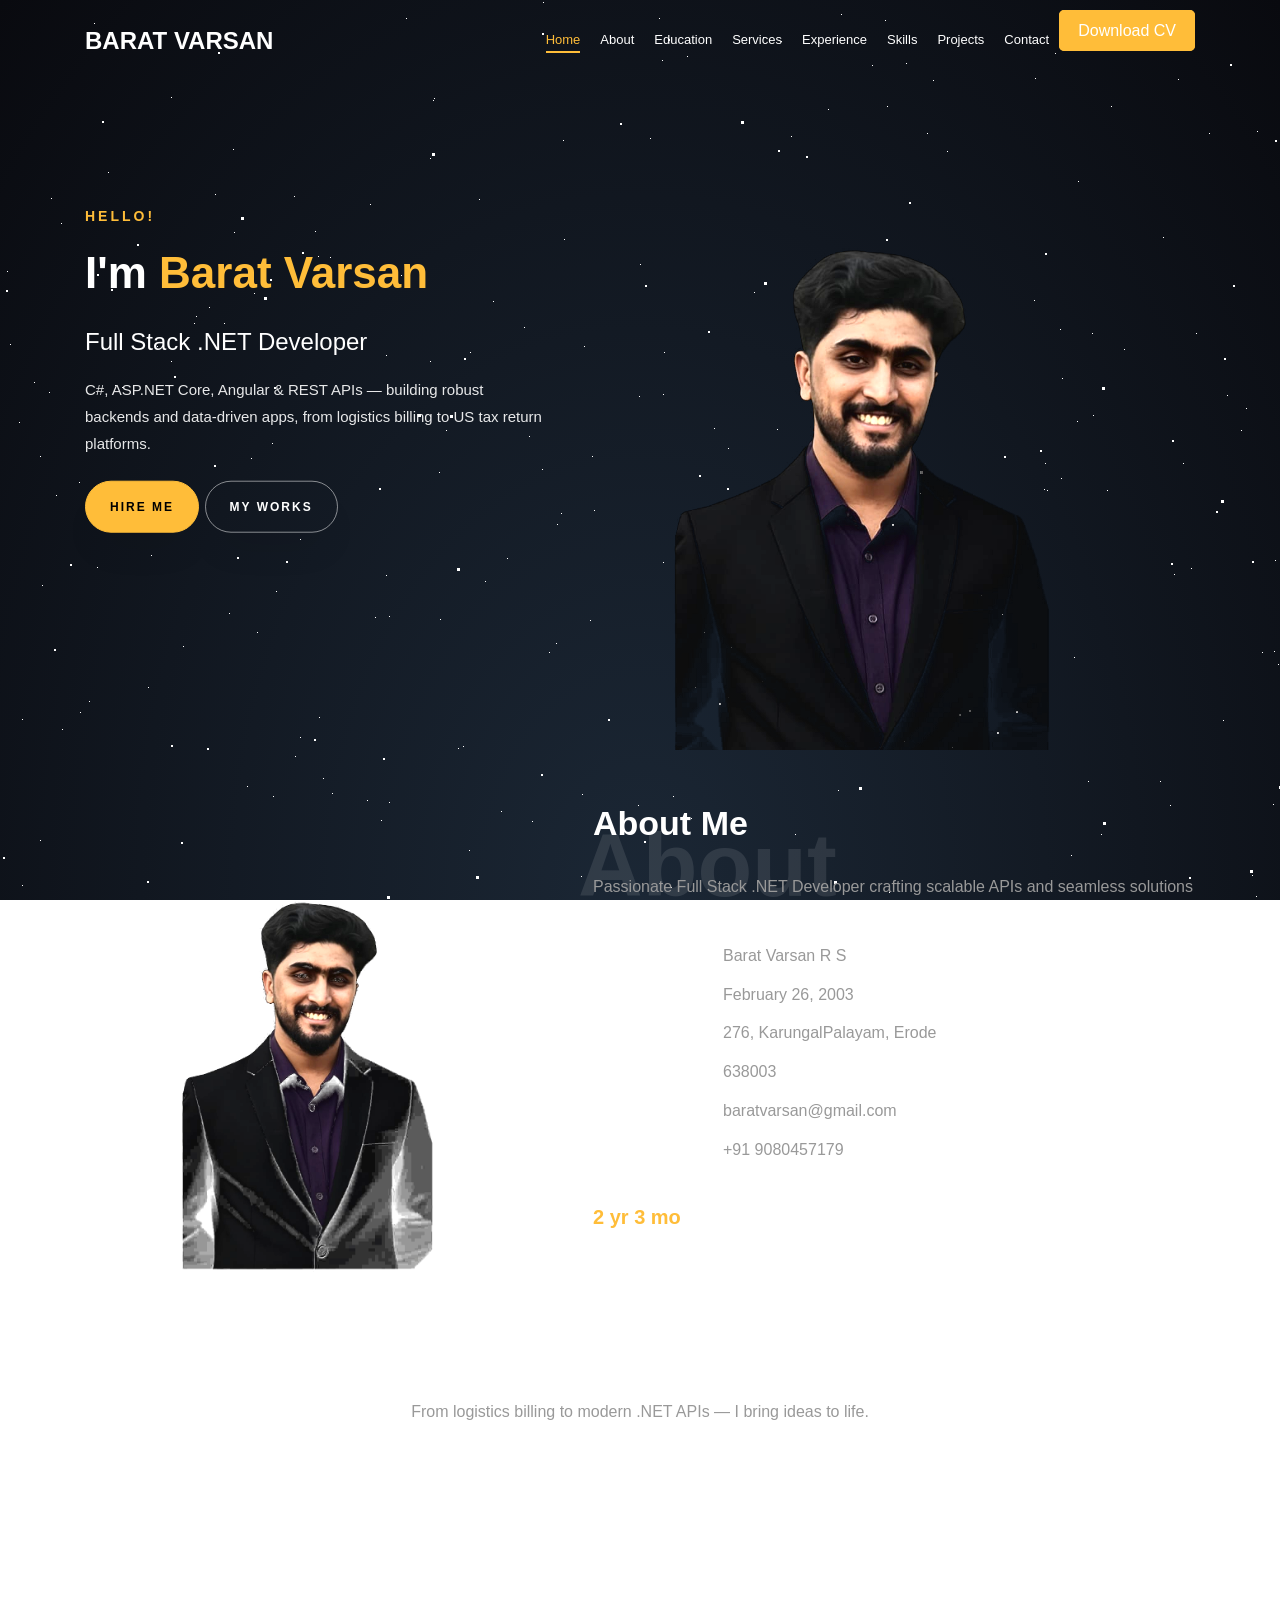
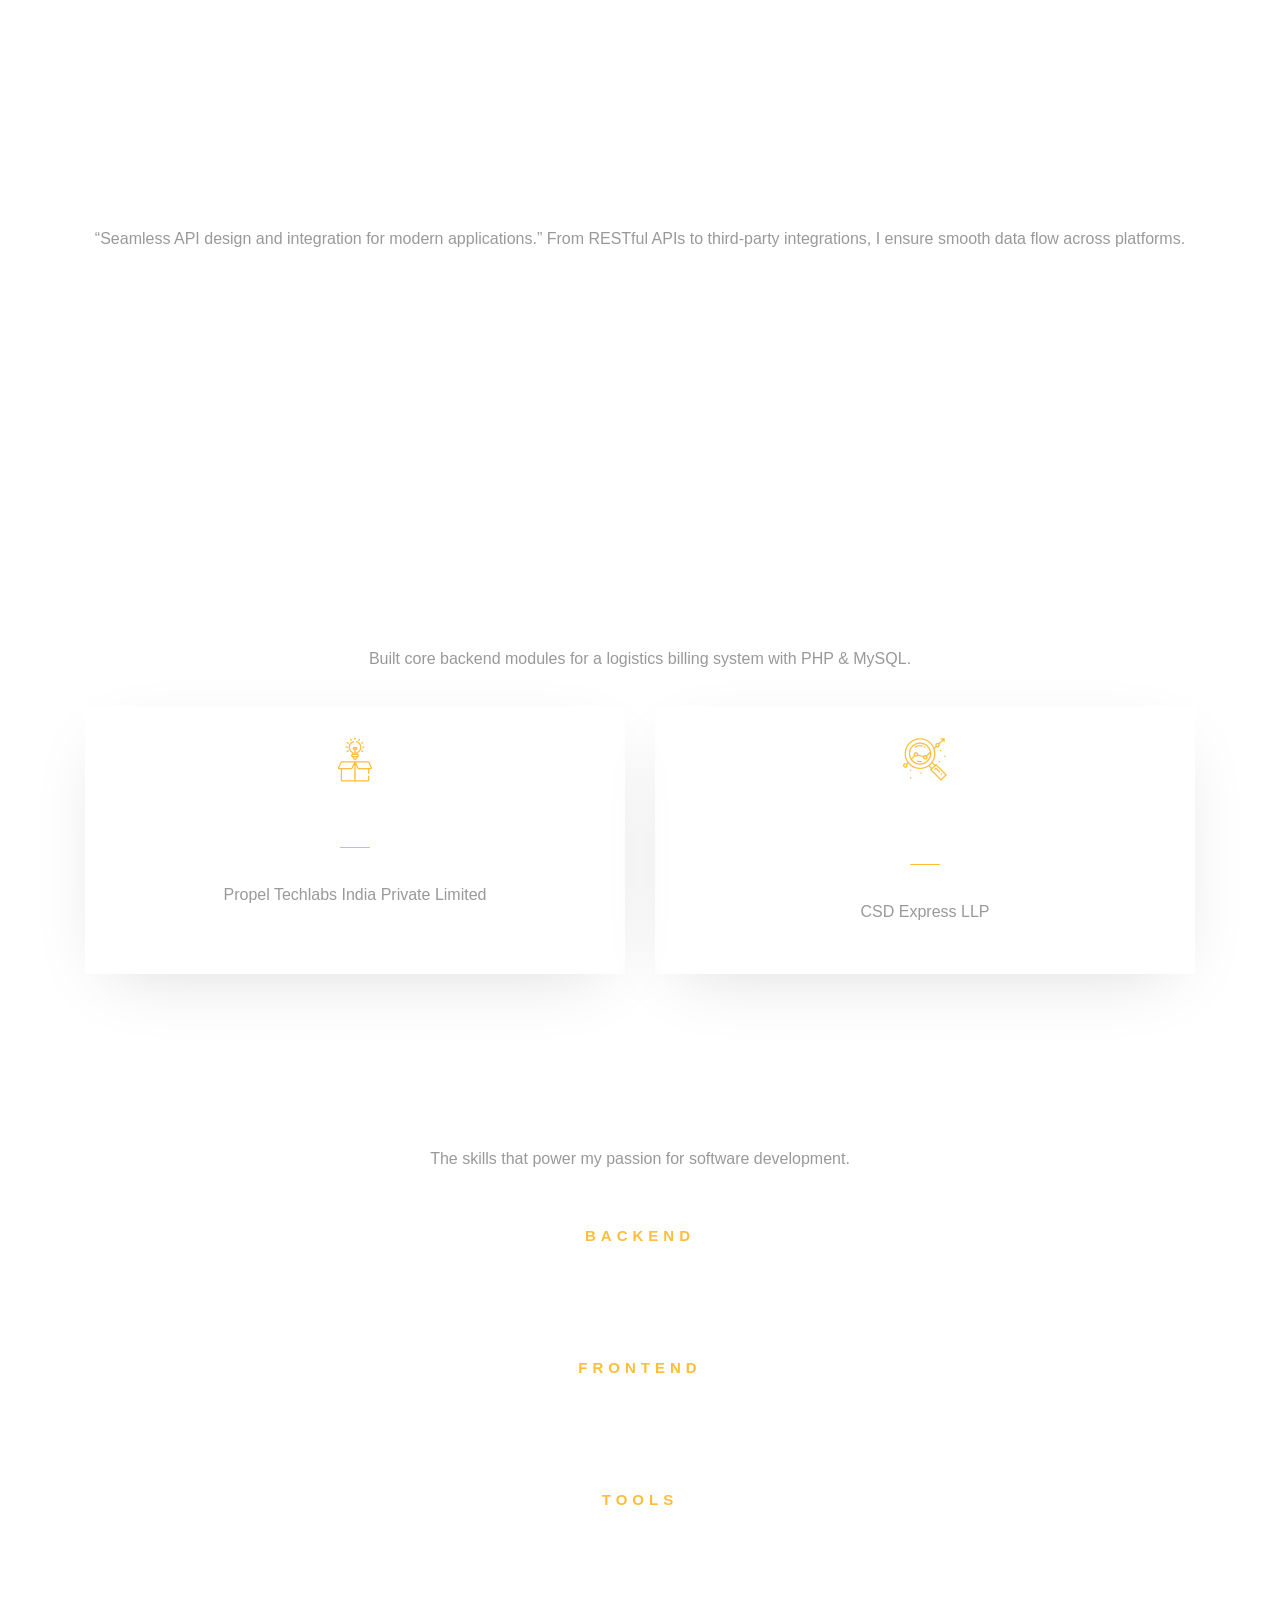
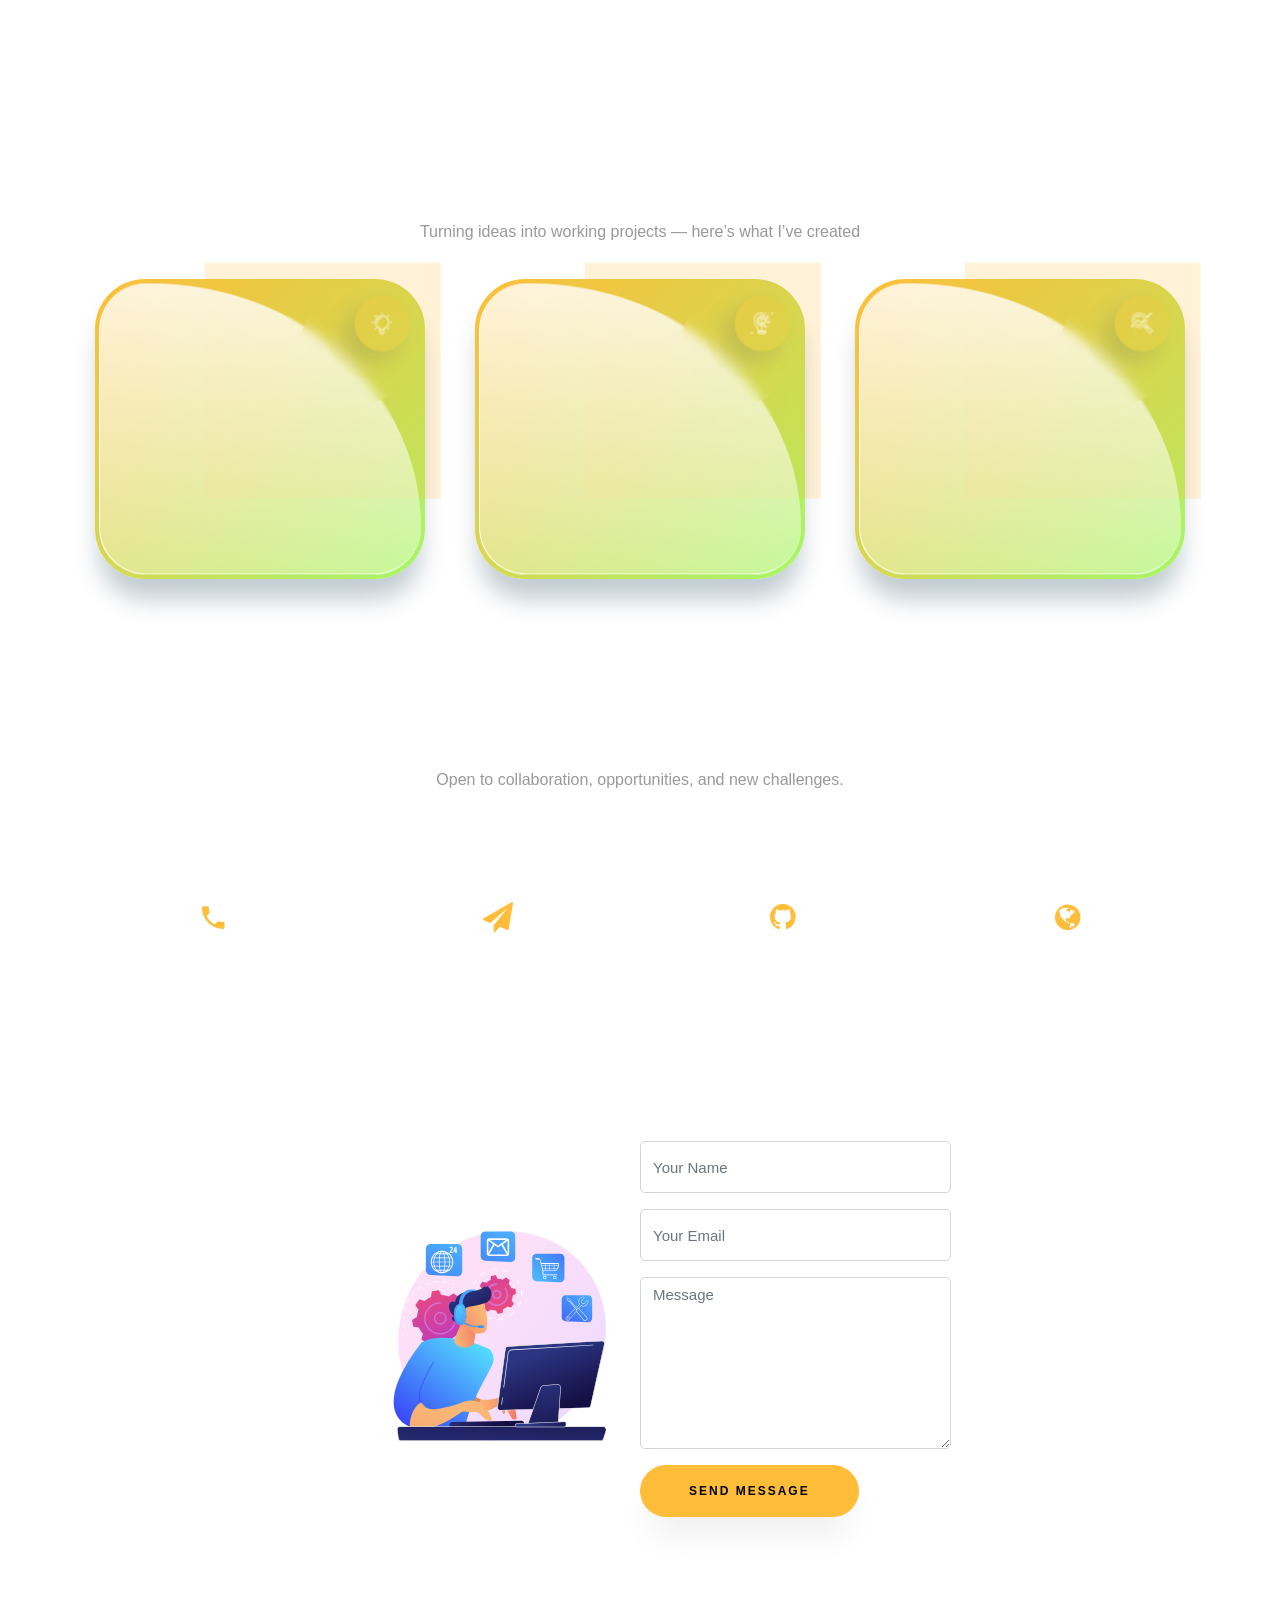
==== commit 67d06b0a: "fix: img replaced with svg" ====
--- a/index.html
+++ b/index.html
@@ -534,8 +534,8 @@
           
           </div>
 
-          <div class="col-md-6 d-flex">
-          	<div class="img" style="background-image: url(images/bg_2.png);"></div>
+          <div class="col-md-6 d-flex align-items-center">
+          	<img src="images/contact.svg" alt="Contact illustration" class="contact-panel-img">
           </div>
         </div>
       </div>
--- a/cards/card.css
+++ b/cards/card.css
@@ -5,6 +5,22 @@
   line-height: 1.8;
   max-width: 460px;
   margin-bottom: 24px;
+}
+
+.contact-panel-img {
+  width: auto;
+  max-width: 280px;
+  height: auto;
+  margin-left: auto;
+  margin-right: 0;
+}
+
+@media (max-width: 767.98px) {
+  .contact-panel-img {
+    width: 100%;
+    max-width: 220px;
+    margin: 30px auto 0;
+  }
 }
 
 .parent {
--- a/css/skillcss/card.css
+++ b/css/skillcss/card.css
@@ -15,6 +15,8 @@
   overflow: hidden;
   padding: 10px 0;
   cursor: grab;
+  touch-action: pan-y;
+  -ms-touch-action: pan-y;
   -webkit-mask-image: linear-gradient(to right, transparent 0, #000 8%, #000 92%, transparent 100%);
   mask-image: linear-gradient(to right, transparent 0, #000 8%, #000 92%, transparent 100%);
 }
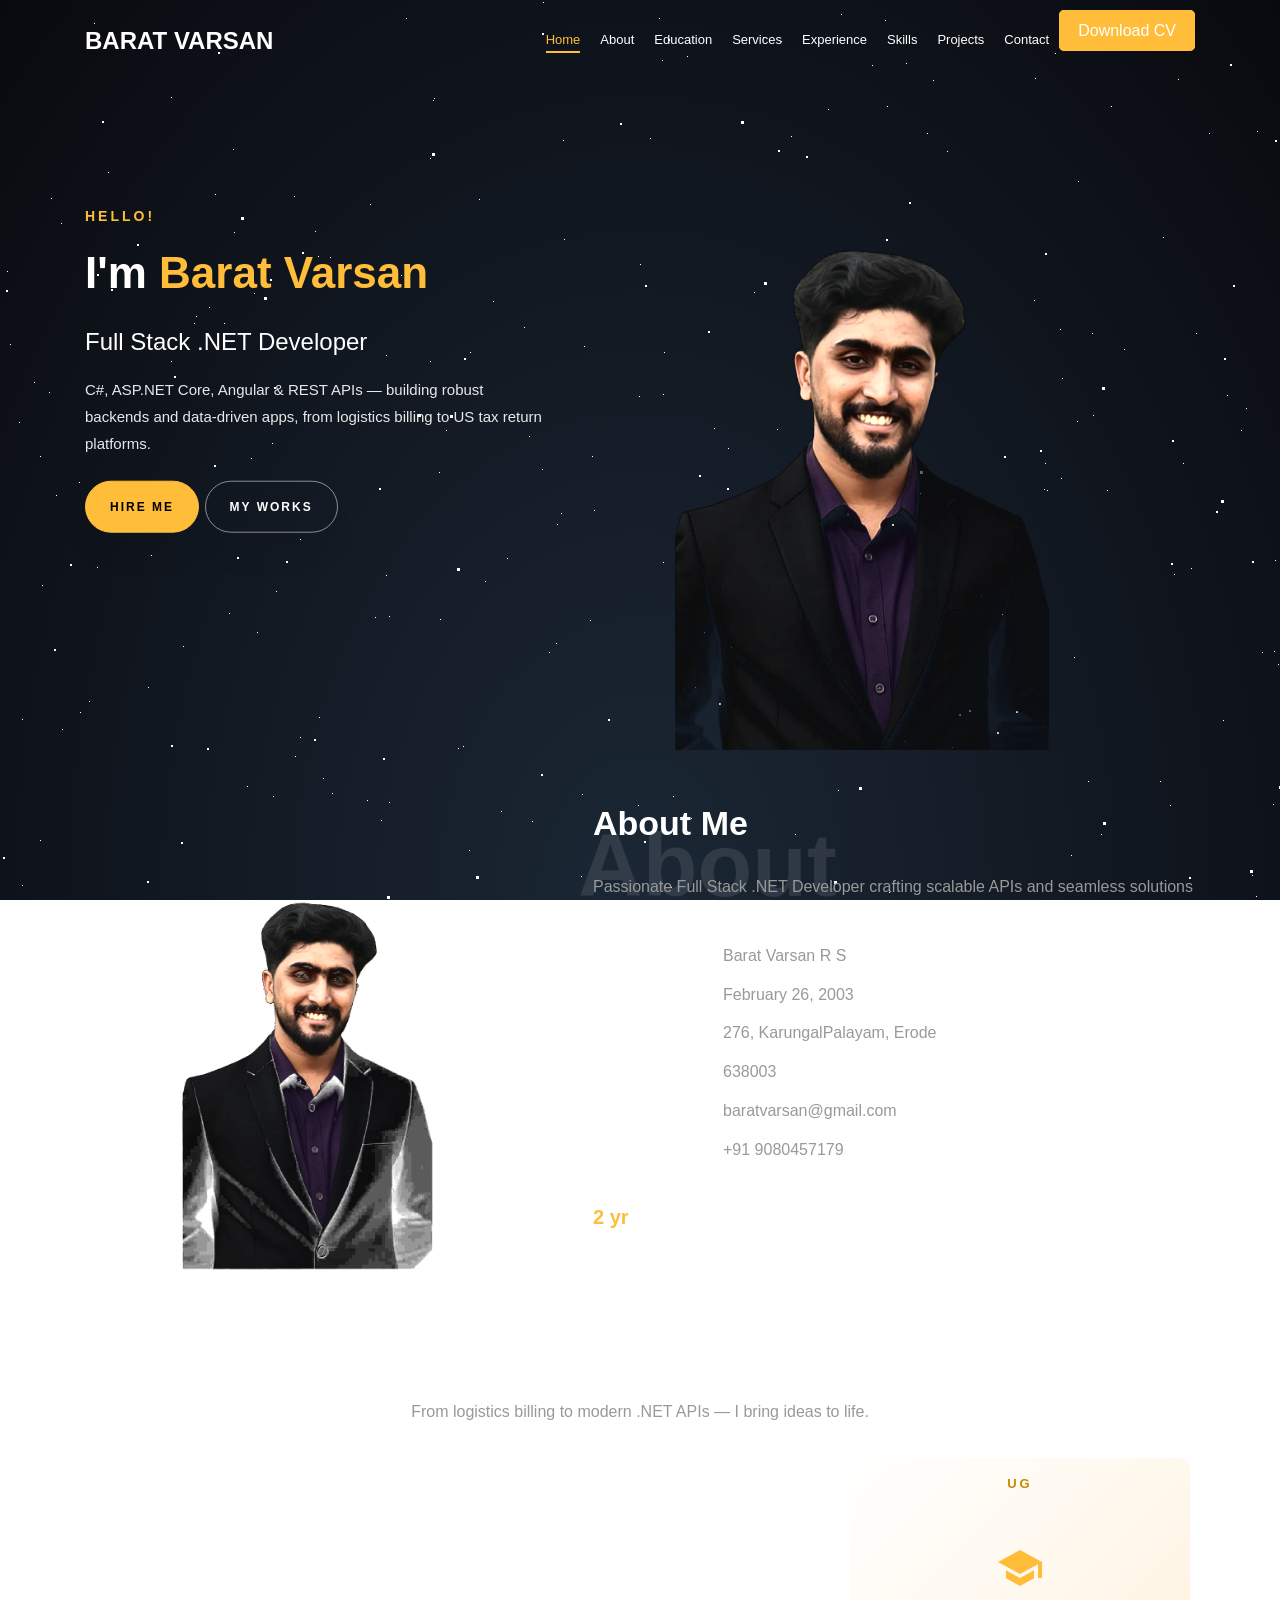
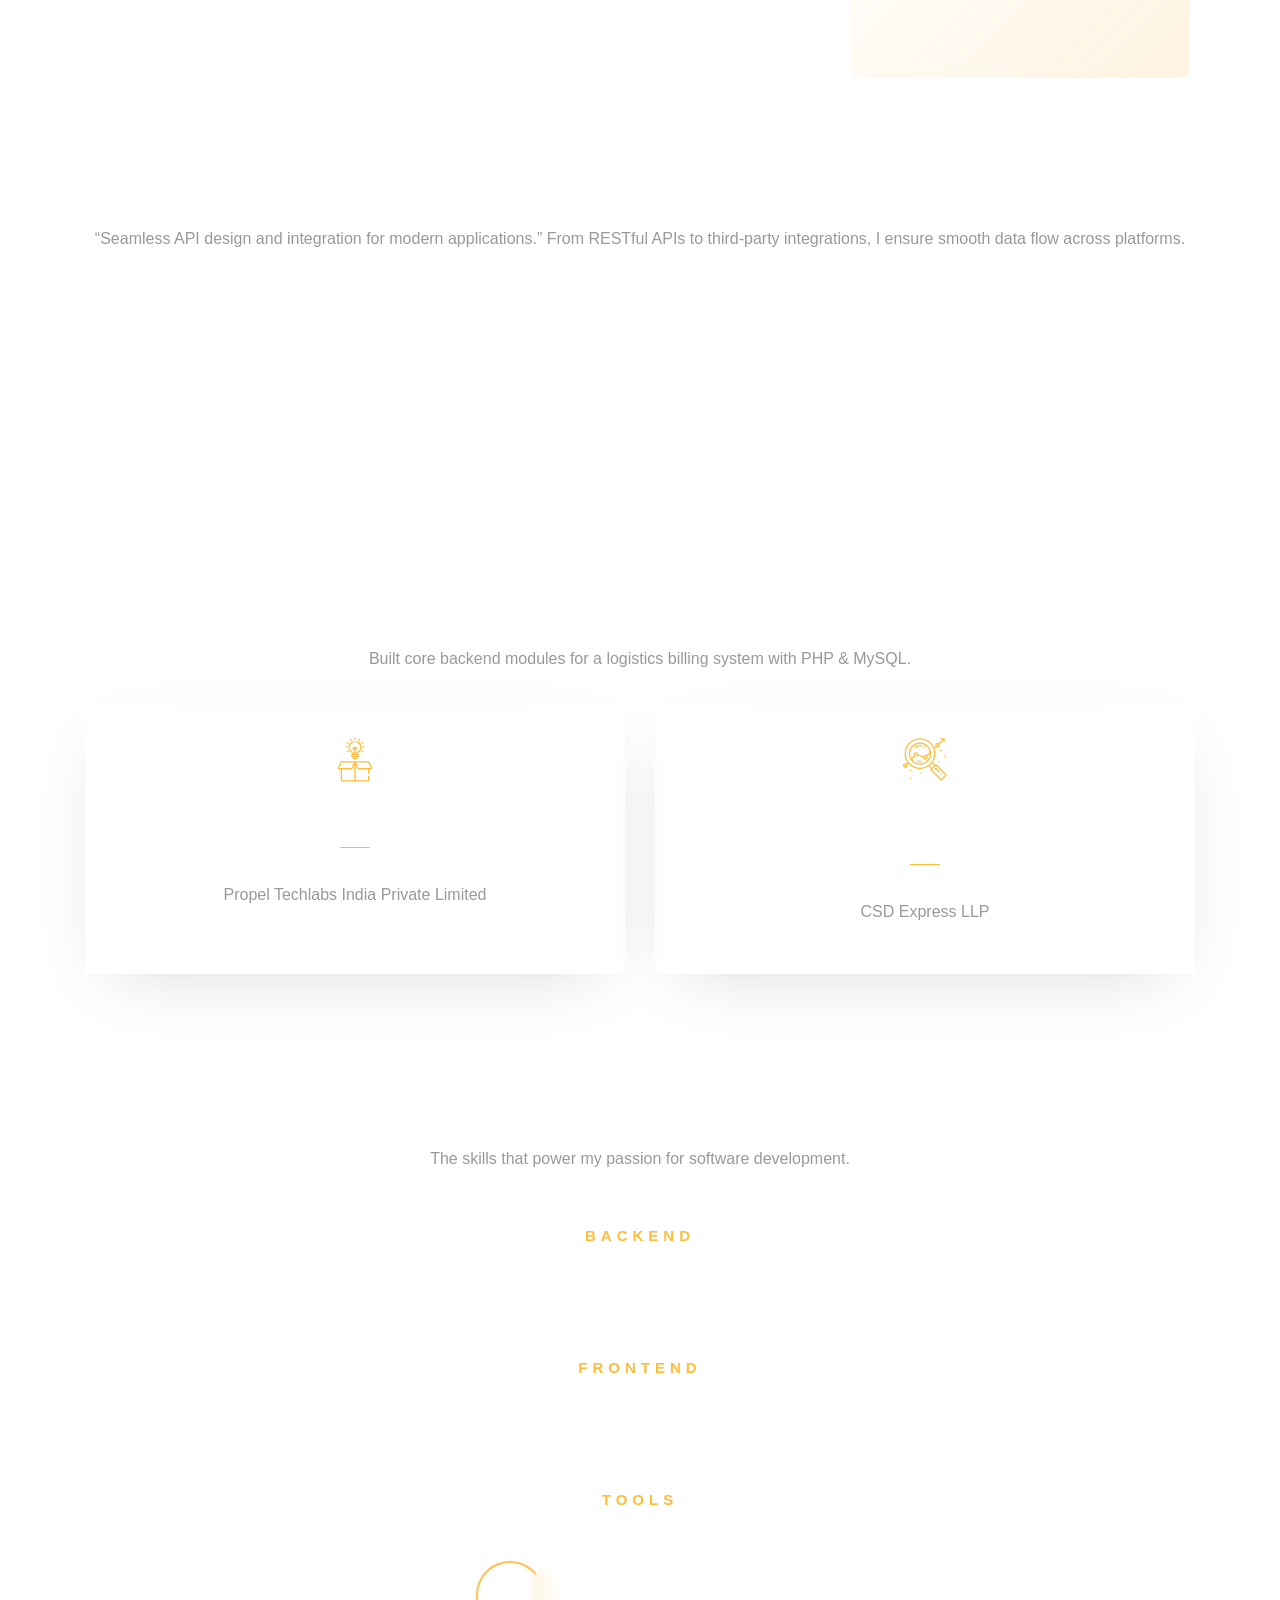
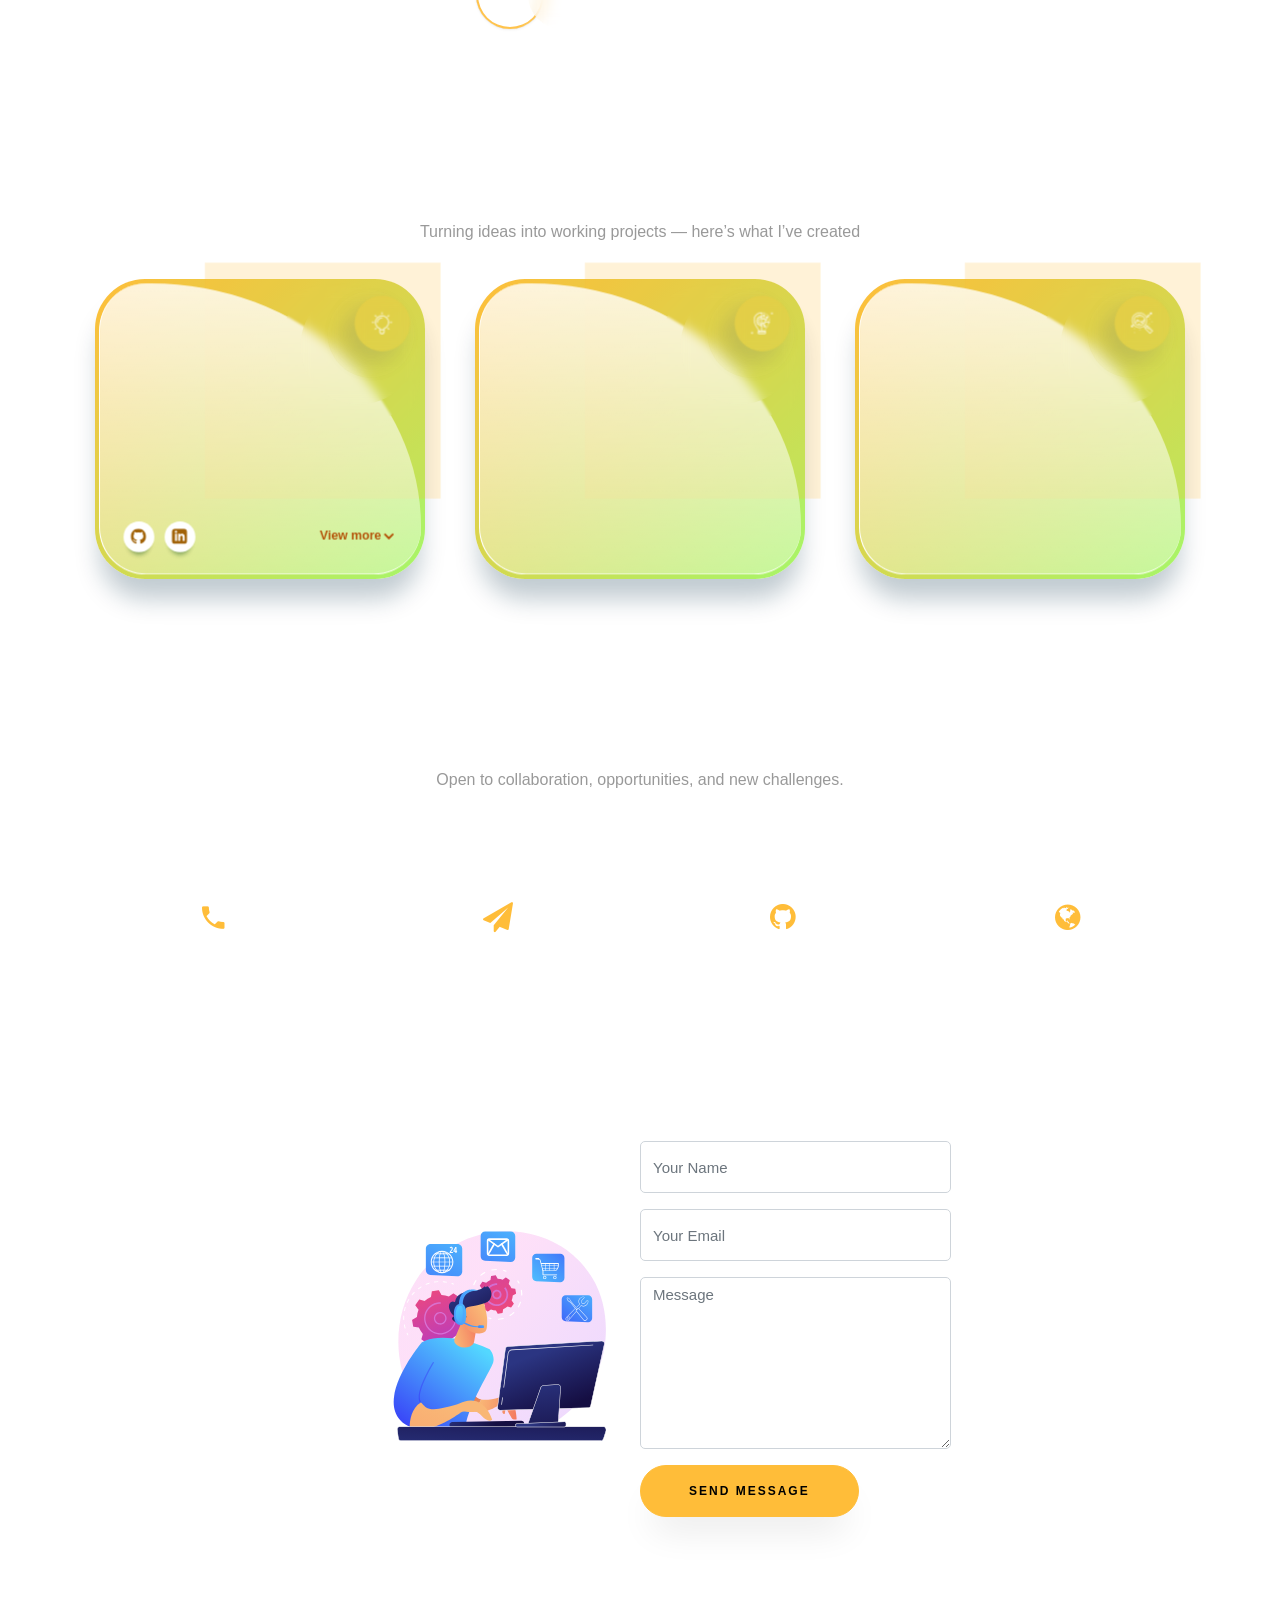
==== commit d168688e: "dates changed" ====
--- a/index.html
+++ b/index.html
@@ -106,7 +106,7 @@
 	          <div class="counter-wrap ftco-animate d-flex mt-md-3">
 							          	<div class="text">
 							          		<p class="mb-4">
-							          			<span class="number" data-experience="2024-05-01"></span>
+							          			<span class="number" data-experience="2024-01-01"></span>
 												<span>Experience</span>
 	          </div>
 
--- a/cards/card.css
+++ b/cards/card.css
@@ -8,8 +8,8 @@
 }
 
 .contact-panel-img {
-  width: auto;
-  max-width: 280px;
+  width: 280px;
+  max-width: 100%;
   height: auto;
   margin-left: auto;
   margin-right: 0;
@@ -17,9 +17,10 @@
 
 @media (max-width: 767.98px) {
   .contact-panel-img {
-    width: 100%;
-    max-width: 220px;
+    width: 220px;
+    max-width: 100%;
     margin: 30px auto 0;
+    display: block;
   }
 }
 
